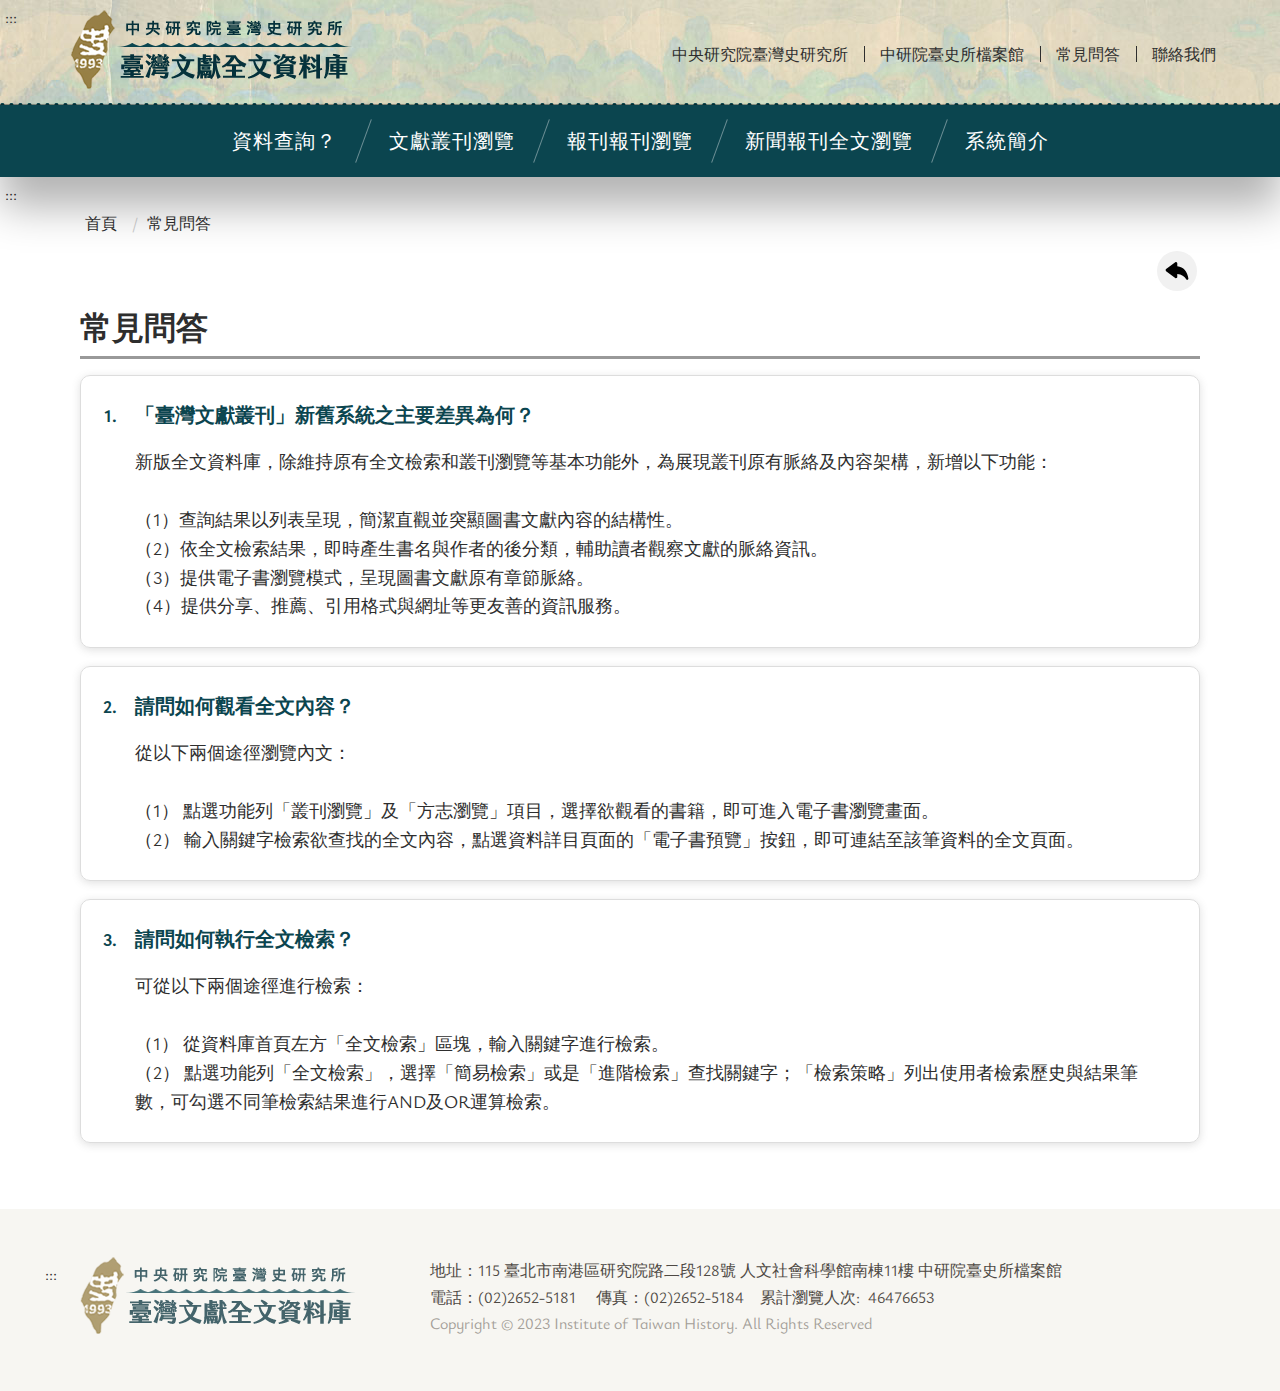
==== 02_lp1.htm @ 0f197e38 "20230822上傳檔案" ====
<!DOCTYPE html>
<html lang="zh-Hant" class="no-js">

<head>
  <meta name="robots" content="noindex" />
  <!-- 使用 noindex 禁止 Google 搜尋建立索引，套版時請工程師刪掉這行 -->
  <meta charset="utf-8" />
  <meta http-equiv="X-UA-Compatible" content="IE=edge" />
  <meta name="viewport" content="width=device-width, initial-scale=1" />
  <title>臺灣文獻全文資料庫</title>
  <!--HTML5 Shim and Respond.js IE8 support of HTML5 elements and media queries [if lt IE 9]>
    <script src="js/html5shiv.js"></script>
    <script src="js/respond.min.js"></script>
    <![endif]-->
  <!-- slick css-->
  <link rel="stylesheet" type="text/css" href="vendor/slick/slick.css" />
  <link rel="stylesheet" type="text/css" href="vendor/slick/slick-theme.css" />
  <!-- 燈箱facybox -->
  <link rel="stylesheet" type="text/css" href="vendor/fancybox/jquery.fancybox.min.css" />
  <!-- hyUI css -->
  <link rel="stylesheet" href="css/hyui.css" />
  <!-- 字型 -->
  <link rel="preconnect" href="https://fonts.googleapis.com">
  <link rel="preconnect" href="https://fonts.gstatic.com" crossorigin>
  <link href="https://fonts.googleapis.com/css2?family=Noto+Serif+TC:wght@700&family=Ysabeau+Infant:wght@600&display=swap" rel="stylesheet">

  <!-- favicon -->
  <link href="images/favicon.png" rel="icon" type="image/x-icon" />
</head>

<body>
  <!-- 直接跳主內容區 -->
  <a class="goCenter" href="#center" tabindex="1">按Enter到主內容區</a>
  <!-- wrapper Start -->
  <div class="wrapper">
    <!-- header Start -->
    <header class="header full">
      <div class="container">
        <a class="accesskey" href="#aU" id="aU" accesskey="U" title="網站標題" tabindex="2">:::</a>
        <div class="headergroup">
          <h1>
            <a href="index.htm"><img src="images/logo.png" alt="網站標題" /></a>
          </h1>
          <!-- navigation Start -->
          <nav class="navigation" role="navigation" aria-label="Site">
            <!-- 新增div navlist -->
            <div class="navlist">
              <ul>
                <li><a href="#">中央研究院臺灣史研究所</a></li>
                <li><a href="#">中研院臺史所檔案館</a></li>
                <li><a href="#">常見問答</a></li>
                <li><a href="#">聯絡我們</a></li>
              </ul>
            </div>
          </nav>
          <!-- navigation End -->
        </div>
        <!-- noscript -->
        <noscript>
          您的瀏覽器不支援JavaScript語法，JavaScript語法並不影響內容的陳述。您可使用按鍵盤上的Ctrl鍵+ (+)鍵放大/(-)鍵縮小來改變字型大小；回到上一頁可使用瀏覽器提供的 Alt+左方向鍵(←) 快速鍵功能；列印可使用瀏覽器提供的(Ctrl+P)功能。您的瀏覽器，不支援script語法，若您的瀏覽器無法支援請點選此超連結
          <a href="#">網站導覽</a>
        </noscript>
        <!-- menu Start -->
        <nav class="menu" role="navigation" aria-label="Header的導航列">
          <ul>
            <li>
              <a href="#">資料查詢？</a>
            </li>
            <li><a href="#">文獻叢刊瀏覽</a></li>
            <li>
              <a href="#">報刊報刊瀏覽</a>
            </li>
            <li>
              <a href="#">新聞報刊全文瀏覽</a>
            </li>
            <li>
              <a href="#">系統簡介</a>
            </li>
          </ul>
        </nav>
        <!-- menu End -->
      </div>
    </header>
    <!-- header End -->
    <!-- main Start -->
    <div id="center" class="main innerpage">
      <!-- 內頁新增一個classname-->
      <a class="accesskey" href="#aC" id="aC" accesskey="C" title="主要內容區">:::</a>
      <div class="container">
        <!-- 主要內容區 -->
        <div class="center_block">
          <!-- breadcrumb路徑 -->
          <div class="breadcrumb">
            <ul>
              <li><a href="#">首頁</a></li>
              <li>常見問答</li>
            </ul>
          </div>

          <!-- function_panel -->
          <div class="function_panel">
            <!-- function功能區塊 -->
            <div class="function">
              <ul>
                <li class="back"><a href="javascript:history.back()">回上一頁</a></li>
                <!-- <li class="print"><a href="#">友善列印</a></li>
                <li class="forward"><a href="#">轉寄友人</a></li> -->
              </ul>
            </div>
          </div>
          <!-- h2節點 -->
          <h2 class="title">常見問答</h2>
          <!-- LP Start -->
          <section class="lp">
            <!-- 文字列表 -->
            <div class="listqaBlock">
              <!-- 1 -->
              <div class="listqa">
                <div class="num">1.</div>
                <div class="title">「臺灣文獻叢刊」新舊系統之主要差異為何？</div>
                <div class="content">新版全文資料庫，除維持原有全文檢索和叢刊瀏覽等基本功能外，為展現叢刊原有脈絡及內容架構，新增以下功能：<br><br>
                  （1）查詢結果以列表呈現，簡潔直觀並突顯圖書文獻內容的結構性。<br>
                  （2）依全文檢索結果，即時產生書名與作者的後分類，輔助讀者觀察文獻的脈絡資訊。<br>
                  （3）提供電子書瀏覽模式，呈現圖書文獻原有章節脈絡。<br>
                  （4）提供分享、推薦、引用格式與網址等更友善的資訊服務。</div>
              </div>
              <!-- 2 -->
              <div class="listqa">
                <div class="num">2.</div>
                <div class="title">請問如何觀看全文內容？</div>
                <div class="content">從以下兩個途徑瀏覽內文：<br><br>
                  （1） 點選功能列「叢刊瀏覽」及「方志瀏覽」項目，選擇欲觀看的書籍，即可進入電子書瀏覽畫面。<br> （2） 輸入關鍵字檢索欲查找的全文內容，點選資料詳目頁面的「電子書預覽」按鈕，即可連結至該筆資料的全文頁面。</div>
              </div>
              <!-- 3 -->
              <div class="listqa">
                <div class="num">3.</div>
                <div class="title">請問如何執行全文檢索？</div>
                <div class="content">可從以下兩個途徑進行檢索：<br><br>
                  （1） 從資料庫首頁左方「全文檢索」區塊，輸入關鍵字進行檢索。 <br>（2） 點選功能列「全文檢索」，選擇「簡易檢索」或是「進階檢索」查找關鍵字；「檢索策略」列出使用者檢索歷史與結果筆數，可勾選不同筆檢索結果進行AND及OR運算檢索。</div>
              </div>
              <!--  -->
            </div>
          </section>
          <!-- LP End -->

        </div>
      </div>
    </div>

    <!-- footer Start-->
    <footer>
      <div class="container">
        <a class="accesskey" href="#aZ" id="aZ" accesskey="Z" title="頁尾區">:::</a>
        <div class="footer_logo">
          <img src="images/footer_logo.png" alt="" class="imgResponsive" />
        </div>
        <div class="footer_info">
          <p>
            地址：115 臺北市南港區研究院路二段128號 人文社會科學館南棟11樓 中研院臺史所檔案館 <br />
            <span>電話：(02)2652-5181</span> <span>傳真：(02)2652-5184</span><span class="counter">累計瀏覽人次:<em>46476653</em></span>
          </p>
          <p class="Copyright">Copyright © 2023 Institute of Taiwan History. All Rights Reserved</p>
        </div>
        <!-- <div class="footer_icon">
              <a target="_blank" href="javascript:;">
                <img src="images/basic/accessibility_aa.jpg" alt="通過AA優先等級無障礙網頁檢測,另開新視窗" />
              </a>
              <a target="_blank" href="javascript:;">
                <img src="images/basic/egov.png" alt="我的e政府,另開新視窗" />
              </a>
            </div> -->
      </div>
    </footer>
    <!-- footer End -->
  </div>
  <a href="javascript:;" class="scrollToTop">回頁首</a>
  <!-- JQ -->
  <script src="js/jquery-3.6.0.min.js"></script>
  <!-- 外掛 plugin js -->
  <script src="vendor/jquery.easing.min.js"></script>
  <!-- ease -->
  <script src="vendor/slick/slick.min.js "></script>
  <!-- slick -->
  <script src="vendor/lazyload/lazyload.js"></script>
  <!-- lazyload -->
  <script src="vendor/picturefill/picturefill.min.js" async></script>
  <!-- picturefill -->
  <script src="vendor/scrolltable/jquery.scroltable.min.js"></script>
  <!-- scrolltable -->
  <!-- sticky-sidebar -->
  <script src="vendor/sticky-sidebar/sticky-sidebar.js"></script>
  <script src="vendor/sticky-sidebar/ResizeSensor.js"></script>
  <!-- fancy -->
  <script src="vendor/fancybox/jquery.fancybox.min.js"></script>
  <!-- hyUI -->
  <script src="js/hyui.js"></script>
  <!-- 客製js -->
  <script src="js/customize.js"></script>
</body>

</html>
---- css/hyui.css ----
@charset "UTF-8";
.breadcrumb ul li:before {
  content: " / ";
  display: inline-block;
  padding: 0px 4px;
  margin: 0px 5px 0px 5px;
  color: #CCC;
}

.sitemap, .publish_info, .web_link, .pagination, div.function, .Syncing_slider, .slick-lightbox-slick-caption, .thumbnail .btn_grp, .tabSet, .fatfooter, .header, div.tag, .category, .divider, .divider-vertical, .container, .row {
  clear: both;
  zoom: 1;
}
.sitemap:before, .publish_info:before, .web_link:before, .pagination:before, div.function:before, .Syncing_slider:before, .slick-lightbox-slick-caption:before, .thumbnail .btn_grp:before, .tabSet:before, .fatfooter:before, .header:before, div.tag:before, .category:before, .divider:before, .divider-vertical:before, .container:before, .row:before, .sitemap:after, .publish_info:after, .web_link:after, .pagination:after, div.function:after, .Syncing_slider:after, .slick-lightbox-slick-caption:after, .thumbnail .btn_grp:after, .tabSet:after, .fatfooter:after, .header:after, div.tag:after, .category:after, .divider:after, .divider-vertical:after, .container:after, .row:after {
  content: "";
  display: table;
}
.sitemap:after, .publish_info:after, .web_link:after, .pagination:after, div.function:after, .Syncing_slider:after, .slick-lightbox-slick-caption:after, .thumbnail .btn_grp:after, .tabSet:after, .fatfooter:after, .header:after, div.tag:after, .category:after, .divider:after, .divider-vertical:after, .container:after, .row:after {
  clear: both;
}

.flex-form .flex-col-equal-1,
.flex-form .flex-col-equal-2,
.flex-form .flex-col-equal-3,
.flex-form .flex-col-equal-4, .mix-equal-2 .inner-4-8, .mix-equal-2 .Flex-set, .Flex-set {
  box-sizing: border-box;
  display: flex;
  flex-flow: row wrap;
  justify-content: space-between;
  align-items: flex-start;
}

/* Grid system*/
/*== Media queries breakpoints*/
/**/
/*## Define the breakpoints at which your layout will change, adapting to different screen sizes.*/
/* Extra small screen / phone*/
/*** Deprecated `$screen-xs` as of v3.0.1*/
/* $screen-xs:                  480px !default;*/
/*** Deprecated `$screen-xs-min` as of v3.2.0*/
/*** Deprecated `$screen-phone` as of v3.0.1*/
/* Small screen / tablet*/
/*** Deprecated `$screen-sm` as of v3.0.1*/
/* $screen-sm:                  768px !default;*/
/*** Deprecated `$screen-tablet` as of v3.0.1*/
/* Medium screen / desktop*/
/*** Deprecated `$screen-md` as of v3.0.1*/
/* $screen-md:                  992px !default;*/
/*** Deprecated `$screen-desktop` as of v3.0.1*/
/* Large screen / wide desktop*/
/*** Deprecated `$screen-lg` as of v3.0.1*/
/* $screen-lg:                  1400px !default;*/
/*** Deprecated `$screen-lg-desktop` as of v3.0.1*/
/* So media queries don't overlap when required, provide a maximum*/
/*== Grid system*/
/**/
/*## Define your custom responsive grid.*/
/*** Number of columns in the grid.*/
/* $grid-columns:              12 !default;*/
/*** Padding between columns. Gets divided in half for the left and right.*/
/* $grid-gutter-width:         30px !default;*/
/* Navbar collapse*/
/*** Point at which the navbar becomes uncollapsed.*/
/*** Point at which the navbar begins collapsing.*/
/*== Container sizes*/
/**/
/*## Define the maximum width of `.container` for different screen sizes.*/
/* Small screen / tablet*/
/*** For `$screen-sm-min` and up.*/
/* Medium screen / desktop*/
/*** For `$screen-md-min` and up.*/
/* Large screen / wide desktop*/
/*** For `$screen-lg-min` and up.*/
/* Centered container element*/
/* Creates a wrapper for a series of columns*/
/* Generate the extra small columns*/
/* Generate the small columns*/
/* Generate the medium columns*/
/* Generate the large columns*/
.row {
  margin-left: -40px;
  margin-right: -40px;
}
.row > div {
  box-sizing: border-box;
}

.container {
  position: relative;
  margin-right: auto;
  margin-left: auto;
  padding-left: 40px;
  padding-right: 40px;
}

.sitemap, .publish_info, .web_link, .pagination, div.function, .Syncing_slider, .slick-lightbox-slick-caption, .thumbnail .btn_grp, .tabSet, .fatfooter, .header, div.tag, .category, .divider, .divider-vertical, .row, .container {
  clear: both;
  zoom: 1;
}
.sitemap:before, .publish_info:before, .web_link:before, .pagination:before, div.function:before, .Syncing_slider:before, .slick-lightbox-slick-caption:before, .thumbnail .btn_grp:before, .tabSet:before, .fatfooter:before, .header:before, div.tag:before, .category:before, .divider:before, .divider-vertical:before, .row:before, .container:before, .sitemap:after, .publish_info:after, .web_link:after, .pagination:after, div.function:after, .Syncing_slider:after, .slick-lightbox-slick-caption:after, .thumbnail .btn_grp:after, .tabSet:after, .fatfooter:after, .header:after, div.tag:after, .category:after, .divider:after, .divider-vertical:after, .row:after, .container:after {
  content: "";
  display: table;
}
.sitemap:after, .publish_info:after, .web_link:after, .pagination:after, div.function:after, .Syncing_slider:after, .slick-lightbox-slick-caption:after, .thumbnail .btn_grp:after, .tabSet:after, .fatfooter:after, .header:after, div.tag:after, .category:after, .divider:after, .divider-vertical:after, .row:after, .container:after {
  clear: both;
}

img {
  max-width: 100%;
}

.demosection {
  padding: 0em 0 3em;
  text-align: center;
}
.demosection [class^=col] {
  border: 1px solid #0066cc;
  background: #66b3ff;
  min-height: 200px;
  color: #212121;
  text-align: center;
  line-height: 200px;
  font-size: 1.5em;
  font-weight: bold;
  box-sizing: border-box;
}
.demosection + .demosection {
  padding-top: 2em;
}
.demosection + .bg {
  background: #6ed9eb;
}
.demosection.full .container {
  max-width: 100% !important;
}

.full .container {
  max-width: 100% !important;
}

.col-6-6 .col {
  float: left;
  width: 100%;
}
@media (min-width: 768px) {
  .col-6-6 .col {
    float: left;
    width: 50%;
  }
}
@media (min-width: 992px) {
  .col-6-6 .col {
    float: left;
    width: 50%;
  }
}
@media (min-width: 1400px) {
  .col-6-6 .col {
    float: left;
    width: 50%;
  }
}

.col-4-4-4 .col {
  float: left;
  width: 100%;
}
@media (min-width: 768px) {
  .col-4-4-4 .col {
    float: left;
    width: 33.3333333333%;
  }
}
@media (min-width: 992px) {
  .col-4-4-4 .col {
    float: left;
    width: 33.3333333333%;
  }
}
@media (min-width: 1400px) {
  .col-4-4-4 .col {
    float: left;
    width: 33.3333333333%;
  }
}

.col-3-3-3-3 .col {
  float: left;
  width: 100%;
}
@media (min-width: 768px) {
  .col-3-3-3-3 .col {
    float: left;
    width: 50%;
  }
}
@media (min-width: 992px) {
  .col-3-3-3-3 .col {
    float: left;
    width: 25%;
  }
}
@media (min-width: 1400px) {
  .col-3-3-3-3 .col {
    float: left;
    width: 25%;
  }
}

.col-8-4 .col {
  float: left;
  width: 100%;
}
@media (min-width: 768px) {
  .col-8-4 .col {
    float: left;
    width: 66.6666666667%;
  }
}
@media (min-width: 992px) {
  .col-8-4 .col {
    float: left;
    width: 66.6666666667%;
  }
}
@media (min-width: 1400px) {
  .col-8-4 .col {
    float: left;
    width: 66.6666666667%;
  }
}
.col-8-4 .col:nth-of-type(2n) {
  float: left;
  width: 100%;
}
@media (min-width: 768px) {
  .col-8-4 .col:nth-of-type(2n) {
    float: left;
    width: 33.3333333333%;
  }
}
@media (min-width: 992px) {
  .col-8-4 .col:nth-of-type(2n) {
    float: left;
    width: 33.3333333333%;
  }
}
@media (min-width: 1400px) {
  .col-8-4 .col:nth-of-type(2n) {
    float: left;
    width: 33.3333333333%;
  }
}

.col-4-8 .col {
  float: left;
  width: 100%;
}
@media (min-width: 768px) {
  .col-4-8 .col {
    float: left;
    width: 33.3333333333%;
  }
}
@media (min-width: 992px) {
  .col-4-8 .col {
    float: left;
    width: 33.3333333333%;
  }
}
@media (min-width: 1400px) {
  .col-4-8 .col {
    float: left;
    width: 33.3333333333%;
  }
}
.col-4-8 .col:nth-of-type(2n) {
  float: left;
  width: 100%;
}
@media (min-width: 768px) {
  .col-4-8 .col:nth-of-type(2n) {
    float: left;
    width: 66.6666666667%;
  }
}
@media (min-width: 992px) {
  .col-4-8 .col:nth-of-type(2n) {
    float: left;
    width: 66.6666666667%;
  }
}
@media (min-width: 1400px) {
  .col-4-8 .col:nth-of-type(2n) {
    float: left;
    width: 66.6666666667%;
  }
}

.col-2-2-2-2-2-2 .col {
  float: left;
  width: 50%;
}
@media (min-width: 768px) {
  .col-2-2-2-2-2-2 .col {
    float: left;
    width: 16.6666666667%;
  }
}
@media (min-width: 992px) {
  .col-2-2-2-2-2-2 .col {
    float: left;
    width: 16.6666666667%;
  }
}
@media (min-width: 1400px) {
  .col-2-2-2-2-2-2 .col {
    float: left;
    width: 16.6666666667%;
  }
}

.cssname .news {
  float: left;
  width: 100%;
}
@media (min-width: 768px) {
  .cssname .news {
    float: left;
    width: 66.6666666667%;
  }
}
@media (min-width: 992px) {
  .cssname .news {
    float: left;
    width: 66.6666666667%;
  }
}
@media (min-width: 1400px) {
  .cssname .news {
    float: left;
    width: 66.6666666667%;
  }
}
.cssname .video {
  float: left;
  width: 100%;
}
@media (min-width: 768px) {
  .cssname .video {
    float: left;
    width: 33.3333333333%;
  }
}
@media (min-width: 992px) {
  .cssname .video {
    float: left;
    width: 33.3333333333%;
  }
}
@media (min-width: 1400px) {
  .cssname .video {
    float: left;
    width: 33.3333333333%;
  }
}

.col-3-6-3 .col {
  float: left;
  width: 100%;
}
@media (min-width: 768px) {
  .col-3-6-3 .col {
    float: left;
    width: 25%;
  }
}
@media (min-width: 992px) {
  .col-3-6-3 .col {
    float: left;
    width: 25%;
  }
}
@media (min-width: 1400px) {
  .col-3-6-3 .col {
    float: left;
    width: 25%;
  }
}
.col-3-6-3 .col:nth-child(2) {
  float: left;
  width: 100%;
}
@media (min-width: 768px) {
  .col-3-6-3 .col:nth-child(2) {
    float: left;
    width: 50%;
  }
}
@media (min-width: 992px) {
  .col-3-6-3 .col:nth-child(2) {
    float: left;
    width: 50%;
  }
}
@media (min-width: 1400px) {
  .col-3-6-3 .col:nth-child(2) {
    float: left;
    width: 50%;
  }
}

.col-5 .col {
  float: left;
  width: 100%;
}
@media (min-width: 768px) {
  .col-5 .col {
    float: left;
    width: 16.6666666667%;
  }
}
@media (min-width: 992px) {
  .col-5 .col {
    float: left;
    width: 16.6666666667%;
  }
}
@media (min-width: 1400px) {
  .col-5 .col {
    float: left;
    width: 16.6666666667%;
  }
}
.col-5 .col:first-child {
  margin-left: 0%;
}
@media (min-width: 768px) {
  .col-5 .col:first-child {
    margin-left: 8.3333333333%;
  }
}
@media (min-width: 992px) {
  .col-5 .col:first-child {
    margin-left: 8.3333333333%;
  }
}
@media (min-width: 1400px) {
  .col-5 .col:first-child {
    margin-left: 8.3333333333%;
  }
}

.Flex-set .col {
  background: #485b8a;
  color: #fff;
  margin: 4px 0;
}
.Flex-set .col p {
  color: rgba(255, 255, 255, 0.5);
}

.flex-equal-3 .Flex-set .col {
  position: relative;
  min-height: 1px;
  padding-left: 40px;
  padding-right: 40px;
  box-sizing: border-box;
}
@media (min-width: 320px) {
  .flex-equal-3 .Flex-set .col {
    flex-basis: calc(100% / 1 - 0px);
    max-width: calc(100% / 1 - 0px);
  }
  .flex-equal-3 .Flex-set .col:last-child {
    margin-right: 0;
  }
}
@media (min-width: 768px) {
  .flex-equal-3 .Flex-set .col {
    flex-basis: calc(100% / 2 - 4px);
    max-width: calc(100% / 2 - 4px);
  }
  .flex-equal-3 .Flex-set .col:last-child:nth-child(12n-1) {
    margin-right: 0;
  }
  .flex-equal-3 .Flex-set .col:last-child:nth-child(12n-2) {
    margin-right: 0;
  }
  .flex-equal-3 .Flex-set .col:last-child:nth-child(12n-3) {
    margin-right: 0;
  }
  .flex-equal-3 .Flex-set .col:last-child:nth-child(12n-4) {
    margin-right: 0;
  }
  .flex-equal-3 .Flex-set .col:last-child:nth-child(12n-5) {
    margin-right: 0;
  }
  .flex-equal-3 .Flex-set .col:last-child:nth-child(12n-6) {
    margin-right: 0;
  }
  .flex-equal-3 .Flex-set .col:last-child:nth-child(12n-7) {
    margin-right: 0;
  }
  .flex-equal-3 .Flex-set .col:last-child:nth-child(12n-8) {
    margin-right: 0;
  }
  .flex-equal-3 .Flex-set .col:last-child:nth-child(12n-9) {
    margin-right: 0;
  }
  .flex-equal-3 .Flex-set .col:last-child:nth-child(12n-10) {
    margin-right: 0;
  }
  .flex-equal-3 .Flex-set .col:last-child:nth-child(12n-11) {
    margin-right: 0;
  }
  .flex-equal-3 .Flex-set .col:last-child:nth-child(12n-12) {
    margin-right: 0;
  }
}
@media (min-width: 992px) {
  .flex-equal-3 .Flex-set .col {
    flex-basis: calc(100% / 3 - 4px);
    max-width: calc(100% / 3 - 4px);
  }
  .flex-equal-3 .Flex-set .col:last-child:nth-child(3n) {
    margin-right: 0;
  }
  .flex-equal-3 .Flex-set .col:last-child:nth-child(3n-1) {
    margin-right: calc( (100% / 3 - 4px)*1 + (4px*3)*1 / (3 - 1) );
  }
  .flex-equal-3 .Flex-set .col:last-child:nth-child(3n) {
    margin-right: 0;
  }
  .flex-equal-3 .Flex-set .col:last-child:nth-child(3n-2) {
    margin-right: calc( (100% / 3 - 4px)*2 + (4px*3)*2 / (3 - 1) );
  }
}
@media (min-width: 1400px) {
  .flex-equal-3 .Flex-set .col {
    flex-basis: calc(100% / 3 - 4px);
    max-width: calc(100% / 3 - 4px);
  }
  .flex-equal-3 .Flex-set .col:last-child:nth-child(3n) {
    margin-right: 0;
  }
  .flex-equal-3 .Flex-set .col:last-child:nth-child(3n-1) {
    margin-right: calc( (100% / 3 - 4px)*1 + (4px*3)*1 / (3 - 1) );
  }
  .flex-equal-3 .Flex-set .col:last-child:nth-child(3n) {
    margin-right: 0;
  }
  .flex-equal-3 .Flex-set .col:last-child:nth-child(3n-2) {
    margin-right: calc( (100% / 3 - 4px)*2 + (4px*3)*2 / (3 - 1) );
  }
}
.flex-equal-3 .Flex-set .thumbnail {
  margin-bottom: 30px;
}
@media (min-width: 320px) {
  .flex-equal-3 .Flex-set .thumbnail {
    flex-basis: calc(100% / 1 - 0px);
    max-width: calc(100% / 1 - 0px);
  }
  .flex-equal-3 .Flex-set .thumbnail:last-child {
    margin-right: 0;
  }
}
@media (min-width: 768px) {
  .flex-equal-3 .Flex-set .thumbnail {
    flex-basis: calc(100% / 2 - 4px);
    max-width: calc(100% / 2 - 4px);
  }
  .flex-equal-3 .Flex-set .thumbnail:last-child:nth-child(12n-1) {
    margin-right: 0;
  }
  .flex-equal-3 .Flex-set .thumbnail:last-child:nth-child(12n-2) {
    margin-right: 0;
  }
  .flex-equal-3 .Flex-set .thumbnail:last-child:nth-child(12n-3) {
    margin-right: 0;
  }
  .flex-equal-3 .Flex-set .thumbnail:last-child:nth-child(12n-4) {
    margin-right: 0;
  }
  .flex-equal-3 .Flex-set .thumbnail:last-child:nth-child(12n-5) {
    margin-right: 0;
  }
  .flex-equal-3 .Flex-set .thumbnail:last-child:nth-child(12n-6) {
    margin-right: 0;
  }
  .flex-equal-3 .Flex-set .thumbnail:last-child:nth-child(12n-7) {
    margin-right: 0;
  }
  .flex-equal-3 .Flex-set .thumbnail:last-child:nth-child(12n-8) {
    margin-right: 0;
  }
  .flex-equal-3 .Flex-set .thumbnail:last-child:nth-child(12n-9) {
    margin-right: 0;
  }
  .flex-equal-3 .Flex-set .thumbnail:last-child:nth-child(12n-10) {
    margin-right: 0;
  }
  .flex-equal-3 .Flex-set .thumbnail:last-child:nth-child(12n-11) {
    margin-right: 0;
  }
  .flex-equal-3 .Flex-set .thumbnail:last-child:nth-child(12n-12) {
    margin-right: 0;
  }
}
@media (min-width: 992px) {
  .flex-equal-3 .Flex-set .thumbnail {
    flex-basis: calc(100% / 3 - 4px);
    max-width: calc(100% / 3 - 4px);
  }
  .flex-equal-3 .Flex-set .thumbnail:last-child:nth-child(3n) {
    margin-right: 0;
  }
  .flex-equal-3 .Flex-set .thumbnail:last-child:nth-child(3n-1) {
    margin-right: calc( (100% / 3 - 4px)*1 + (4px*3)*1 / (3 - 1) );
  }
  .flex-equal-3 .Flex-set .thumbnail:last-child:nth-child(3n) {
    margin-right: 0;
  }
  .flex-equal-3 .Flex-set .thumbnail:last-child:nth-child(3n-2) {
    margin-right: calc( (100% / 3 - 4px)*2 + (4px*3)*2 / (3 - 1) );
  }
}
@media (min-width: 1400px) {
  .flex-equal-3 .Flex-set .thumbnail {
    flex-basis: calc(100% / 3 - 4px);
    max-width: calc(100% / 3 - 4px);
  }
  .flex-equal-3 .Flex-set .thumbnail:last-child:nth-child(3n) {
    margin-right: 0;
  }
  .flex-equal-3 .Flex-set .thumbnail:last-child:nth-child(3n-1) {
    margin-right: calc( (100% / 3 - 4px)*1 + (4px*3)*1 / (3 - 1) );
  }
  .flex-equal-3 .Flex-set .thumbnail:last-child:nth-child(3n) {
    margin-right: 0;
  }
  .flex-equal-3 .Flex-set .thumbnail:last-child:nth-child(3n-2) {
    margin-right: calc( (100% / 3 - 4px)*2 + (4px*3)*2 / (3 - 1) );
  }
}
@media screen and (max-width: 767px) {
  .flex-equal-3 .Flex-set .thumbnail {
    justify-content: center;
  }
}

.flex-6-6 .col {
  position: relative;
  min-height: 1px;
  padding-left: 40px;
  padding-right: 40px;
  box-sizing: border-box;
}
@media (min-width: 320px) {
  .flex-6-6 .col {
    flex-basis: calc(100% / 12 * 12 - 0px);
    max-width: calc(100% / 12 * 12 - 0px);
  }
}
@media (min-width: 768px) {
  .flex-6-6 .col {
    flex-basis: calc(100% / 12 * 12 - 4px);
    max-width: calc(100% / 12 * 12 - 4px);
  }
}
@media (min-width: 992px) {
  .flex-6-6 .col {
    flex-basis: calc(100% / 12 * 6 - 4px);
    max-width: calc(100% / 12 * 6 - 4px);
  }
}
@media (min-width: 1400px) {
  .flex-6-6 .col {
    flex-basis: calc(100% / 12 * 6 - 4px);
    max-width: calc(100% / 12 * 6 - 4px);
  }
}

.flex-4-4-4 .col {
  position: relative;
  min-height: 1px;
  padding-left: 40px;
  padding-right: 40px;
  box-sizing: border-box;
}
@media (min-width: 320px) {
  .flex-4-4-4 .col {
    flex-basis: calc(100% / 12 * 12 - 0px);
    max-width: calc(100% / 12 * 12 - 0px);
  }
}
@media (min-width: 768px) {
  .flex-4-4-4 .col {
    flex-basis: calc(100% / 12 * 12 - 4px);
    max-width: calc(100% / 12 * 12 - 4px);
  }
}
@media (min-width: 992px) {
  .flex-4-4-4 .col {
    flex-basis: calc(100% / 12 * 4 - 4px);
    max-width: calc(100% / 12 * 4 - 4px);
  }
}
@media (min-width: 1400px) {
  .flex-4-4-4 .col {
    flex-basis: calc(100% / 12 * 4 - 4px);
    max-width: calc(100% / 12 * 4 - 4px);
  }
}
.flex-4-4-4 .thumbnail {
  margin-bottom: 30px;
}
@media (min-width: 320px) {
  .flex-4-4-4 .thumbnail {
    flex-basis: calc(100% / 12 * 12 - 0px);
    max-width: calc(100% / 12 * 12 - 0px);
  }
}
@media (min-width: 768px) {
  .flex-4-4-4 .thumbnail {
    flex-basis: calc(100% / 12 * 12 - 10px);
    max-width: calc(100% / 12 * 12 - 10px);
  }
}
@media (min-width: 992px) {
  .flex-4-4-4 .thumbnail {
    flex-basis: calc(100% / 12 * 4 - 10px);
    max-width: calc(100% / 12 * 4 - 10px);
  }
}
@media (min-width: 1400px) {
  .flex-4-4-4 .thumbnail {
    flex-basis: calc(100% / 12 * 4 - 10px);
    max-width: calc(100% / 12 * 4 - 10px);
  }
}
@media screen and (max-width: 767px) {
  .flex-4-4-4 .thumbnail {
    justify-content: center;
  }
}

.flex-3-3-3-3 .col {
  position: relative;
  min-height: 1px;
  padding-left: 40px;
  padding-right: 40px;
  box-sizing: border-box;
}
@media (min-width: 320px) {
  .flex-3-3-3-3 .col {
    flex-basis: calc(100% / 12 * 12 - 0px);
    max-width: calc(100% / 12 * 12 - 0px);
  }
}
@media (min-width: 768px) {
  .flex-3-3-3-3 .col {
    flex-basis: calc(100% / 12 * 6 - 4px);
    max-width: calc(100% / 12 * 6 - 4px);
  }
}
@media (min-width: 992px) {
  .flex-3-3-3-3 .col {
    flex-basis: calc(100% / 12 * 3 - 4px);
    max-width: calc(100% / 12 * 3 - 4px);
  }
}
@media (min-width: 1400px) {
  .flex-3-3-3-3 .col {
    flex-basis: calc(100% / 12 * 3 - 4px);
    max-width: calc(100% / 12 * 3 - 4px);
  }
}

.flex-3-6-3 .col {
  position: relative;
  min-height: 1px;
  padding-left: 40px;
  padding-right: 40px;
  box-sizing: border-box;
}
@media (min-width: 320px) {
  .flex-3-6-3 .col {
    flex-basis: calc(100% / 12 * 12 - 0px);
    max-width: calc(100% / 12 * 12 - 0px);
  }
}
@media (min-width: 768px) {
  .flex-3-6-3 .col {
    flex-basis: calc(100% / 12 * 12 - 4px);
    max-width: calc(100% / 12 * 12 - 4px);
  }
}
@media (min-width: 992px) {
  .flex-3-6-3 .col {
    flex-basis: calc(100% / 12 * 3 - 4px);
    max-width: calc(100% / 12 * 3 - 4px);
  }
}
@media (min-width: 1400px) {
  .flex-3-6-3 .col {
    flex-basis: calc(100% / 12 * 3 - 4px);
    max-width: calc(100% / 12 * 3 - 4px);
  }
}
@media (min-width: 320px) {
  .flex-3-6-3 .col:nth-child(2) {
    flex-basis: calc(100% / 12 * 12 - 0px);
    max-width: calc(100% / 12 * 12 - 0px);
  }
}
@media (min-width: 768px) {
  .flex-3-6-3 .col:nth-child(2) {
    flex-basis: calc(100% / 12 * 12 - 4px);
    max-width: calc(100% / 12 * 12 - 4px);
  }
}
@media (min-width: 992px) {
  .flex-3-6-3 .col:nth-child(2) {
    flex-basis: calc(100% / 12 * 6 - 4px);
    max-width: calc(100% / 12 * 6 - 4px);
  }
}
@media (min-width: 1400px) {
  .flex-3-6-3 .col:nth-child(2) {
    flex-basis: calc(100% / 12 * 6 - 4px);
    max-width: calc(100% / 12 * 6 - 4px);
  }
}

.flex-8-4 .col {
  position: relative;
  min-height: 1px;
  padding-left: 40px;
  padding-right: 40px;
  box-sizing: border-box;
}
@media (min-width: 320px) {
  .flex-8-4 .col {
    flex-basis: calc(100% / 12 * 12 - 0px);
    max-width: calc(100% / 12 * 12 - 0px);
  }
}
@media (min-width: 768px) {
  .flex-8-4 .col {
    flex-basis: calc(100% / 12 * 6 - 4px);
    max-width: calc(100% / 12 * 6 - 4px);
  }
}
@media (min-width: 992px) {
  .flex-8-4 .col {
    flex-basis: calc(100% / 12 * 8 - 4px);
    max-width: calc(100% / 12 * 8 - 4px);
  }
}
@media (min-width: 1400px) {
  .flex-8-4 .col {
    flex-basis: calc(100% / 12 * 8 - 4px);
    max-width: calc(100% / 12 * 8 - 4px);
  }
}
@media (min-width: 320px) {
  .flex-8-4 .col:nth-child(2) {
    flex-basis: calc(100% / 12 * 12 - 0px);
    max-width: calc(100% / 12 * 12 - 0px);
  }
}
@media (min-width: 768px) {
  .flex-8-4 .col:nth-child(2) {
    flex-basis: calc(100% / 12 * 6 - 4px);
    max-width: calc(100% / 12 * 6 - 4px);
  }
}
@media (min-width: 992px) {
  .flex-8-4 .col:nth-child(2) {
    flex-basis: calc(100% / 12 * 4 - 4px);
    max-width: calc(100% / 12 * 4 - 4px);
  }
}
@media (min-width: 1400px) {
  .flex-8-4 .col:nth-child(2) {
    flex-basis: calc(100% / 12 * 4 - 4px);
    max-width: calc(100% / 12 * 4 - 4px);
  }
}

.flex-4-8 .col {
  position: relative;
  min-height: 1px;
  padding-left: 40px;
  padding-right: 40px;
  box-sizing: border-box;
}
@media (min-width: 320px) {
  .flex-4-8 .col {
    flex-basis: calc(100% / 12 * 12 - 0px);
    max-width: calc(100% / 12 * 12 - 0px);
  }
}
@media (min-width: 768px) {
  .flex-4-8 .col {
    flex-basis: calc(100% / 12 * 6 - 4px);
    max-width: calc(100% / 12 * 6 - 4px);
  }
}
@media (min-width: 992px) {
  .flex-4-8 .col {
    flex-basis: calc(100% / 12 * 4 - 4px);
    max-width: calc(100% / 12 * 4 - 4px);
  }
}
@media (min-width: 1400px) {
  .flex-4-8 .col {
    flex-basis: calc(100% / 12 * 4 - 4px);
    max-width: calc(100% / 12 * 4 - 4px);
  }
}
@media (min-width: 320px) {
  .flex-4-8 .col:nth-child(2) {
    flex-basis: calc(100% / 12 * 12 - 0px);
    max-width: calc(100% / 12 * 12 - 0px);
  }
}
@media (min-width: 768px) {
  .flex-4-8 .col:nth-child(2) {
    flex-basis: calc(100% / 12 * 6 - 4px);
    max-width: calc(100% / 12 * 6 - 4px);
  }
}
@media (min-width: 992px) {
  .flex-4-8 .col:nth-child(2) {
    flex-basis: calc(100% / 12 * 8 - 4px);
    max-width: calc(100% / 12 * 8 - 4px);
  }
}
@media (min-width: 1400px) {
  .flex-4-8 .col:nth-child(2) {
    flex-basis: calc(100% / 12 * 8 - 4px);
    max-width: calc(100% / 12 * 8 - 4px);
  }
}

.mix-equal-2 .Flex-set .col {
  padding: 1em;
}
@media (min-width: 320px) {
  .mix-equal-2 .Flex-set .col {
    flex-basis: calc(100% / 12 * 12 - 0px);
    max-width: calc(100% / 12 * 12 - 0px);
  }
}
@media (min-width: 768px) {
  .mix-equal-2 .Flex-set .col {
    flex-basis: calc(100% / 12 * 12 - 4px);
    max-width: calc(100% / 12 * 12 - 4px);
  }
}
@media (min-width: 992px) {
  .mix-equal-2 .Flex-set .col {
    flex-basis: calc(100% / 12 * 6 - 4px);
    max-width: calc(100% / 12 * 6 - 4px);
  }
}
@media (min-width: 1400px) {
  .mix-equal-2 .Flex-set .col {
    flex-basis: calc(100% / 12 * 6 - 4px);
    max-width: calc(100% / 12 * 6 - 4px);
  }
}
.mix-equal-2 .Flex-set .col h3 {
  margin: 10px 0;
}
@media (min-width: 320px) {
  .mix-equal-2 .inner-4-8 div {
    flex-basis: calc(100% / 12 * 12 - 0px);
    max-width: calc(100% / 12 * 12 - 0px);
  }
}
@media (min-width: 768px) {
  .mix-equal-2 .inner-4-8 div {
    flex-basis: calc(100% / 12 * 4 - 4px);
    max-width: calc(100% / 12 * 4 - 4px);
  }
}
@media (min-width: 992px) {
  .mix-equal-2 .inner-4-8 div {
    flex-basis: calc(100% / 12 * 4 - 4px);
    max-width: calc(100% / 12 * 4 - 4px);
  }
}
@media (min-width: 1400px) {
  .mix-equal-2 .inner-4-8 div {
    flex-basis: calc(100% / 12 * 4 - 4px);
    max-width: calc(100% / 12 * 4 - 4px);
  }
}
@media (min-width: 320px) {
  .mix-equal-2 .inner-4-8 div:last-child {
    flex-basis: calc(100% / 12 * 12 - 0px);
    max-width: calc(100% / 12 * 12 - 0px);
  }
}
@media (min-width: 768px) {
  .mix-equal-2 .inner-4-8 div:last-child {
    flex-basis: calc(100% / 12 * 8 - 4px);
    max-width: calc(100% / 12 * 8 - 4px);
  }
}
@media (min-width: 992px) {
  .mix-equal-2 .inner-4-8 div:last-child {
    flex-basis: calc(100% / 12 * 8 - 4px);
    max-width: calc(100% / 12 * 8 - 4px);
  }
}
@media (min-width: 1400px) {
  .mix-equal-2 .inner-4-8 div:last-child {
    flex-basis: calc(100% / 12 * 8 - 4px);
    max-width: calc(100% / 12 * 8 - 4px);
  }
}
html {
  font-family: sans-serif;
  -ms-text-size-adjust: 100%;
  -webkit-text-size-adjust: 100%;
}

body {
  margin: 0;
}

article,
aside,
details,
figcaption,
figure,
footer,
header,
hgroup,
main,
menu,
nav,
section,
summary {
  display: block;
}

audio,
canvas,
progress,
video {
  display: inline-block;
  vertical-align: baseline;
}

audio:not([controls]) {
  display: none;
  height: 0;
}

[hidden],
template {
  display: none;
}

a {
  background-color: transparent;
}

a:active, a:hover {
  outline: 0;
}

abbr[title] {
  border-bottom: 1px dotted;
}

b,
strong {
  font-weight: bold;
}

dfn {
  font-style: italic;
}

h1 {
  font-size: 2em;
  margin: 0.67em 0;
}

mark {
  background: #ff0;
  color: #000;
}

small {
  font-size: 80%;
}

sub,
sup {
  font-size: 75%;
  line-height: 0;
  position: relative;
  vertical-align: baseline;
}

sup {
  top: -0.5em;
}

sub {
  bottom: -0.25em;
}

img {
  border: 0;
}

svg:not(:root) {
  overflow: hidden;
}

figure {
  margin: 1em 40px;
}

hr {
  box-sizing: content-box;
  height: 0;
}

pre {
  overflow: auto;
}

code,
kbd,
pre,
samp {
  font-family: monospace, monospace;
  font-size: 1em;
}

button,
input,
optgroup,
select,
textarea {
  color: inherit;
  font: inherit;
  margin: 0;
}

button {
  overflow: visible;
}

button,
select {
  text-transform: none;
}

button,
html input[type=button],
input[type=reset],
input[type=submit] {
  -webkit-appearance: button;
  cursor: pointer;
}

button[disabled],
html input[disabled] {
  cursor: default;
}

button::-moz-focus-inner,
input::-moz-focus-inner {
  border: 0;
  padding: 0;
}

input {
  line-height: normal;
}

input[type=checkbox],
input[type=radio] {
  box-sizing: border-box;
  padding: 0;
}

input[type=number]::-webkit-inner-spin-button,
input[type=number]::-webkit-outer-spin-button {
  height: auto;
}

input[type=search] {
  -webkit-appearance: textfield;
  box-sizing: content-box;
}

input[type=search]::-webkit-search-cancel-button,
input[type=search]::-webkit-search-decoration {
  -webkit-appearance: none;
}

fieldset {
  border: 1px solid #c0c0c0;
  margin: 0 2px;
  padding: 0.35em 0.625em 0.75em;
}

legend {
  border: 0;
  padding: 0;
}

textarea {
  overflow: auto;
}

optgroup {
  font-weight: bold;
}

table {
  border-collapse: collapse;
  border-spacing: 0;
}

td,
th {
  padding: 0;
}

.cp {
  font-size: 1.0666666em;
  line-height: 1.65em;
}
@media screen and (max-width: 575px) {
  .cp {
    font-size: 1.2em;
  }
}
.cp h1 {
  font-size: 2em;
}
.cp h2 {
  font-size: 1.75em;
  margin-bottom: 1.25em;
}
.cp h3 {
  font-size: 1.5em;
}
.cp h4 {
  font-size: 1.25em;
  margin-top: 0;
  margin-bottom: 1em;
}
.cp h5 {
  font-size: 1.125em;
  margin-top: 0;
  margin-bottom: 1em;
}
.cp h6 {
  font-size: 1.125em;
  margin-top: 0;
  margin-bottom: 1em;
}
.cp p {
  font-size: 1em;
  line-height: 1.85em;
  margin-top: 0;
}
.cp ul,
.cp ol {
  font-size: 1em;
  margin-bottom: 1em;
}
.cp ul li,
.cp ol li {
  margin-bottom: 0.5em;
}
.cp dd,
.cp th,
.cp td figure {
  font-size: 1em;
}
.cp blockquote {
  background: #f1f1f1;
  font-style: normal;
  display: block;
  font-size: 1em;
  border-left: 5px solid #0b454f;
  padding: 2em;
  box-sizing: border-box;
  margin: 0 0em 2em;
}
.cp img {
  max-width: 100%;
}
@media screen and (max-width: 767px) {
  .cp img {
    max-width: 100%;
    width: auto;
    clear: both;
  }
}

:focus:not(:focus-visible) {
  outline: none;
}

:focus-visible {
  outline: 2px dashed #978045;
}

.accesskey {
  position: absolute;
  top: 5px;
  left: 5px;
  z-index: 9;
  color: #2e2e2e;
  font-size: 1em;
}
@media screen and (max-width: 767px) {
  .accesskey {
    display: none;
  }
}

a.goCenter {
  position: absolute;
  top: -2.2em;
  left: 50%;
  margin-left: -480px;
  padding: 0 0.5em;
  height: 2em;
  line-height: 2em;
  background: #978045;
  color: #fff;
  text-decoration: none;
  z-index: 999999999999;
  opacity: 0;
  transition: 0.5s;
  border-radius: 0px 0px 4px 4px;
  color: #FFF;
}
@media screen and (max-width: 767px) {
  a.goCenter {
    display: none;
  }
}
a.goCenter:hover, a.goCenter:focus {
  outline: none;
  top: 0;
  opacity: 1;
}

.no-js noscript {
  display: block;
  padding: 0.5em;
  border: 2px solid #0b454f;
  background: #FFF;
  color: #666;
  overflow: hidden;
  line-height: 1.45em;
  font-size: 0.813em;
  margin: 0 0.5em 0.5em;
  border-radius: 4px;
  box-sizing: border-box;
}
.no-js noscript a {
  color: #0b454f;
}
.no-js noscript a:hover, .no-js noscript a:focus {
  color: #0e5965;
}
.no-js .mpSlider .img-container {
  display: none;
}
.no-js .mpSlider .img-container img {
  -o-object-fit: cover;
     object-fit: cover;
}
.no-js .mpSlider .img-container:nth-child(1) {
  display: block;
}
.no-js .navigation {
  padding-right: 170px;
}
.no-js .navigation .language {
  width: auto;
  position: absolute;
  right: 160px;
}
.no-js .navigation .language > a {
  display: none;
}
.no-js .navigation .language ul {
  top: 0;
  width: 160px;
}
.no-js .navigation .language ul li {
  display: block;
  width: auto;
}
.no-js .search noscript {
  margin-left: 1%;
  margin-right: 1%;
}
.no-js .tabSet {
  width: 100%;
  max-width: 800px;
  margin: 0 auto;
}
.no-js .tabSet .tabItem {
  width: 100%;
  display: block;
  position: relative;
  color: #000;
  margin-bottom: 0px;
  border-bottom: 3px solid #ddd;
}
.no-js .tabSet .tabItem > a {
  background: none;
  font-size: 1.5em;
  color: #000;
}
.no-js .tabSet .tabItem:before {
  display: none;
}
.no-js .tabSet .tabItem.active {
  color: #000;
  width: 100%;
  display: block;
  position: relative;
  border-bottom: 3px solid #ddd;
}
.no-js .tabSet .tabItem.active > a {
  color: #000;
  background: none;
}
.no-js .tabSet .tabContent {
  width: 100%;
  position: relative;
  display: block;
}
.no-js .cp_slider .img-container {
  display: inline-block;
  width: 30%;
  margin: 0 1% 1em;
}
@media screen and (max-width: 767px) {
  .no-js .cp_slider .img-container {
    width: 47%;
    margin: 0 1% 1em;
  }
}
.no-js .cp_slider .img-container img {
  -o-object-fit: cover;
     object-fit: cover;
}
.no-js .adSlider .img-container {
  display: inline-block;
  width: 22%;
  margin: 0 1% 1em;
  border: 1px solid #DDD;
}
@media screen and (max-width: 767px) {
  .no-js .adSlider .img-container {
    width: 47%;
    margin: 0 1% 1em;
  }
}
.no-js .adSlider .img-container img {
  -o-object-fit: cover;
     object-fit: cover;
}
.no-js img.lazy {
  display: none;
}
.no-js img.lazy + noscript img {
  display: block;
  -o-object-fit: cover;
     object-fit: cover;
}

br {
  font-family: unset !important;
  font: unset !important;
}

.gsc-control-cse {
  padding: 1rem 0 !important;
}

.gsc-control-cse.gsc-control-cse-zh-TW table td {
  padding: 0 0.5em !important;
}
.gsc-control-cse.gsc-control-cse-zh-TW table td.gsib_a, .gsc-control-cse.gsc-control-cse-zh-TW table td.gsib_b, .gsc-control-cse.gsc-control-cse-zh-TW table td.gsc-search-button {
  border: 0 !important;
}

.gsc-input-box {
  border: 0 !important;
}

.gsc-search-box.gsc-search-box-tools {
  margin-bottom: 2rem !important;
}

.table.gsc-search-box table td {
  border-bottom: 0 !important;
}

.gs-result .gs-title, .gs-result .gs-title * {
  color: #0b454f !important;
}

.gsst_a .gscb_a {
  color: #ccc !important;
  line-height: 2rem !important;
}

.gs-webResult div.gs-visibleUrl {
  color: #978045 !important;
}

.gsc-search-button.gsc-search-button-v2 {
  border: 0 !important;
}

.gsc-search-button-v2,
.gsc-search-button-v2:hover,
.gsc-search-button-v2:focus {
  background-color: #0b454f !important;
}

.gsc-tabHeader {
  font-size: 1rem !important;
}

.gsc-search-button-v2 svg {
  vertical-align: middle;
}

.gsc-result-info-container, .gsc-orderby-container {
  border: 0 !important;
}

.gsc-selected-option {
  white-space: nowrap;
}

body {
  font-size: 1em;
  font-weight: normal;
  color: #2e2e2e;
  line-height: 1.5em;
  font-family: "Ysabeau Infant", "Helvetica Neue", Helvetica, 微軟正黑體, Arial, sans-serif;
  -webkit-text-size-adjust: none;
}

a {
  color: #0b454f;
  text-decoration: none;
}
a:hover, a:focus {
  color: #0e5965;
  cursor: pointer;
}

kbd {
  background: #fff;
  border-radius: 0.2em;
  color: #555;
  font-weight: bold;
  display: inline-block;
  padding: 0.1em 0.6em;
  font-size: 0.938em;
  font-family: sans-serif;
  margin-right: 0.4em;
  margin-bottom: 0.1em;
  vertical-align: middle;
  border-top: 1px solid #bbb;
  border-bottom: 3px solid #bbb;
  border-left: 2px solid #bbb;
  border-right: 2px solid #bbb;
}
kbd ~ kbd {
  margin-left: 0.4em;
}
kbd kbd {
  border: none;
}

.font_size {
  display: flex;
  flex: 0 1 12.5em;
  padding: 0.3em;
}
.font_size span {
  font-size: 0.875em;
  color: #222;
  padding-top: 0.3em;
}
.font_size ul {
  margin: 0;
  padding: 0;
  list-style: none;
  display: flex;
  flex: 0 0 6em;
}
.font_size ul li {
  font-size: 1em;
  flex: 0 0 auto;
  margin: 2px;
  align-items: center;
}
.font_size ul li a {
  display: block;
  text-align: center;
  line-height: 32px;
  border-radius: 50%;
  background: #f1f1f1;
  width: 32px;
  height: 32px;
  color: #333;
}
.font_size ul li a:hover, .font_size ul li a:focus {
  background: #0e5965;
  color: #fff;
}
.font_size ul li a.active {
  background: #0e5965;
  color: #fff;
}
.font_size ul li a.active:hover, .font_size ul li a.active:focus {
  background: #0e5965;
  color: #fff;
}
.font_size ul li a.small {
  font-size: 0.938em;
}
.font_size ul li a.large {
  font-size: 1.125em;
}
@media screen and (max-width: 767px) {
  .font_size {
    display: none;
  }
}

.language {
  font-weight: bold;
  font-size: 0.75em;
  flex: 0 0 140px;
  width: 140px;
  z-index: 9999;
  position: relative;
}
.language > a {
  display: block;
  background: #555;
  box-sizing: border-box;
  color: #fff;
  padding: 0.2em 1em;
  position: relative;
  transition: 0.3s ease-out;
  flex-grow: 1;
  flex-shrink: 1;
  flex-basis: 100%;
}
.language > a:after {
  position: absolute;
  right: 0.8em;
  top: 1em;
  content: "";
  width: 0;
  height: 0;
  border-style: solid;
  border-width: 6px 3px 0 3px;
  border-color: #ffffff transparent transparent transparent;
}
.language > a:before {
  position: absolute;
  width: 1px;
  height: 1.6em;
  right: 2em;
  top: 0.4em;
  content: "";
  border-left: 1px solid #ddd;
}
.language > a:focus {
  box-shadow: none;
  background: #444;
}
.language ul {
  background: #444;
  padding: 1em 1.5em;
  display: none;
  position: absolute;
  width: 100%;
  top: 100%;
  margin: 0;
  padding: 0;
  list-style: none;
}
.language ul li {
  flex: 1;
  box-sizing: border-box;
  margin: 0;
}
.language ul li a {
  display: block;
  color: #fff;
  padding: 0.5em 0.5em 0.5em 1em;
  transition: 0.3s ease-out;
}
.language ul li a:hover, .language ul li a:focus {
  background: RGBA(0, 0, 0, 0.3);
}

.btn_grp {
  text-align: center;
  padding: 1em 0;
}

.upload_grp .upload_btn, .btn {
  font-size: 1em;
  touch-action: manipulation;
  background-image: none;
  display: inline-block;
  text-align: center;
  vertical-align: middle;
  text-decoration: none;
  white-space: nowrap;
  line-height: normal;
  width: auto;
  padding: 0.5em 1.25em;
  min-width: 4em;
  margin: 0.25em 0.1em;
}
.upload_grp .upload_btn i, .btn i {
  margin-right: 0.25em;
  margin-left: 0.25em;
}

.btn {
  background: #e0e0e0;
  border: 1px solid #e0e0e0;
  color: #222;
  text-shadow: none;
}
.btn:hover {
  background: #c7c7c7;
  border: 1px solid #adadad;
  cursor: pointer;
  color: #fff;
  outline: none;
}
.btn:focus {
  background: #c7c7c7;
  border: 1px solid #adadad;
  cursor: pointer;
  color: #fff;
  outline: none;
  box-shadow: 0 0px 0px 2px #978045 !important;
}
.btn.active {
  background: #ededed;
  cursor: pointer;
}
.btn:hover, .btn:focus {
  color: #222;
  outline: none;
}

.btn-green {
  background: #298729;
  border: 1px solid #298729;
  color: #fff;
}
.btn-green:hover {
  background: #1d601d;
  border: 1px solid #113911;
  cursor: pointer;
  color: #fff;
  outline: none;
}
.btn-green:focus {
  background: #1d601d;
  border: 1px solid #113911;
  cursor: pointer;
  color: #fff;
  outline: none;
  box-shadow: 0 0px 0px 2px #978045 !important;
}
.btn-green.active {
  background: #2f9b2f;
  cursor: pointer;
}

.btn-blue {
  background: #0066cc;
  border: 1px solid #0066cc;
  color: #fff;
}
.btn-blue:hover {
  background: #004d99;
  border: 1px solid #003366;
  cursor: pointer;
  color: #fff;
  outline: none;
}
.btn-blue:focus {
  background: #004d99;
  border: 1px solid #003366;
  cursor: pointer;
  color: #fff;
  outline: none;
  box-shadow: 0 0px 0px 2px #978045 !important;
}
.btn-blue.active {
  background: #0073e6;
  cursor: pointer;
}

.btn-yellow {
  background: #fec61c;
  border: 1px solid #fec61c;
  color: #333;
}
.btn-yellow:hover {
  background: #e7ae01;
  border: 1px solid #b48801;
  cursor: pointer;
  color: #fff;
  outline: none;
}
.btn-yellow:focus {
  background: #e7ae01;
  border: 1px solid #b48801;
  cursor: pointer;
  color: #fff;
  outline: none;
  box-shadow: 0 0px 0px 2px #978045 !important;
}
.btn-yellow.active {
  background: #fecd36;
  cursor: pointer;
}

.btn-orange {
  background: #d04500;
  border: 1px solid #d04500;
  color: #fff;
}
.btn-orange:hover {
  background: #9d3400;
  border: 1px solid #6a2300;
  cursor: pointer;
  color: #fff;
  outline: none;
}
.btn-orange:focus {
  background: #9d3400;
  border: 1px solid #6a2300;
  cursor: pointer;
  color: #fff;
  outline: none;
  box-shadow: 0 0px 0px 2px #978045 !important;
}
.btn-orange.active {
  background: #ea4d00;
  cursor: pointer;
}

.btn-red {
  background: #d30000;
  border: 1px solid #d30000;
  color: #fff;
}
.btn-red:hover {
  background: #a00000;
  border: 1px solid #6d0000;
  cursor: pointer;
  color: #fff;
  outline: none;
}
.btn-red:focus {
  background: #a00000;
  border: 1px solid #6d0000;
  cursor: pointer;
  color: #fff;
  outline: none;
  box-shadow: 0 0px 0px 2px #978045 !important;
}
.btn-red.active {
  background: #ed0000;
  cursor: pointer;
}

.btn-purple {
  background: #8c248d;
  border: 1px solid #8c248d;
  color: #fff;
}
.btn-purple:hover {
  background: #641a65;
  border: 1px solid #3c0f3c;
  cursor: pointer;
  color: #fff;
  outline: none;
}
.btn-purple:focus {
  background: #641a65;
  border: 1px solid #3c0f3c;
  cursor: pointer;
  color: #fff;
  outline: none;
  box-shadow: 0 0px 0px 2px #978045 !important;
}
.btn-purple.active {
  background: #a029a2;
  cursor: pointer;
}

.btn-submit {
  background: #0b454f;
  border: 1px solid #0b454f;
  color: #fff;
}
.btn-submit:hover {
  background: #051e22;
  border: 1px solid black;
  cursor: pointer;
  color: #fff;
  outline: none;
}
.btn-submit:focus {
  background: #051e22;
  border: 1px solid black;
  cursor: pointer;
  color: #fff;
  outline: none;
  box-shadow: 0 0px 0px 2px #978045 !important;
}
.btn-submit.active {
  background: #0e5965;
  cursor: pointer;
}

.btn-reset {
  color: #545454;
}

.btn-search {
  background: #0e5965;
  border: 1px solid #0e5965;
  color: #fff;
}
.btn-search:hover {
  background: #083139;
  border: 1px solid #020a0c;
  cursor: pointer;
  color: #fff;
  outline: none;
}
.btn-search:focus {
  background: #083139;
  border: 1px solid #020a0c;
  cursor: pointer;
  color: #fff;
  outline: none;
  box-shadow: 0 0px 0px 2px #978045 !important;
}
.btn-search.active {
  background: #116c7c;
  cursor: pointer;
}

.btn-primary {
  background: #0b454f !important;
  color: #fff !important;
  border: solid 1px #0b454f !important;
}
.btn-primary:hover, .btn-primary:focus {
  background: #051e22 !important;
  border: solid 1px #0b454f !important;
}

.btn-secondary {
  background: #fff !important;
  color: #020a0c !important;
  border: solid 1px #0b454f !important;
  text-shadow: none !important;
}
.btn-secondary:hover, .btn-secondary:focus {
  color: black !important;
  background: #b5deff !important;
  border: solid 1px #b5deff !important;
}

.btn-normal {
  background: #ccc !important;
  color: #0b454f !important;
  border: solid 1px #c3c3c3 !important;
  text-shadow: none !important;
}
.btn-normal:hover, .btn-normal:focus {
  color: #0b454f !important;
  background: #bbb !important;
  border: solid 1px #c3c3c3 !important;
}

.btn-back {
  background: #555 !important;
  color: #fff !important;
  border: 1px solid #ddd !important;
}
.btn-back:hover, .btn-back:focus {
  background: #051e22 !important;
  border: 1px solid #ddd !important;
}

.disabled,
[disabled] {
  opacity: 0.5;
  cursor: not-allowed !important;
  text-shadow: none;
}

.readonly,
[readonly] {
  cursor: not-allowed !important;
  text-shadow: none;
}

.btn-xl {
  font-size: 1.5em;
}

.btn-lg {
  font-size: 1.25em;
}

.btn-sm {
  font-size: 0.938em;
}

.btn-xs {
  font-size: 0.75em;
}

.breadcrumb {
  padding: 0.1em 0em 0.1em;
  margin: 0px auto 5px;
}
.breadcrumb ul {
  margin: 0;
  padding: 0;
  list-style: none;
}
.breadcrumb ul li {
  display: inline-block;
  margin: 0px 0.1em 0.1em 0px;
}
.breadcrumb ul li:first-child:before {
  content: "";
  display: inline-block;
  color: #666;
  margin-left: 0;
  padding: 0;
}
.breadcrumb a {
  color: #2e2e2e;
  text-decoration: none;
}
.breadcrumb a:hover, .breadcrumb a:focus {
  color: #0e5965;
  cursor: pointer;
}

.divider, .divider-vertical {
  text-align: center;
  white-space: nowrap;
  -webkit-user-select: none;
  -moz-user-select: none;
  -o-user-select: none;
  user-select: none;
  font-size: 0.813em;
  color: grey;
  text-shadow: 0 1px 1px #fff;
  display: block;
}

.divider {
  display: table;
  line-height: 1;
  margin: 20px 0;
}
.divider:after, .divider:before {
  content: "";
  display: table-cell;
  position: relative;
  top: 50%;
  width: 50%;
  background-repeat: no-repeat;
  background-image: url("../images/basic/divider.jpg");
}
.divider:before {
  background-position: right 1em top 50%;
}
.divider:after {
  background-position: left 1em top 50%;
}

.divider-vertical {
  position: absolute;
  z-index: 2;
  top: 50%;
  left: 50%;
  width: auto;
  height: 50%;
  line-height: 0;
  transform: translateX(-50%);
}
.divider-vertical:after, .divider-vertical:before {
  content: "";
  position: absolute;
  left: 50%;
  z-index: 3;
  width: 0;
  height: calc(100% - 1.2rem);
  border-left: 1px solid #CFCFCF;
  border-right: 1px solid rgba(255, 255, 255, 0.05);
}
.divider-vertical:before {
  top: -100%;
}
.divider-vertical:after {
  bottom: 0;
}

hr {
  border: none;
  border-top: 1px solid #CFCFCF;
  margin: 1em 0px;
  display: block;
  clear: both;
}

img.img_rounded {
  border-radius: 5px;
}
img.img_circle {
  border-radius: 50%;
}
img:not([src]) {
  visibility: hidden;
  opacity: 0;
}
img.lazy {
  visibility: hidden;
}
img.loaded {
  visibility: visible;
  animation: lazy_animation 0.5s ease-out;
}

@keyframes lazy_animation {
  from {
    opacity: 0;
  }
  to {
    opacity: 1;
  }
}
/*for IE */
.img-container {
  width: 100%;
  position: relative;
  overflow: hidden;
  background: #F1F1F1;
}
.img-container:before {
  display: inline-block;
  content: "";
  padding-top: 75%;
}
.img-container img {
  display: block;
  position: absolute;
  top: 0;
  bottom: 0;
  right: 0;
  left: 0;
  width: 100%;
  height: 100%;
  margin: auto;
}
.img-container a {
  height: 100%;
  width: 100%;
  position: absolute;
  top: 0;
  left: 0;
}
.img-container a .caption {
  position: absolute;
  width: 100%;
  height: 3em;
  line-height: 3em;
  background: rgba(0, 0, 0, 0.45);
  padding: 0 1em;
  font-size: 1.25em;
  color: #FFF;
  margin: 0;
  bottom: 0;
  left: 0;
  right: 0;
  z-index: 2;
  text-align: center;
  overflow: hidden;
  white-space: nowrap;
  text-overflow: ellipsis;
  box-sizing: border-box;
}
@media screen and (max-width: 767px) {
  .img-container a .caption {
    width: 100%;
    height: 2em;
    line-height: 2em;
    left: 0;
    padding: 0 1em;
  }
}
.img-container a:focus:before {
  content: "";
  position: absolute;
  z-index: 2;
  width: 100%;
  height: 100%;
  top: 0;
  left: 0;
  bottom: 0;
  right: 0;
}
.img-container a:focus-visible:before {
  box-shadow: 0 0px 0px 2px #0e5965 inset;
}
.img-container img {
  position: absolute;
  width: 100% !important;
  height: 100% !important;
  top: 0;
  left: 0;
  right: 0;
  bottom: 0;
}
.img-container iframe {
  position: absolute;
  width: 100% !important;
  height: 100% !important;
  top: 0;
  left: 0;
  right: 0;
  bottom: 0;
}

.ie-object-contain, .ie-object-fill, .ie-object-cover, .ie-object-none {
  position: relative;
  background-position: center center;
  background-repeat: no-repeat;
}
.ie-object-contain img, .ie-object-fill img, .ie-object-cover img, .ie-object-none img {
  opacity: 0;
  width: 0px;
  height: 0px;
}

.ie-object-none {
  background-size: auto;
}

.ie-object-cover {
  background-size: cover;
}

.ie-object-fill {
  background-size: 100% 100%;
}

.ie-object-contain {
  background-size: contain;
}

.fill {
  -o-object-fit: fill;
     object-fit: fill;
}

.contain {
  -o-object-fit: contain;
     object-fit: contain;
}

.cover {
  -o-object-fit: cover;
     object-fit: cover;
}

.none {
  -o-object-fit: none;
     object-fit: none;
}

.scale-down {
  -o-object-fit: scale-down;
     object-fit: scale-down;
}

[class^=i_]:before {
  content: "";
  display: inline-block;
  height: 1em;
  width: 1em;
  vertical-align: middle;
}

.i_calendar_color:before {
  background: url(../images/icon/icon_calendar_color.svg) center center no-repeat;
  background-size: contain;
}

.i_add:before {
  background: url(../images/icon/icon_add.svg) center center no-repeat;
  background-size: contain;
}

.i_apple:before {
  background: url(../images/icon/icon_apple.svg) center center no-repeat;
  background-size: contain;
}

.i_arrow_left:before {
  background: url(../images/icon/icon_arrow_left.svg) center center no-repeat;
  background-size: contain;
}

.i_arrow_right:before {
  background: url(../images/icon/icon_arrow_right.svg) center center no-repeat;
  background-size: contain;
}

.i_arrow_up:before {
  background: url(../images/icon/icon_arrow_up.svg) center center no-repeat;
  background-size: contain;
}

.i_arrow_down:before {
  background: url(../images/icon/icon_arrow_down.svg) center center no-repeat;
  background-size: contain;
}

.i_bookmark:before {
  background: url(../images/icon/icon_bookmark.svg) center center no-repeat;
  background-size: contain;
}

.i_calendar:before {
  background: url(../images/icon/icon_calendar.svg) center center no-repeat;
  background-size: contain;
}

.i_chat:before {
  background: url(../images/icon/icon_chat.svg) center center no-repeat;
  background-size: contain;
}

.i_check:before {
  background: url(../images/icon/icon_check.svg) center center no-repeat;
  background-size: contain;
}

.i_clock:before {
  background: url(../images/icon/icon_clock.svg) center center no-repeat;
  background-size: contain;
}

.i_close:before {
  background: url(../images/icon/icon_close.svg) center center no-repeat;
  background-size: contain;
}

.i_copy:before {
  background: url(../images/icon/icon_copy.svg) center center no-repeat;
  background-size: contain;
}

.i_dot:before {
  background: url(../images/icon/icon_dot.svg) center center no-repeat;
  background-size: contain;
}

.i_edit:before {
  background: url(../images/icon/icon_edit.svg) center center no-repeat;
  background-size: contain;
}

.i_facebook:before {
  background: url(../images/icon/icon_facebook.svg) center center no-repeat;
  background-size: contain;
}

.i_global:before {
  background: url(../images/icon/icon_global.svg) center center no-repeat;
  background-size: contain;
}

.i_googleplus:before {
  background: url(../images/icon/icon_googleplus.svg) center center no-repeat;
  background-size: contain;
}

.i_grid:before {
  background: url(../images/icon/icon_grid.svg) center center no-repeat;
  background-size: contain;
}

.i_heart:before {
  background: url(../images/icon/icon_heart.svg) center center no-repeat;
  background-size: contain;
}

.i_hide:before {
  background: url(../images/icon/icon_hide.svg) center center no-repeat;
  background-size: contain;
}

.i_home:before {
  background: url(../images/icon/icon_home.svg) center center no-repeat;
  background-size: contain;
}

.i_info:before {
  background: url(../images/icon/icon_info.svg) center center no-repeat;
  background-size: contain;
}

.i_layout:before {
  background: url(../images/icon/icon_layout.svg) center center no-repeat;
  background-size: contain;
}

.i_link:before {
  background: url(../images/icon/icon_link.svg) center center no-repeat;
  background-size: contain;
}

.i_linkedin:before {
  background: url(../images/icon/icon_linkedin.svg) center center no-repeat;
  background-size: contain;
}

.i_lock:before {
  background: url(../images/icon/icon_lock.svg) center center no-repeat;
  background-size: contain;
}

.i_mail:before {
  background: url(../images/icon/icon_mail.svg) center center no-repeat;
  background-size: contain;
}

.i_man:before {
  background: url(../images/icon/icon_man.svg) center center no-repeat;
  background-size: contain;
}

.i_minus:before {
  background: url(../images/icon/icon_minus.svg) center center no-repeat;
  background-size: contain;
}

.i_move:before {
  background: url(../images/icon/icon_move.svg) center center no-repeat;
  background-size: contain;
}

.i_order:before {
  background: url(../images/icon/icon_order.svg) center center no-repeat;
  background-size: contain;
}

.i_photo:before {
  background: url(../images/icon/icon_photo.svg) center center no-repeat;
  background-size: contain;
}

.i_pick:before {
  background: url(../images/icon/icon_pick.svg) center center no-repeat;
  background-size: contain;
}

.i_play:before {
  background: url(../images/icon/icon_play.svg) center center no-repeat;
  background-size: contain;
}

.i_reflash:before {
  background: url(../images/icon/icon_reflash.svg) center center no-repeat;
  background-size: contain;
}

.i_rss:before {
  background: url(../images/icon/icon_rss.svg) center center no-repeat;
  background-size: contain;
}

.i_search:before {
  background: url(../images/icon/icon_search.svg) center center no-repeat;
  background-size: contain;
}

.i_setting:before {
  background: url(../images/icon/icon_setting.svg) center center no-repeat;
  background-size: contain;
}

.i_sort:before {
  background: url(../images/icon/icon_sort.svg) center center no-repeat;
  background-size: contain;
}

.i_star:before {
  background: url(../images/icon/icon_star.svg) center center no-repeat;
  background-size: contain;
}

.i_show:before {
  background: url(../images/icon/icon_show.svg) center center no-repeat;
  background-size: contain;
}

.i_top:before {
  background: url(../images/icon/icon_top.svg) center center no-repeat;
  background-size: contain;
}

.i_trash:before {
  background: url(../images/icon/icon_trash.svg) center center no-repeat;
  background-size: contain;
}

.i_twitter:before {
  background: url(../images/icon/icon_twitter.svg) center center no-repeat;
  background-size: contain;
}

.i_video:before {
  background: url(../images/icon/icon_video.svg) center center no-repeat;
  background-size: contain;
}

.i_view:before {
  background: url(../images/icon/icon_view.svg) center center no-repeat;
  background-size: contain;
}

.i_vimeo:before {
  background: url(../images/icon/icon_vimeo.svg) center center no-repeat;
  background-size: contain;
}

.i_youtube:before {
  background: url(../images/icon/icon_youtube.svg) center center no-repeat;
  background-size: contain;
}

.i_add2:before {
  background: url(../images/icon/icon_add2.svg) center center no-repeat;
  background-size: contain;
}

.i_apple2:before {
  background: url(../images/icon/icon_apple2.svg) center center no-repeat;
  background-size: contain;
}

.i_arrow_left2:before {
  background: url(../images/icon/icon_arrow_left2.svg) center center no-repeat;
  background-size: contain;
}

.i_arrow_right2:before {
  background: url(../images/icon/icon_arrow_right2.svg) center center no-repeat;
  background-size: contain;
}

.i_arrow_up2:before {
  background: url(../images/icon/icon_arrow_up2.svg) center center no-repeat;
  background-size: contain;
}

.i_arrow_down2:before {
  background: url(../images/icon/icon_arrow_down2.svg) center center no-repeat;
  background-size: contain;
}

.i_bookmark2:before {
  background: url(../images/icon/icon_bookmark2.svg) center center no-repeat;
  background-size: contain;
}

.i_calendar2:before {
  background: url(../images/icon/icon_calendar2.svg) center center no-repeat;
  background-size: contain;
}

.i_calendar_color2:before {
  background: url(../images/icon/icon_calendar_color2.svg) center center no-repeat;
  background-size: contain;
}

.i_chat2:before {
  background: url(../images/icon/icon_chat2.svg) center center no-repeat;
  background-size: contain;
}

.i_check2:before {
  background: url(../images/icon/icon_check2.svg) center center no-repeat;
  background-size: contain;
}

.i_clock2:before {
  background: url(../images/icon/icon_clock2.svg) center center no-repeat;
  background-size: contain;
}

.i_close2:before {
  background: url(../images/icon/icon_close2.svg) center center no-repeat;
  background-size: contain;
}

.i_copy2:before {
  background: url(../images/icon/icon_copy2.svg) center center no-repeat;
  background-size: contain;
}

.i_dot2:before {
  background: url(../images/icon/icon_dot2.svg) center center no-repeat;
  background-size: contain;
}

.i_edit2:before {
  background: url(../images/icon/icon_edit2.svg) center center no-repeat;
  background-size: contain;
}

.i_facebook2:before {
  background: url(../images/icon/icon_facebook2.svg) center center no-repeat;
  background-size: contain;
}

.i_global2:before {
  background: url(../images/icon/icon_global2.svg) center center no-repeat;
  background-size: contain;
}

.i_googleplus2:before {
  background: url(../images/icon/icon_googleplus2.svg) center center no-repeat;
  background-size: contain;
}

.i_grid2:before {
  background: url(../images/icon/icon_grid2.svg) center center no-repeat;
  background-size: contain;
}

.i_heart2:before {
  background: url(../images/icon/icon_heart2.svg) center center no-repeat;
  background-size: contain;
}

.i_home2:before {
  background: url(../images/icon/icon_home2.svg) center center no-repeat;
  background-size: contain;
}

.i_info2:before {
  background: url(../images/icon/icon_info2.svg) center center no-repeat;
  background-size: contain;
}

.i_layout2:before {
  background: url(../images/icon/icon_layout2.svg) center center no-repeat;
  background-size: contain;
}

.i_link2:before {
  background: url(../images/icon/icon_link2.svg) center center no-repeat;
  background-size: contain;
}

.i_linkedin2:before {
  background: url(../images/icon/icon_linkedin2.svg) center center no-repeat;
  background-size: contain;
}

.i_lock2:before {
  background: url(../images/icon/icon_lock2.svg) center center no-repeat;
  background-size: contain;
}

.i_mail2:before {
  background: url(../images/icon/icon_mail2.svg) center center no-repeat;
  background-size: contain;
}

.i_man2:before {
  background: url(../images/icon/icon_man2.svg) center center no-repeat;
  background-size: contain;
}

.i_minus2:before {
  background: url(../images/icon/icon_minus2.svg) center center no-repeat;
  background-size: contain;
}

.i_move2:before {
  background: url(../images/icon/icon_move2.svg) center center no-repeat;
  background-size: contain;
}

.i_order2:before {
  background: url(../images/icon/icon_order2.svg) center center no-repeat;
  background-size: contain;
}

.i_photo2:before {
  background: url(../images/icon/icon_photo2.svg) center center no-repeat;
  background-size: contain;
}

.i_pick2:before {
  background: url(../images/icon/icon_pick2.svg) center center no-repeat;
  background-size: contain;
}

.i_play2:before {
  background: url(../images/icon/icon_play2.svg) center center no-repeat;
  background-size: contain;
}

.i_reflash2:before {
  background: url(../images/icon/icon_reflash2.svg) center center no-repeat;
  background-size: contain;
}

.i_rss2:before {
  background: url(../images/icon/icon_rss2.svg) center center no-repeat;
  background-size: contain;
}

.i_search2:before {
  background: url(../images/icon/icon_search2.svg) center center no-repeat;
  background-size: contain;
}

.i_setting2:before {
  background: url(../images/icon/icon_setting2.svg) center center no-repeat;
  background-size: contain;
}

.i_sort2:before {
  background: url(../images/icon/icon_sort2.svg) center center no-repeat;
  background-size: contain;
}

.i_star2:before {
  background: url(../images/icon/icon_star2.svg) center center no-repeat;
  background-size: contain;
}

.i_top2:before {
  background: url(../images/icon/icon_top2.svg) center center no-repeat;
  background-size: contain;
}

.i_trash2:before {
  background: url(../images/icon/icon_trash2.svg) center center no-repeat;
  background-size: contain;
}

.i_twitter2:before {
  background: url(../images/icon/icon_twitter2.svg) center center no-repeat;
  background-size: contain;
}

.i_video2:before {
  background: url(../images/icon/icon_video2.svg) center center no-repeat;
  background-size: contain;
}

.i_view2:before {
  background: url(../images/icon/icon_view2.svg) center center no-repeat;
  background-size: contain;
}

.i_vimeo2:before {
  background: url(../images/icon/icon_vimeo2.svg) center center no-repeat;
  background-size: contain;
}

.i_youtube2:before {
  background: url(../images/icon/icon_youtube2.svg) center center no-repeat;
  background-size: contain;
}

[tooltip] {
  position: relative;
}

em[tooltip] {
  color: #0b454f;
  text-decoration: none;
}
em[tooltip]:hover, em[tooltip]:focus {
  color: #0e5965;
  cursor: pointer;
}

[tooltip]:before,
[tooltip]:after {
  text-transform: none;
  -webkit-user-select: none;
     -moz-user-select: none;
          user-select: none;
  pointer-events: none;
  position: absolute;
  display: none;
  opacity: 0;
}

[tooltip]:before {
  content: "";
  border: 5px solid transparent;
  z-index: 1001;
}

[tooltip]:after {
  content: attr(tooltip);
  text-align: left;
  min-width: 150px;
  line-height: 1.5em;
  max-width: 300px;
  font-size: 0.813em;
  max-height: 5.182875em;
  overflow: hidden;
  padding: 0.5em;
  border-radius: 4px;
  box-shadow: 0 1em 2em -0.5em rgba(0, 0, 0, 0.35);
  background: #333;
  color: #fff;
  z-index: 1000;
  box-sizing: border-box;
}

[tooltip]:hover:before,
[tooltip]:hover:after {
  display: block;
}

[tooltip=""]:before,
[tooltip=""]:after {
  display: none !important;
}

[tooltip]:not([flow]):before,
[tooltip][flow^=up]:before {
  bottom: 100%;
  border-bottom-width: 0;
  border-top-color: #333;
}

[tooltip]:not([flow]):after,
[tooltip][flow^=up]:after {
  bottom: calc(100% + 5px);
}

[tooltip]:not([flow]):before,
[tooltip]:not([flow]):after,
[tooltip][flow^=up]:before,
[tooltip][flow^=up]:after {
  left: 50%;
  transform: translate(-50%, -0.5em);
}

[tooltip][flow^=down]:before {
  top: 100%;
  border-top-width: 0;
  border-bottom-color: #333;
}

[tooltip][flow^=down]:after {
  top: calc(100% + 5px);
}

[tooltip][flow^=down]:before,
[tooltip][flow^=down]:after {
  left: 50%;
  transform: translate(-50%, 0.5em);
}

[tooltip][flow^=left]:before {
  top: 50%;
  border-right-width: 0;
  border-left-color: #333;
  left: calc(0em - 5px);
  transform: translate(-0.5em, -50%);
}

[tooltip][flow^=left]:after {
  top: 50%;
  right: calc(100% + 5px);
  transform: translate(-0.5em, -50%);
}

[tooltip][flow^=right]:before {
  top: 50%;
  border-left-width: 0;
  border-right-color: #333;
  right: calc(0em - 5px);
  transform: translate(0.5em, -50%);
}

[tooltip][flow^=right]:after {
  top: 50%;
  left: calc(100% + 5px);
  transform: translate(0.5em, -50%);
}

@keyframes tooltips-vert {
  to {
    opacity: 0.9;
    transform: translate(-50%, 0);
  }
}
@keyframes tooltips-horz {
  to {
    opacity: 0.9;
    transform: translate(0, -50%);
  }
}
/* FX All The Things */
[tooltip]:not([flow]):hover:before,
[tooltip]:not([flow]):hover:after,
[tooltip][flow^=up]:hover:before,
[tooltip][flow^=up]:hover:after,
[tooltip][flow^=down]:hover:before,
[tooltip][flow^=down]:hover:after {
  animation: tooltips-vert 300ms ease-out forwards;
}

[tooltip][flow^=left]:hover:before,
[tooltip][flow^=left]:hover:after,
[tooltip][flow^=right]:hover:before,
[tooltip][flow^=right]:hover:after {
  animation: tooltips-horz 300ms ease-out forwards;
}

.tooltip {
  text-align: center;
  padding: 40px 0;
}
.tooltip span {
  display: inline-block;
  background: #DEDEDE;
  text-align: center;
  padding: 10px;
  width: 100px;
  line-height: 20px;
  vertical-align: baseline;
}
.tooltip p > em {
  color: red;
}

.category {
  text-align: left;
  margin: 1em auto;
}
.category ul {
  margin: 0;
  padding: 0;
  list-style: none;
}
.category ul li {
  margin: 0px 3px 3px 0px;
  display: block;
  float: left;
}
.category a {
  border: 1px solid #ccc;
  padding: 0.4em 1em;
  display: block;
  color: #333;
  box-sizing: border-box;
  border-radius: 4px;
}
.category a:hover, .category a:focus {
  color: #fff;
  background: #0b454f;
  border: 1px solid #0b454f;
  box-shadow: none;
}
.category a.active {
  color: #fff;
  background: #0b454f;
  background: linear-gradient(to bottom, #0b454f, #020a0c);
}
.category a span {
  font-size: 0.813em;
}
.category a span:before {
  content: "(";
  display: inline-block;
}
.category a span:after {
  content: ")";
  display: inline-block;
}

div.tag {
  padding: 0.5em 0;
  margin-bottom: 0.5em;
  position: relative;
}
div.tag:before {
  content: "";
  width: 16px;
  height: 16px;
  position: absolute;
  left: 0;
  top: 1em;
  background: url(../images/basic/icon_tag.png) no-repeat center center;
  background-size: 16px;
}
div.tag ul {
  margin: 0;
  padding: 0;
  list-style: none;
  display: flex;
  flex-wrap: wrap;
  margin-left: 20px;
}
div.tag ul li {
  margin: 0 0.2em 0.2em 0;
  flex: 0 0 auto;
}
div.tag ul li a {
  display: block;
  font-size: 0.813em;
  color: #2e2e2e;
  text-decoration: none;
  border-radius: 4px;
  border: 1px solid #DDD;
  padding: 0.2em 0.5em;
}
div.tag ul li a:hover, div.tag ul li a:focus {
  color: #0e5965;
  cursor: pointer;
}

.scrollToTop {
  width: 66px;
  height: 66px;
  border-radius: 50%;
  background: url(../images/scrolltop_bg01.png) no-repeat 22px 24px rgba(0, 0, 0, 0.7);
  text-align: center;
  color: #fff;
  line-height: 66px;
  text-decoration: none;
  position: fixed;
  bottom: 60px;
  right: calc(50% - 600px);
  transition: 0.3s ease-out;
  display: none;
  z-index: 99999999;
  text-indent: -999999px;
}
.scrollToTop:before {
  content: "";
  width: 1px;
  height: 42px;
  background-color: #9e9e9e;
  position: absolute;
  right: calc(50% - 2px);
  bottom: 0;
}
.scrollToTop:after {
  content: "";
  width: 1px;
  height: 20px;
  background-color: #9e9e9e;
  position: absolute;
  right: calc(50% - 2px);
  bottom: -20px;
}
.scrollToTop:hover, .scrollToTop:focus-visible {
  background-color: #000;
}

.header {
  position: relative;
  width: 100%;
  top: 0;
  left: 0;
  z-index: 99;
  transition: 0.3s ease-out;
  box-shadow: rgba(0, 0, 0, 0.3) 0px 30px 40px;
}
.header.full .container {
  max-width: 100% !important;
  position: relative;
  min-height: 1px;
  padding-left: 0;
  padding-right: 0;
  box-sizing: border-box;
}
@media screen and (max-width: 767px) {
  .header {
    position: fixed;
    width: 100%;
    background-color: #f1ecd4;
    box-shadow: rgba(17, 17, 26, 0.1) 0px 4px 16px, rgba(17, 17, 26, 0.1) 0px 8px 24px, rgba(17, 17, 26, 0.1) 0px 16px 56px;
  }
}
.header:before {
  position: absolute;
  content: "";
  width: 100%;
  height: 100%;
  top: 0;
  left: 0;
  pointer-events: none;
  z-index: -1;
}
@media screen and (max-width: 767px) {
  .header:before {
    height: 60px;
  }
}
.header > .container .searchCtrl, .header > .container .sidebarCtrl {
  width: 60px !important;
  height: 60px !important;
  position: absolute;
  top: 0px;
  display: block;
  font-size: 0em;
  padding: 15px;
  margin: 0;
  min-width: auto;
  min-height: auto;
  background: transparent;
  border: none;
  box-shadow: none;
  box-sizing: border-box;
  z-index: 9;
}
@media screen and (max-width: 767px) {
  .header > .container .searchCtrl, .header > .container .sidebarCtrl {
    display: block !important;
  }
}
.header > .container {
  max-width: 1200px;
  margin: 0 auto;
  overflow: visible;
  position: relative;
}
@media screen and (max-width: 767px) {
  .header > .container {
    padding: 0;
  }
}
.header > .container .sidebarCtrl {
  display: none;
  left: 0px;
}
.header > .container .sidebarCtrl span {
  position: absolute;
  background: #0b454f;
  width: 50%;
  height: 3px;
  top: 20px;
  left: 50%;
  margin-left: -25%;
  display: block;
  border-radius: 2px;
}
.header > .container .sidebarCtrl span:nth-child(2) {
  top: 28px;
}
.header > .container .sidebarCtrl span:nth-child(3) {
  top: 36px;
}
.header > .container .searchCtrl {
  display: none;
  right: 0px;
  font-size: 0em;
}
.header > .container .searchCtrl:before {
  width: 40px;
  height: 40px;
  background: url(../images/basic/icon_search.png) no-repeat center center;
  background-size: 28px;
  opacity: 0.6;
  content: "";
  position: absolute;
  top: 10px;
  left: 10px;
  display: block;
}
.header .headergroup {
  max-width: 1200px;
  margin: 0 auto;
  display: flex;
  align-items: center;
}
@media screen and (max-width: 767px) {
  .header .headergroup {
    display: block;
  }
}
.header h1 {
  flex: 0 0 auto;
  flex-basis: 290px;
  margin: 10px 0 15px 30px;
  padding: 0;
  box-sizing: border-box;
  position: relative;
}
.header h1 a {
  display: inline-block;
}
.header h1 img {
  display: block;
  width: 284px;
  height: 80px;
}
@media screen and (max-width: 767px) {
  .header h1 {
    padding: 2px 60px;
    width: 100%;
    text-align: center;
    height: 60px;
    margin: 0;
  }
  .header h1 img {
    width: auto;
    height: auto;
    max-height: 60px;
    margin: 0px auto;
    transform: scale(0.9);
  }
}
.header .navigation {
  flex: 1 1 auto;
  box-sizing: border-box;
  display: flex;
  flex-wrap: wrap;
  justify-content: flex-end;
  position: relative;
  z-index: 55;
  align-items: center;
  margin: 0;
}
@media screen and (max-width: 767px) {
  .header .navigation {
    display: none;
  }
}
.header .navigation .navlist {
  flex: 1 1 auto;
  margin: 0.25em 0.5em 0 0;
}
.header .navigation .navlist ul {
  padding: 0;
  margin: 0;
  list-style: none;
  display: flex;
  flex-wrap: wrap;
  justify-content: flex-end;
}
.header .navigation .navlist li {
  flex: 0 0 auto;
  position: relative;
  line-height: 1.8;
}
.header .navigation .navlist li:before {
  content: "";
  width: 1px;
  height: 16px;
  background-color: #2e2e2e;
  position: absolute;
  top: 6px;
}
.header .navigation .navlist li:first-child:before {
  display: none;
}
.header .navigation .navlist li a {
  display: block;
  padding: 0em 1em;
  text-decoration: none;
  color: #2e2e2e;
  text-decoration: none;
}
.header .navigation .navlist li a:hover, .header .navigation .navlist li a:focus {
  color: #0e5965;
  cursor: pointer;
}
.header .navigation .submenuBox {
  display: flex;
  align-items: center;
  padding: 15px;
  background: linear-gradient(135deg, #005d9d 0%, #98d1a7 100%);
  position: relative;
}
.header .navigation .submenuBox > div + div::after {
  content: "";
  width: 1px;
  height: 17px;
  background: #fff;
  display: block;
  position: absolute;
  left: 0;
  top: 50%;
  transform: translateY(-50%);
}

.search {
  display: flex;
  justify-content: flex-end;
  flex-wrap: wrap;
  vertical-align: top;
  font-size: 0.938em;
  margin: 1em 0.5em;
  box-sizing: border-box;
}
@media screen and (max-width: 767px) {
  .search {
    display: none;
  }
}
.search label {
  font-size: 0em;
}
.search .form_grp {
  flex: 0 0 auto;
  margin: 0;
}
.search .form_grp input {
  margin: 0 0 0 0.5em;
  padding: 0.25em 0.5em;
  box-shadow: none;
  width: auto;
}
.search .form_grp input[type=submit] {
  min-width: auto;
  padding: 0.2em 0.8em;
}
.search .form_grp input:focus {
  box-shadow: 0 0px 0px 2px #978045;
}
.search .form_grp button,
.search .form_grp .btn,
.search .form_grp .btn-search {
  min-width: auto;
  padding: 0.2em 0.8em;
  margin: 0;
}
.search .form_grp button:hover, .search .form_grp button:focus,
.search .form_grp .btn:hover,
.search .form_grp .btn:focus,
.search .form_grp .btn-search:hover,
.search .form_grp .btn-search:focus {
  box-shadow: none !important;
}
.search .btn_grp {
  flex: 0 0 auto;
  padding: 0 0.5em 0;
  margin: 0;
}
.search .btn_grp button,
.search .btn_grp .btn,
.search .btn_grp .btn-search {
  min-width: auto;
  padding: 0.2em 0.8em;
  margin: 0;
}
.search .btn_grp button:hover, .search .btn_grp button:focus,
.search .btn_grp .btn:hover,
.search .btn_grp .btn:focus,
.search .btn_grp .btn-search:hover,
.search .btn_grp .btn-search:focus {
  box-shadow: none !important;
}
.search .keywordHot {
  flex: 1 1 100%;
}
.search .keywordHot ul {
  font-size: 0.813em;
  line-height: 1.65em;
  margin: 0;
  padding: 0;
  display: flex;
  justify-content: flex-end;
  list-style-type: none;
}
.search .keywordHot ul li {
  margin: 0;
  padding: 0.5em;
  flex: 0 0 auto;
}
.search .keywordHot ul a {
  color: #2e2e2e;
  text-decoration: none;
}
.search .keywordHot ul a:hover, .search .keywordHot ul a:focus {
  color: #0e5965;
  cursor: pointer;
}

.m_search {
  width: 100% !important;
  max-width: 100% !important;
  min-width: auto;
  padding: 0.8em 0.3em;
  display: block;
  height: auto;
  position: fixed;
  top: 60px;
  left: 0;
  z-index: 98;
  background: #333;
  display: none;
  margin: 0;
}
.m_search label {
  font-size: 0em;
  line-height: 0;
}
.m_search .form_grp {
  display: flex;
  align-items: center;
}
.m_search .form_grp label {
  display: none;
  flex: 0 0 0%;
}
.m_search .form_grp input {
  margin: 0.5em;
  padding: 0.5em;
  flex: 1 1 50%;
  max-width: 70%;
}
.m_search .form_grp input[type=submit] {
  flex: 0 1 15%;
  margin: 0.5em;
}
.m_search .form_grp .btn,
.m_search .form_grp .btn-search {
  min-width: auto;
  padding: 0.5em 0.8em;
  margin: 0;
  flex: 1 1 20%;
  max-width: 25%;
}
.m_search .form_grp .btn:hover, .m_search .form_grp .btn:focus,
.m_search .form_grp .btn-search:hover,
.m_search .form_grp .btn-search:focus {
  box-shadow: none !important;
}
.m_search .btn_grp {
  flex: 1 1 auto;
  padding: 0.25em 0.5em;
  border-bottom: solid 1px #444;
  box-sizing: border-box;
  text-align: right;
}
.m_search .btn_grp .btn {
  width: auto !important;
  padding: 0.2em 0.5em !important;
  margin: 0;
  background: transparent;
  font-size: 0.875rem;
  color: #ddd;
  border: none;
}
.m_search .btn_grp .btn:hover, .m_search .btn_grp .btn:focus {
  color: #148092;
}
.m_search .keywordHot {
  flex: 1 1 100%;
}
.m_search .keywordHot ul {
  font-size: 0.875em;
  line-height: 1.65em;
  margin: 0;
  padding: 0.5em 0 0 0.5em;
  display: flex;
  justify-content: flex-start;
  list-style-type: none;
}
.m_search .keywordHot ul li {
  margin: 0;
  padding: 0.5em;
  flex: 0 0 auto;
}
.m_search .keywordHot ul a {
  color: #fff;
}
.m_search .keywordHot ul a:hover, .m_search .keywordHot ul a:focus {
  color: #148092;
}

@keyframes showMenu {
  0% {
    left: 20px;
  }
  100% {
    left: 0px;
  }
}
.menu {
  box-sizing: border-box;
  position: relative;
  z-index: 50;
  clear: both;
  flex: 1 1 100%;
  flex-basis: 100%;
  background-color: #0b454f;
  background-image: url("../images/menu_bg01.png");
  background-repeat: repeat-x;
  background-position: 0 -2px;
}
.menu:before {
  content: "";
  background-image: url("../images/menu_bg01.png");
  background-repeat: repeat-x;
  height: 2px;
  width: 100%;
  position: absolute;
  top: -2px;
  left: 0;
  right: 0;
}
.menu.sticky {
  position: fixed;
  top: 0;
  left: 0;
  width: 100%;
  z-index: 999;
  background-color: #0b454f;
  box-shadow: rgba(50, 50, 93, 0.25) 0px 2px 5px -1px, rgba(0, 0, 0, 0.3) 0px 1px 3px -1px;
}
.menu.sticky:after {
  position: absolute;
  content: "";
  width: 100%;
  height: 100%;
  top: 0;
  left: 0;
  z-index: -1;
}
.menu.sticky > ul {
  width: 100%;
  max-width: 1200px;
  margin: 0 auto;
}
@media screen and (max-width: 767px) {
  .menu {
    display: none;
  }
}
.menu > ul {
  max-width: 1200px;
  margin: 0 auto;
  padding: 0;
  list-style-type: none;
  display: flex;
  flex-wrap: wrap;
  justify-content: center;
}
.menu > ul > li {
  flex: 0 1 auto;
  position: relative;
}
.menu > ul > li:before {
  content: "";
  width: 1px;
  height: 46px;
  background-color: rgba(255, 255, 255, 0.4);
  position: absolute;
  left: 0;
  top: 50%;
  margin-top: -23px;
  transform: rotate(20deg);
}
.menu > ul > li:first-child::before {
  display: none;
}
@media screen and (max-width: 767px) {
  .menu > ul > li:before {
    display: none;
  }
}
.menu > ul > li > a {
  display: block;
  padding: 1.2em 1.3em;
  font-size: 1.25em;
  white-space: nowrap;
  color: #fff;
  box-sizing: border-box;
  letter-spacing: 0.05em;
  transition: 0.5s;
}
.menu > ul > li > a:focus-visible {
  color: #d6c18a;
}
@media screen and (max-width: 991px) {
  .menu > ul > li > a {
    padding: 1.2em 0.8em;
  }
}
.menu > ul > li.active > a, .menu > ul > li:hover > a {
  color: #d6c18a;
}
.menu > ul > li.active > a:after, .menu > ul > li:hover > a:after {
  border: 2px solid #0e5965;
  border-bottom: none;
  border-left: none;
}
.menu ul li {
  position: relative;
}
.menu ul li a {
  display: block;
  outline: none;
  text-decoration: none;
}
.menu ul li ul {
  display: none;
  overflow: visible;
  width: 99%;
  background: rgba(0, 0, 0, 0.8);
  padding: 0;
  z-index: 999999;
  position: absolute;
  top: auto;
  left: 0;
  opacity: 0;
  list-style: none;
  text-align: left;
  font-size: 0.875em;
}
.menu ul li ul li a {
  padding: 0.6em 1.2em;
  color: #fff;
  font-weight: bold;
}
.menu ul li ul li a:hover, .menu ul li ul li a:focus-visible {
  color: #fff;
  background: #0e5965;
}
.menu ul li ul li.hasChild > ul {
  z-index: 999;
}
.menu ul li ul li.hasChild > a {
  padding-right: 2em;
}
.menu ul li ul li.hasChild > a:hover, .menu ul li ul li.hasChild > a:focus-visible {
  background: #0b454f;
}
.menu ul li ul li.hasChild > a:after {
  content: "";
  position: absolute;
  right: 10px;
  top: 1.3em;
  width: 6px;
  height: 6px;
  border: 2px solid #fff;
  transform: rotate(45deg);
  border-bottom: none;
  border-left: none;
}
.menu ul li ul ul {
  top: 0;
  left: 100%;
  animation: none;
  font-size: 1em;
}
.menu ul li.active > ul {
  opacity: 1;
  display: block;
}
.menu > ul > li.active > ul {
  animation: showMenu 0.3s cubic-bezier(0.4, 0.01, 0.165, 0.99);
}
.menu > ul > li.leftSlider ul ul {
  left: auto;
  right: 100%;
}

.sidebar {
  position: fixed;
  top: 0;
  left: 0;
  height: 100%;
  width: 100%;
  z-index: 9999;
  display: none;
  overflow-x: hidden !important;
  overflow-y: auto !important;
  -webkit-overflow-scrolling: touch;
  -webkit-transform: translate3d(0, 0, 0);
  box-sizing: border-box;
}
.sidebar .menu,
.sidebar .megamenu {
  display: block;
}
.sidebar > .menu_overlay {
  background: RGBA(0, 0, 0, 0.5);
  position: fixed;
  top: 0;
  left: 0;
  right: 0;
  bottom: 0;
  width: 100%;
  height: 100%;
  display: block;
  z-index: 9;
  display: none;
  overflow-x: hidden !important;
  overflow-y: auto !important;
}
.sidebar .m_area {
  width: 300px;
  padding: 3em 0;
  position: absolute;
  top: 0;
  left: 0;
  height: 100%;
  background: black;
  overflow: hidden;
  overflow-y: auto;
  z-index: 9999;
  -webkit-overflow-scrolling: touch;
  -webkit-transform: translate3d(0, 0, 0);
  box-sizing: border-box;
}
.sidebar .m_area.open .menu > ul > li,
.sidebar .m_area.open .megamenu > ul > li {
  transform: scale(1) translateX(0px);
  opacity: 1;
}
.sidebar .m_area.open .menu > ul > li:nth-child(1),
.sidebar .m_area.open .megamenu > ul > li:nth-child(1) {
  transition-delay: 0.27s;
}
.sidebar .m_area.open .menu > ul > li:nth-child(2),
.sidebar .m_area.open .megamenu > ul > li:nth-child(2) {
  transition-delay: 0.34s;
}
.sidebar .m_area.open .menu > ul > li:nth-child(3),
.sidebar .m_area.open .megamenu > ul > li:nth-child(3) {
  transition-delay: 0.41s;
}
.sidebar .m_area.open .menu > ul > li:nth-child(4),
.sidebar .m_area.open .megamenu > ul > li:nth-child(4) {
  transition-delay: 0.48s;
}
.sidebar .m_area.open .menu > ul > li:nth-child(5),
.sidebar .m_area.open .megamenu > ul > li:nth-child(5) {
  transition-delay: 0.55s;
}
.sidebar .m_area.open .menu > ul > li:nth-child(6),
.sidebar .m_area.open .megamenu > ul > li:nth-child(6) {
  transition-delay: 0.62s;
}
.sidebar .m_area.open .menu > ul > li:nth-child(7),
.sidebar .m_area.open .megamenu > ul > li:nth-child(7) {
  transition-delay: 0.69s;
}
.sidebar .m_area.open .menu > ul > li:nth-child(8),
.sidebar .m_area.open .megamenu > ul > li:nth-child(8) {
  transition-delay: 0.76s;
}
.sidebar .m_area.open .menu > ul > li:nth-child(9),
.sidebar .m_area.open .megamenu > ul > li:nth-child(9) {
  transition-delay: 0.83s;
}
.sidebar .m_area.open .menu > ul > li:nth-child(10),
.sidebar .m_area.open .megamenu > ul > li:nth-child(10) {
  transition-delay: 0.9s;
}
.sidebar .m_area.open .menu > ul > li:nth-child(11),
.sidebar .m_area.open .megamenu > ul > li:nth-child(11) {
  transition-delay: 0.97s;
}
.sidebar .m_area.open .menu > ul > li:nth-child(12),
.sidebar .m_area.open .megamenu > ul > li:nth-child(12) {
  transition-delay: 1.04s;
}
.sidebar .m_area.open .menu > ul > li:nth-child(13),
.sidebar .m_area.open .megamenu > ul > li:nth-child(13) {
  transition-delay: 1.11s;
}
.sidebar .m_area.open .menu > ul > li:nth-child(14),
.sidebar .m_area.open .megamenu > ul > li:nth-child(14) {
  transition-delay: 1.18s;
}
.sidebar .m_area.open .menu > ul > li:nth-child(15),
.sidebar .m_area.open .megamenu > ul > li:nth-child(15) {
  transition-delay: 1.25s;
}
.sidebar .m_area .menu,
.sidebar .m_area .megamenu {
  width: 90%;
  margin: 0 auto 1em;
}
.sidebar .m_area .menu a,
.sidebar .m_area .megamenu a {
  display: block;
  color: #fff;
  text-decoration: none;
  transition: 0.3s cubic-bezier(0.4, 0.01, 0.165, 0.99);
  text-align: left;
}
.sidebar .m_area .menu > ul > li,
.sidebar .m_area .megamenu > ul > li {
  transform: scale(1.15) translateX(-30px);
  opacity: 0;
  transition: transform 0.5s cubic-bezier(0.4, 0.01, 0.165, 0.99), opacity 0.6s cubic-bezier(0.4, 0.01, 0.165, 0.99);
}
.sidebar .m_area .menu > ul > li:nth-child(1),
.sidebar .m_area .megamenu > ul > li:nth-child(1) {
  transition-delay: 0.49s;
}
.sidebar .m_area .menu > ul > li:nth-child(2),
.sidebar .m_area .megamenu > ul > li:nth-child(2) {
  transition-delay: 0.42s;
}
.sidebar .m_area .menu > ul > li:nth-child(3),
.sidebar .m_area .megamenu > ul > li:nth-child(3) {
  transition-delay: 0.35s;
}
.sidebar .m_area .menu > ul > li:nth-child(4),
.sidebar .m_area .megamenu > ul > li:nth-child(4) {
  transition-delay: 0.28s;
}
.sidebar .m_area .menu > ul > li:nth-child(5),
.sidebar .m_area .megamenu > ul > li:nth-child(5) {
  transition-delay: 0.21s;
}
.sidebar .m_area .menu > ul > li:nth-child(6),
.sidebar .m_area .megamenu > ul > li:nth-child(6) {
  transition-delay: 0.14s;
}
.sidebar .m_area .menu > ul > li:nth-child(7),
.sidebar .m_area .megamenu > ul > li:nth-child(7) {
  transition-delay: 0.07s;
}
.sidebar .m_area .menu > ul > li:nth-child(8),
.sidebar .m_area .megamenu > ul > li:nth-child(8) {
  transition-delay: 0s;
}
.sidebar .m_area .menu > ul > li:nth-child(9),
.sidebar .m_area .megamenu > ul > li:nth-child(9) {
  transition-delay: -0.07s;
}
.sidebar .m_area .menu > ul > li:nth-child(10),
.sidebar .m_area .megamenu > ul > li:nth-child(10) {
  transition-delay: -0.14s;
}
.sidebar .m_area .menu > ul > li:nth-child(11),
.sidebar .m_area .megamenu > ul > li:nth-child(11) {
  transition-delay: -0.21s;
}
.sidebar .m_area .menu > ul > li:nth-child(12),
.sidebar .m_area .megamenu > ul > li:nth-child(12) {
  transition-delay: -0.28s;
}
.sidebar .m_area .menu > ul > li:nth-child(13),
.sidebar .m_area .megamenu > ul > li:nth-child(13) {
  transition-delay: -0.35s;
}
.sidebar .m_area .menu > ul > li:nth-child(14),
.sidebar .m_area .megamenu > ul > li:nth-child(14) {
  transition-delay: -0.42s;
}
.sidebar .m_area .menu > ul > li:nth-child(15),
.sidebar .m_area .megamenu > ul > li:nth-child(15) {
  transition-delay: -0.49s;
}
.sidebar .m_area .menu ul,
.sidebar .m_area .megamenu ul {
  display: flex;
  animation: showMenu 0.3s cubic-bezier(0.4, 0.01, 0.165, 0.99);
  left: 0;
}
.sidebar .m_area .menu ul li,
.sidebar .m_area .megamenu ul li {
  flex: 1 1 100%;
  flex-direction: row;
}
.sidebar .m_area .menu ul li > a,
.sidebar .m_area .megamenu ul li > a {
  padding: 0.5em 1em;
  min-height: 2em;
  line-height: 2em;
  border-bottom: 1px solid rgba(255, 255, 255, 0.15);
}
.sidebar .m_area .menu ul li.hasChild > a,
.sidebar .m_area .megamenu ul li.hasChild > a {
  position: relative;
  padding: 0.5em 2em 0.5em 1em;
  color: #fff;
}
.sidebar .m_area .menu ul li.hasChild > a:after,
.sidebar .m_area .megamenu ul li.hasChild > a:after {
  content: "";
  position: absolute;
  right: 1em;
  top: 1.25em;
  width: 5px;
  line-height: 1.25em;
  height: 5px;
  border: 2px solid #fff;
  transform: rotate(45deg);
  border-top: none;
  border-left: none;
  transition: 0.3s cubic-bezier(0.4, 0.01, 0.165, 0.99);
}
.sidebar .m_area .menu ul li ul,
.sidebar .m_area .megamenu ul li ul {
  display: none;
  position: relative;
  width: 100%;
  background-color: transparent;
  font-size: 0.938em;
  border-bottom: 1px solid rgba(255, 255, 255, 0.15);
}
.sidebar .m_area .menu ul li ul li a,
.sidebar .m_area .megamenu ul li ul li a {
  display: block;
  min-height: 1.5em;
  line-height: 1.5em;
  font-weight: normal;
  padding: 0.5em 1em 0.5em 2em !important;
  border: none;
}
.sidebar .m_area .menu ul li ul li.hasChild > a,
.sidebar .m_area .megamenu ul li ul li.hasChild > a {
  padding: 0.5em 1em 0.5em 2em !important;
}
.sidebar .m_area .menu ul li ul li.hasChild > a:after,
.sidebar .m_area .megamenu ul li ul li.hasChild > a:after {
  top: 0.85em;
}
.sidebar .m_area .menu ul li ul li li a,
.sidebar .m_area .megamenu ul li ul li li a {
  padding: 0.5em 1em 0.5em 4em !important;
}
.sidebar .m_area .menu ul li ul li li a:after,
.sidebar .m_area .megamenu ul li ul li li a:after {
  display: none;
}
.sidebar .navigation {
  position: relative;
  margin: 1em auto;
  text-align: left;
  width: 90%;
}
.sidebar .navigation ul {
  float: none;
  overflow: hidden;
  padding: 0;
  list-style: none;
  display: flex;
  flex-flow: row wrap;
}
.sidebar .navigation ul li {
  flex-grow: 1;
  flex-shrink: 1;
  flex-basis: 100%;
  margin: 0;
  padding: 0;
}
.sidebar .navigation ul li:nth-child(odd):last-child {
  width: 100%;
}
.sidebar .navigation ul li a {
  display: block;
  line-height: 1.5em;
  padding: 0.25em 0.5em 0.25em 1.1em;
  font-size: 0.875em;
  color: #fff;
  font-weight: normal;
  text-decoration: none;
  position: relative;
}
.sidebar .navigation ul li a:before {
  position: absolute;
  top: 0.75em;
  left: 0;
  content: "";
  width: 0;
  height: 0;
  border-style: solid;
  border-width: 2px 0 2px 4px;
  border-color: transparent transparent transparent #ffffff;
  transition: 0.3s cubic-bezier(0.4, 0.01, 0.165, 0.99);
  opacity: 0;
}
.sidebar .navigation ul li a:hover:before, .sidebar .navigation ul li a:focus:before {
  left: 0.5em;
  opacity: 1;
}
.sidebar .navigation .language {
  position: relative;
  width: 100%;
  position: relative;
  min-height: 1px;
  padding-left: 40px;
  padding-right: 40px;
  box-sizing: border-box;
}
.sidebar .navigation .language a {
  padding: 0.6em 1em;
  background: rgba(0, 0, 0, 0.4);
}
.sidebar .navigation .language a:after {
  top: 1.3em;
}
.sidebar .navigation .language a:before {
  top: 0.8em;
}
.sidebar .navigation .language ul {
  width: 100%;
  margin: 0;
  position: relative;
  top: 0;
  padding: 0;
  border: none;
  background: none;
}
.sidebar .navigation .language ul li {
  width: 100% !important;
}
.sidebar .navigation .language ul li a {
  border: none;
  background: rgba(0, 0, 0, 0.4);
}
.sidebar .navigation .font_size {
  display: none;
}
.sidebar button.sidebarClose {
  position: absolute;
  display: block;
  width: 3em !important;
  height: 3em !important;
  padding: 0;
  min-width: auto;
  top: 0px;
  right: 0px;
  margin: 0;
  text-indent: -999px;
  border: none;
  background: none;
  border: none;
}
.sidebar button.sidebarClose:hover, .sidebar button.sidebarClose:focus {
  box-shadow: none;
}
.sidebar button.sidebarClose:before {
  position: absolute;
  width: 15px;
  height: 15px;
  border: 3px solid #eee;
  content: "";
  top: 15px;
  right: 10px;
  transform: rotate(45deg);
  border-right: none;
  border-top: none;
}

.megamenu {
  box-sizing: border-box;
  position: relative;
  z-index: 99;
  clear: both;
}
@media screen and (max-width: 767px) {
  .megamenu {
    display: none;
  }
}
.megamenu > ul {
  margin: 0;
  padding: 0;
  list-style-type: none;
  display: flex;
  flex-wrap: wrap;
}
.megamenu > ul > li {
  flex: 0 1 16.6666666667%;
}
.megamenu > ul > li > a {
  display: block;
  padding: 0 1em;
  min-height: 2.5em;
  font-weight: bold;
  line-height: 2.5em;
  color: #2e2e2e;
}
.megamenu > ul > li.hasChild > a:after {
  content: "";
  width: 4px;
  height: 4px;
  display: inline-block;
  margin-left: 0.5em;
  vertical-align: middle;
  border: 2px solid #949494;
  transform: rotate(135deg);
  border-bottom: none;
  border-left: none;
  margin-bottom: 0.2em;
}
.megamenu > ul > li:hover > a {
  color: #0e5965;
}
.megamenu > ul > li:hover > a:after {
  border: 2px solid #0e5965;
  border-bottom: none;
  border-left: none;
}
.megamenu ul li a {
  display: block;
  outline: none;
  text-decoration: none;
}
.megamenu ul li ul {
  display: flex;
  overflow: visible;
  width: 100%;
  background: rgba(0, 0, 0, 0.8);
  padding: 15px;
  margin: 0;
  z-index: 999999;
  position: absolute;
  top: auto;
  left: 0;
  right: 0;
  list-style: none;
  text-align: left;
  align-items: flex-start;
  flex-wrap: wrap;
}
.megamenu ul li ul li {
  flex: none;
  flex-basis: 23%;
  margin: 0 1%;
  padding: 0;
}
.megamenu ul li ul li a {
  padding: 0.6em 1.2em;
  color: #FFF;
  font-weight: bold;
  box-sizing: border-box;
}
.megamenu ul li ul li a:hover, .megamenu ul li ul li a:focus {
  background: #0e5965;
}
.megamenu ul li ul li ul {
  margin: 0 0 20px;
  padding: 0 !important;
  background: #fff;
}
.megamenu ul li ul li ul li {
  margin: 0;
  padding: 0;
}
.megamenu ul li ul li ul li a {
  padding: 0.8em 1.2em;
  color: #000;
}
.megamenu ul li ul li ul li a:hover, .megamenu ul li ul li ul li a:focus {
  color: #fff;
}
.megamenu ul li ul li ul li ul {
  margin: 0;
  padding: 0 !important;
}
.megamenu ul li ul li ul li ul li a {
  padding: 0.8em 1.2em 0.8em 2.2em;
}
.megamenu ul li ul li.hasChild > ul {
  position: relative;
  z-index: 999;
  top: 0;
  left: 0;
  animation: none;
  display: block;
}
.megamenu ul li ul li.hasChild > ul li {
  display: block;
  width: 100%;
}
.megamenu ul li ul li.hasChild > ul li > a:hover, .megamenu ul li ul li.hasChild > ul li > a:focus {
  background: #0b454f;
}
.megamenu ul li ul ul {
  top: 0;
  left: 100%;
  animation: none;
  font-size: 1em;
}

.sidebar {
  position: fixed;
  top: 0;
  left: 0;
  height: 100%;
  width: 100%;
  z-index: 999999;
  display: none;
  overflow-x: hidden !important;
  overflow-y: auto !important;
  -webkit-overflow-scrolling: touch;
  -webkit-transform: translate3d(0, 0, 0);
  box-sizing: border-box;
}
.sidebar .megamenu {
  display: block;
}
.sidebar > .menu_overlay {
  background: RGBA(0, 0, 0, 0.5);
  position: fixed;
  top: 0;
  left: 0;
  right: 0;
  bottom: 0;
  width: 100%;
  height: 100%;
  display: block;
  z-index: 9;
  display: none;
  overflow-x: hidden !important;
  overflow-y: auto !important;
}
.sidebar .m_area {
  width: 280px;
  padding: 3em 0;
  position: absolute;
  top: 0;
  left: 0;
  height: 100%;
  background: #0b454f;
  overflow: hidden;
  overflow-y: auto;
  z-index: 9999;
  -webkit-overflow-scrolling: touch;
  -webkit-transform: translate3d(0, 0, 0);
  box-sizing: border-box;
}
.sidebar .m_area:before {
  content: "";
  width: 280px;
  position: absolute;
  top: 0;
  left: 0;
  color: #FFF;
  width: 100%;
  height: 3em;
  background: #0b454f;
  padding: 0 1em;
  line-height: 3em;
  box-sizing: border-box;
}
.sidebar .m_area .megamenu {
  width: 100%;
  box-shadow: 0px 0px 4px RGBA(0, 0, 0, 0.4);
  margin-bottom: 1em;
  background: #CCC;
}
.sidebar .m_area .megamenu a {
  display: block;
  color: #222;
  text-decoration: none;
  transition: 0.4s ease-out;
  text-align: left;
}
.sidebar .m_area .megamenu ul {
  display: flex;
}
.sidebar .m_area .megamenu ul li {
  flex: 1 1 100%;
  flex-direction: column;
}
.sidebar .m_area .megamenu ul li > a {
  padding: 0.5em 1em;
  min-height: 2em;
  line-height: 2em;
  background: #FFF;
  border-bottom: 1px solid #CCC;
}
.sidebar .m_area .megamenu ul li.hasChild > a {
  padding: 0.5em 1em;
  color: #222;
  background: #FFF;
  padding-right: 36px;
  position: relative;
}
.sidebar .m_area .megamenu ul li.hasChild > a:after {
  content: "";
  position: absolute;
  right: 16px;
  top: 1.25em;
  width: 5px;
  line-height: 1.25em;
  height: 5px;
  border: 2px solid #222;
  transform: rotate(45deg);
  border-top: none;
  border-left: none;
  transition: 0.3s;
}
.sidebar .m_area .megamenu ul li ul {
  display: none;
  position: relative;
  width: 100%;
  padding: 0;
  background-color: transparent;
  font-size: 0.938em;
}
.sidebar .m_area .megamenu ul li ul li a {
  display: block;
  min-height: 1.5em;
  line-height: 1.5em;
  padding: 0.5em 1em 0.5em 2em !important;
  background: #eee;
}
.sidebar .m_area .megamenu ul li ul li a:hover, .sidebar .m_area .megamenu ul li ul li a:focus {
  color: #000;
  background: #ccc;
}
.sidebar .m_area .megamenu ul li ul li.hasChild > a {
  background: #eee;
}
.sidebar .m_area .megamenu ul li ul li li a {
  background: rgba(0, 0, 0, 0.15) !important;
  padding: 0.5em 1em 0.5em 4em !important;
  border-bottom: 1px solid #BBB;
}
.sidebar .m_area .megamenu ul li ul li li a:hover, .sidebar .m_area .megamenu ul li ul li li a:focus {
  background: rgba(0, 0, 0, 0.25) !important;
}
.sidebar .m_area .megamenu ul li ul li li a:after {
  display: none !important;
}
.sidebar .navigation {
  position: relative;
  text-align: left;
}
.sidebar .navigation ul {
  float: none;
  width: 90%;
  margin: 1em auto;
  padding: 0;
  overflow: hidden;
  list-style: none;
  border: 1px solid rgba(255, 255, 255, 0.5);
  border-bottom: none;
  border-right: none;
}
.sidebar .navigation ul li {
  float: left;
  width: 50%;
  margin: 0;
  padding: 0;
  box-sizing: border-box;
}
.sidebar .navigation ul li:nth-child(odd):last-child {
  width: 100%;
}
.sidebar .navigation ul li a {
  display: block;
  height: 3em;
  line-height: 2em;
  padding: 0.5em 1em;
  font-size: 0.938em;
  color: #FFF;
  font-weight: bold;
  text-decoration: none;
  border: 1px solid rgba(255, 255, 255, 0.5);
  box-sizing: border-box;
}
.sidebar .navigation ul li a:nth-child(odd) {
  border-left: none;
  border-top: none;
}
.sidebar .navigation ul li a:hover, .sidebar .navigation ul li a:focus {
  background: black;
}
.sidebar .navigation .language {
  position: relative;
  width: 100%;
  position: relative;
  min-height: 1px;
  padding-left: 40px;
  padding-right: 40px;
  box-sizing: border-box;
}
.sidebar .navigation .language a {
  padding: 0.6em 1em;
  background: rgba(0, 0, 0, 0.4);
}
.sidebar .navigation .language a:after {
  top: 1.3em;
}
.sidebar .navigation .language a:before {
  top: 0.8em;
}
.sidebar .navigation .language ul {
  width: 100%;
  margin: 0;
  position: relative;
  top: 0;
  padding: 0;
  border: none;
  background: none;
}
.sidebar .navigation .language ul li {
  width: 100% !important;
}
.sidebar .navigation .language ul li a {
  border: none;
  background: rgba(0, 0, 0, 0.4);
}
.sidebar button.sidebarClose {
  position: absolute;
  display: block;
  width: 3em !important;
  height: 3em !important;
  padding: 0;
  min-width: auto;
  top: 0px;
  right: 0px;
  margin: 0;
  text-indent: -9999px;
  border: none;
  background: none;
  border: none;
}
.sidebar button.sidebarClose:before {
  position: absolute;
  width: 15px;
  height: 15px;
  border: 3px solid #eee;
  content: "";
  top: 15px;
  right: 10px;
  transform: rotate(45deg);
  border-right: none;
  border-top: none;
}

@keyframes showMenu {
  0% {
    left: 20px;
  }
  100% {
    left: 0px;
  }
}
.demo_fixed_sidebar {
  min-height: 300px;
}

.fixed_sidebar {
  background: RGBA(0, 0, 0, 0.6);
  width: 50px;
  min-height: 200px;
  position: fixed;
  z-index: 999;
  right: 0;
  top: 10%;
  margin: 0;
  padding: 0;
  border-radius: 6px 0 0 6px;
}
.fixed_sidebar ul {
  margin: 0;
  padding: 0;
}
.fixed_sidebar ul li {
  width: 50px;
  height: 50px;
  list-style: none;
}
.fixed_sidebar ul li a {
  display: block;
  padding: 0;
  height: 50px;
  line-height: 50px;
  position: relative;
  text-align: center;
  font-weight: bold;
  transition: 0.3s ease-out;
  color: #fff;
  text-decoration: none;
}
.fixed_sidebar ul li a:before {
  position: absolute;
  content: attr(title);
  width: 10em;
  text-align: left;
  right: -10em;
  padding: 0 1em 0 1em;
  height: 50px;
  line-height: 50px;
  background: #00A688;
  color: #FFF;
  font-size: 1em;
  box-sizing: border-box;
  overflow: hidden;
  white-space: nowrap;
  text-overflow: ellipsis;
  display: none;
  transition: 0.3s ease-out;
  z-index: 9;
}
.fixed_sidebar ul li a:hover:before, .fixed_sidebar ul li a:focus:before {
  display: block;
  right: 0;
}
.fixed_sidebar ul li img {
  width: 24px;
  height: 24px;
  margin: 13px auto;
}

footer {
  box-sizing: border-box;
  clear: both;
  zoom: 1;
  text-align: left;
  padding: 3em 0 2em;
  background-color: #f7f6f2;
}
footer:before, footer:after {
  content: "";
  display: table;
}
footer:after {
  clear: both;
}
footer .container {
  position: relative;
  min-height: 1px;
  padding-left: 40px;
  padding-right: 40px;
  box-sizing: border-box;
  display: flex;
}
footer .container > div {
  padding-bottom: 1em;
}
@media screen and (max-width: 991px) {
  footer .container {
    flex-wrap: wrap;
  }
}
footer a {
  text-decoration: none;
  color: #0b454f;
}
footer a:hover, footer a:focus {
  color: #051e22;
}
footer .footer_logo {
  flex: 0 1 350px;
}
footer .footer_info {
  flex: 1 1 auto;
}
footer .footer_info p {
  color: #4e4944;
  margin: 0;
}
footer .footer_info p span {
  margin-right: 1em;
}
footer .footer_info p.Copyright {
  color: #a39e98;
}
footer .footer_icon {
  flex: 0 1 200px;
}
@media screen and (max-width: 991px) {
  footer .footer_icon {
    flex: 1 1 100%;
  }
}
footer .footer_link {
  margin: 0;
  padding: 0;
  list-style: none;
  clear: both;
  zoom: 1;
  display: flex;
}
footer .footer_link:before, footer .footer_link:after {
  content: "";
  display: table;
}
footer .footer_link:after {
  clear: both;
}
@media screen and (max-width: 767px) {
  footer .footer_link {
    flex-direction: column;
  }
}
footer .footer_link li {
  flex: 0 1 auto;
  margin: 0px 5px 5px 0px;
}
@media screen and (max-width: 767px) {
  footer .footer_link li {
    flex: 1 1 100%;
  }
}
footer .footer_link li a {
  display: block;
  padding: 0.25em 1em;
  background: #0b454f;
  color: #fff;
  text-align: center;
  transition: all 0.3s ease-out;
}
footer .footer_link li a:hover, footer .footer_link li a:focus {
  background: #051e22;
}
footer p {
  line-height: 1.65em;
}
footer .update,
footer .counter {
  display: inline-block;
  margin-right: 5px;
}
footer .update em,
footer .counter em {
  font-style: normal;
  color: #4e4944;
  padding: 0 0.5em;
}
footer .footer_icon a {
  display: inline-block;
  vertical-align: top;
  position: relative;
}
footer .footer_icon a:focus:after {
  content: "";
  width: 100%;
  height: 100%;
  position: absolute;
  top: 0;
  left: 0;
  box-shadow: 0px 0px 0px 1px #0e5965 inset;
  z-index: 99;
}
footer .footer_icon img {
  max-width: 120px;
}

.fatfooter {
  overflow: hidden;
  padding-bottom: 1em;
  margin: 0 auto;
  background: #f1f1f1;
}
@media screen and (max-width: 767px) {
  .fatfooter {
    display: none;
  }
}
.fatfooter .container {
  overflow: hidden;
  box-sizing: border-box;
  position: relative;
  min-height: 1px;
  padding-left: 40px;
  padding-right: 40px;
  box-sizing: border-box;
}
.fatfooter .btn-fatfooter {
  font-size: 0.813em;
  display: block;
  min-width: 6em;
  color: #FFF;
  border: none;
  background: #0e5965;
  position: absolute;
  right: 1%;
  z-index: 90;
  text-indent: -9999px;
  border-radius: 4px;
}
.fatfooter .btn-fatfooter:before {
  content: "";
  position: absolute;
  width: 12px;
  height: 12px;
  border: 2px solid #FFF;
  border-left: none;
  border-bottom: none;
  transform: rotate(-45deg);
  left: 50%;
  top: 12px;
  margin-left: -6px;
  transition: 0.3s ease-out;
}
.fatfooter .btn-fatfooter:hover, .fatfooter .btn-fatfooter:focus {
  background: #083139;
  color: #fff;
  text-decoration: none;
  cursor: pointer;
  border: none;
  box-shadow: none;
  outline: none;
  border: none;
  cursor: pointer;
}
.fatfooter .btn-fatfooter.close:before {
  transform: rotate(135deg) !important;
  top: 5px;
}
.fatfooter nav {
  overflow: hidden;
  display: block;
  position: relative;
  padding: 3em 0 0 2em;
  box-sizing: border-box;
}
.fatfooter nav ul {
  display: flex;
  margin: 0;
  padding: 0;
  list-style: none;
}
.fatfooter nav ul li {
  flex: 1 1 16%;
  box-sizing: border-box;
}
.fatfooter nav ul li a {
  line-height: 1.5;
  display: block;
  font-weight: bold;
  padding: 0.5em 0px;
  box-sizing: border-box;
}
.fatfooter nav ul li a:hover {
  box-shadow: none;
}
.fatfooter nav ul li ul {
  display: block;
  margin: 0;
  padding: 0 1em 0 0;
}
@media screen and (max-width: 767px) {
  .fatfooter nav ul li ul {
    width: auto;
  }
}
.fatfooter nav ul li ul li a {
  display: block;
  color: #2e2e2e;
  text-decoration: none;
  font-weight: normal;
  text-align: left;
  font-size: 0.938em;
  line-height: 1.5em;
  padding: 0.5em 0;
  background: none;
}
.fatfooter nav ul li ul li a:hover, .fatfooter nav ul li ul li a:focus {
  color: #0e5965;
  cursor: pointer;
}
.fatfooter nav ul li ul ul {
  display: none;
}

.R {
  color: #bf0000;
}

.B {
  color: #0541b1;
}

select::-ms-expand {
  display: none;
}

.labelEffect {
  display: flex;
  flex: 1 1 46%;
  position: relative;
}
.labelEffect.input-i .btn-icon {
  padding: 0.15em 1.6em;
}
@media screen and (max-width: 767px) {
  .labelEffect {
    margin-left: 0;
  }
}
.labelEffect.password_toggle input[type=text],
.labelEffect.password_toggle input[type=password], .labelEffect.hasBtn input[type=text],
.labelEffect.hasBtn input[type=password] {
  padding-right: 3em;
}
.labelEffect > label {
  width: 100%;
  color: #666;
  align-items: flex-start;
  font-size: 1em;
  font-weight: normal;
  position: absolute;
  pointer-events: none;
  left: 0px;
  bottom: 0;
  height: 100%;
  padding: 0.6em 0.5em 0.1em;
  transition: 0.2s cubic-bezier(0.215, 0.61, 0.355, 1);
}
.labelEffect > label:before, .labelEffect > label:after {
  content: "";
  display: block;
  width: 0%;
  left: 50%;
  position: absolute;
  bottom: -2px;
  height: 2px;
  background: #978045;
  transition: 0.2s ease all;
}
.labelEffect input,
.labelEffect textarea,
.labelEffect select {
  flex: 1 1 70%;
  border-radius: 0.2em;
}
.labelEffect input:focus ~ label, .labelEffect input.used ~ label,
.labelEffect textarea:focus ~ label,
.labelEffect textarea.used ~ label,
.labelEffect select:focus ~ label,
.labelEffect select.used ~ label {
  bottom: 0;
  font-size: 0.813em;
  color: #051e22;
  padding: 0;
  pointer-events: none;
  height: calc(100% + 1.95em);
}
.labelEffect input:focus ~ label:before, .labelEffect input.used ~ label:before,
.labelEffect textarea:focus ~ label:before,
.labelEffect textarea.used ~ label:before,
.labelEffect select:focus ~ label:before,
.labelEffect select.used ~ label:before {
  width: 50%;
  left: 0%;
}
.labelEffect input:focus ~ label:after, .labelEffect input.used ~ label:after,
.labelEffect textarea:focus ~ label:after,
.labelEffect textarea.used ~ label:after,
.labelEffect select:focus ~ label:after,
.labelEffect select.used ~ label:after {
  width: 50%;
  right: 50%;
}
.labelEffect input.used ~ label:before,
.labelEffect textarea.used ~ label:before,
.labelEffect select.used ~ label:before {
  width: 0%;
  left: 50%;
}
.labelEffect input.used ~ label:after,
.labelEffect textarea.used ~ label:after,
.labelEffect select.used ~ label:after {
  width: 0%;
  left: 50%;
}
.labelEffect [class^=btn],
.labelEffect .additonal {
  flex: 0 1 10%;
  min-width: 0em;
  margin: 0em 0 0 0.5em;
  padding: 0.2em 0.25em;
  font-size: 0.938em;
}
.labelEffect .btn-icon {
  flex: 0 1 3em;
  min-width: 0em;
  margin: 0;
  font-size: 0.938em;
  right: 0.3em;
  top: 0.35em;
  height: 38px;
  background: none;
  border: transparent;
  position: absolute;
}
.labelEffect .btn-icon i {
  font-size: 1.25em;
  border-right: none;
  top: 0;
}
.labelEffect .additional {
  white-space: nowrap;
  font-size: 0.875rem;
  color: #666;
  padding: 0 0.5em;
  display: flex;
  align-items: center;
}
.labelEffect .additional img {
  max-height: 3em;
}
.labelEffect .additional label input {
  flex: 0 1 1.2em !important;
}
.labelEffect .additional .btn_circle {
  padding: 0;
  width: 2.5em;
  height: 2.5em;
  border-radius: 50%;
  min-width: 2.5em;
  background: #fff;
  position: relative;
  border: 1px solid #ddd;
}
.labelEffect .additional .btn_circle:hover, .labelEffect .additional .btn_circle:focus {
  border: 1px solid #978045;
  background: #fff;
  box-shadow: none;
  background: #978045;
}
.labelEffect .additional .btn_circle:hover:before, .labelEffect .additional .btn_circle:focus:before {
  border: 2px solid #fff;
  border-left: none;
  border-top: none;
}
.labelEffect .additional .btn_circle:hover i, .labelEffect .additional .btn_circle:focus i {
  filter: invert(100%);
}
.labelEffect .additional .btn_circle:hover i span, .labelEffect .additional .btn_circle:focus i span {
  filter: invert(100%);
}
.labelEffect .additional .btn_circle:hover span, .labelEffect .additional .btn_circle:focus span {
  filter: invert(100%);
}

.necessary {
  font-size: 0.875rem;
  color: #d30000;
  padding: 1px 6px;
  border-radius: 2px;
  margin: 0 6px 0 0;
  box-shadow: 0 0 0 1px #d30000 inset;
}

.flex-form {
  font-size: 100%;
  margin: 0.5em 0;
}
.flex-form .form_grp {
  padding: 0.5em 0;
}
.flex-form.form_inline {
  border-bottom: 1px dashed #ddd;
}
.flex-form.form_inline .form_grp {
  border-bottom: 0;
}
.flex-form.form_inline .form_grp .form_title {
  max-width: -moz-max-content;
  max-width: max-content;
}
.flex-form .form_grp {
  display: flex;
  flex-wrap: wrap;
}
.flex-form .form_grp.agree {
  border-bottom: none;
}
.flex-form .form_grp.agree label {
  width: auto;
  margin: 0 0.5em 0.5em 0;
}
.flex-form .form_grp .tel input[type=text]:first-child,
.flex-form .form_grp .tel input[type=tel]:first-child {
  background: url(../images/icon/icon_add.svg) no-repeat 0.5em center;
  background-size: 12px;
  padding-left: 1.5em;
}
.flex-form .form_grp .tel input[type=text]:first-child,
.flex-form .form_grp .tel select:first-child,
.flex-form .form_grp .tel input[type=tel]:first-child {
  width: 100px !important;
}
.flex-form .form_grp .tel input[type=text]:first-child ~ input,
.flex-form .form_grp .tel select:first-child ~ input,
.flex-form .form_grp .tel input[type=tel]:first-child ~ input {
  width: calc(100% - 120px);
}
@media screen and (max-width: 575px) {
  .flex-form .form_grp .tel input[type=text]:first-child ~ input,
  .flex-form .form_grp .tel select:first-child ~ input,
  .flex-form .form_grp .tel input[type=tel]:first-child ~ input {
    width: 100% !important;
    display: block !important;
  }
}
.flex-form .form_grp .birthday select {
  display: inline-block;
  margin-right: 0.5em;
  -moz-text-align-last: center;
       text-align-last: center;
}
@media screen and (max-width: 575px) {
  .flex-form .form_grp .birthday select {
    width: 88% !important;
    min-width: 88% !important;
    display: inline-block !important;
    -moz-text-align-last: left;
         text-align-last: left;
  }
}
.flex-form .form_grp .birthday select option {
  text-align: center;
}
.flex-form .form_grp .address select {
  min-width: 100px;
}
.flex-form .form_grp .address select option {
  text-align: center;
}
@media screen and (max-width: 575px) {
  .flex-form .form_grp .address select {
    width: 100px;
    display: inline-block !important;
  }
}
.flex-form .form_grp .address input[type=text].user_typing {
  flex: 1 1 auto;
  width: calc(100% - 240px) !important;
}
@media screen and (max-width: 767px) {
  .flex-form .form_grp .address input[type=text] {
    display: block !important;
    width: calc(100% - 0.6em) !important;
  }
  .flex-form .form_grp .address input[type=text].user_typing {
    width: 100% !important;
  }
}
.flex-form .form_grp .datepick {
  position: relative;
}
@media screen and (max-width: 767px) {
  .flex-form .form_grp .datepick {
    width: 100%;
    display: block;
    padding-right: 0;
  }
}
.flex-form .form_grp .datepick + .datepick {
  margin-left: 0.3em;
  margin-right: 0;
  padding-right: 0;
}
.flex-form .form_grp .datepick + .datepick:before {
  content: "~";
  font-size: 1.5em;
  color: #777;
  position: relative;
  top: 6px;
}
@media screen and (max-width: 767px) {
  .flex-form .form_grp .datepick + .datepick {
    margin-left: 0em;
  }
  .flex-form .form_grp .datepick + .datepick:before {
    display: none;
  }
}
.flex-form .form_grp .datepick i {
  position: absolute;
  padding: 0.37em 0.1em !important;
  right: 1em;
  top: 0.2em;
  min-width: 1em;
  background: none;
  border: none;
  width: auto;
  pointer-events: none;
}
.flex-form .form_grp .datepick i:hover, .flex-form .form_grp .datepick i:focus {
  box-shadow: none;
  border: none !important;
}
.flex-form .form_grp .datepick > input[type=text],
.flex-form .form_grp .datepick > input[type=date] {
  width: 10em;
}
@media screen and (max-width: 767px) {
  .flex-form .form_grp .datepick > input[type=text],
  .flex-form .form_grp .datepick > input[type=date] {
    width: calc(100% - 0.6em);
  }
}
.flex-form .form_grp .datepick > input[type=text] {
  padding-right: 2em;
}
.flex-form .form_grp .form_title {
  color: #051e22;
}
.flex-form .form_title {
  max-width: 100px;
  flex: 0 0 100px;
  align-self: flex-start;
  padding: 0.3em 0;
  color: #051e22;
}
@media screen and (max-width: 767px) {
  .flex-form .form_title {
    max-width: calc(100% - 0.6em);
    flex-basis: calc(100% - 0.6em);
    margin: 0 0.3em;
    position: relative;
    min-height: 1px;
    padding-left: 0;
    padding-right: 0;
    box-sizing: border-box;
  }
}
.flex-form .form_title + .form_content[class*=form_col] {
  flex-basis: calc(100% - 100px);
  max-width: calc(100% - 100px);
  padding-top: 0;
}
@media screen and (max-width: 767px) {
  .flex-form .form_title + .form_content[class*=form_col] {
    flex-basis: 100%;
    max-width: 100%;
  }
}
.flex-form .form_content {
  display: flex;
  max-width: calc(100% - 100px);
  flex: auto;
  flex-basis: calc(100% - 100px);
  position: relative;
  min-height: 1px;
  flex-wrap: wrap;
  align-items: center;
}
.flex-form .form_content > section {
  width: 100%;
}
@media screen and (max-width: 767px) {
  .flex-form .form_content {
    max-width: 100%;
    flex-basis: 100%;
    position: relative;
    min-height: 1px;
    padding-left: 0;
    padding-right: 0;
    box-sizing: border-box;
  }
}
.flex-form .form_content *[class^=notice] {
  margin: 0.3em;
  width: calc(100% - 0.6em);
}
.flex-form .form_content.additional {
  flex-wrap: nowrap;
  align-items: center;
}
.flex-form .form_content.additional .checkbox {
  flex: 1 0 auto;
  width: auto;
  display: inline-flex;
  align-items: center;
}
.flex-form .form_content.additional .checkbox label {
  margin-bottom: 0;
}
.flex-form .form_content .help {
  font-size: 0.813em;
  color: #888;
  padding: 0 0.5em;
}
.flex-form .form_content .form_grp {
  flex: 0 0 100%;
  min-height: 50px;
  margin: 0;
  padding: 0;
  border-bottom: none;
}
.flex-form .form_content .form_grp .form_title {
  color: #008175;
}
.flex-form .form_content .form_grp .form_content {
  flex-shrink: 0;
  display: flex;
  flex-wrap: wrap;
  align-items: center;
  position: relative;
  min-height: 1px;
  padding-left: 0;
  padding-right: 0;
  box-sizing: border-box;
}
@media screen and (max-width: 767px) {
  .flex-form .form_content .form_grp .form_content {
    flex-basis: 100%;
  }
}
.flex-form .form_content .form_grp .form_content.form_inline input[type=text],
.flex-form .form_content .form_grp .form_content.form_inline input[type=tel],
.flex-form .form_content .form_grp .form_content.form_inline select,
.flex-form .form_content .form_grp .form_content.form_inline .checkbox {
  width: auto;
  min-width: 100px;
  display: inline-block;
}
@media screen and (max-width: 575px) {
  .flex-form .form_content .form_grp .form_content.form_inline input[type=text],
  .flex-form .form_content .form_grp .form_content.form_inline input[type=tel],
  .flex-form .form_content .form_grp .form_content.form_inline select,
  .flex-form .form_content .form_grp .form_content.form_inline .checkbox {
    width: calc(100% - 0.6em);
    display: block;
  }
}
.flex-form .form_content .form_grp .form_content .form_grp .form_title {
  color: #222;
  padding-bottom: 0;
}
.flex-form .form_content .form_grp:last-child {
  border-bottom: none;
  margin-bottom: 0;
}
.flex-form [class*=form_col] {
  flex-basis: 100%;
  max-width: 100%;
  align-items: center;
  position: relative;
  min-height: 1px;
  padding-left: 0;
  padding-right: 0;
  box-sizing: border-box;
}
.flex-form [class*=form_col] > .form_grp {
  border-bottom: 0;
  padding-top: 0;
}
.flex-form [class*=form_col] label {
  position: relative;
  min-height: 1px;
  padding-left: 0.3em;
  padding-right: 0.3em;
  box-sizing: border-box;
  padding-top: 5px;
}
@media screen and (max-width: 767px) {
  .flex-form [class*=form_col] {
    position: relative;
    min-height: 1px;
    padding-left: 40px;
    padding-right: 40px;
    box-sizing: border-box;
  }
}
.flex-form .flex-col-equal-1,
.flex-form .flex-col-equal-2,
.flex-form .flex-col-equal-3,
.flex-form .flex-col-equal-4 {
  width: 100%;
}
.flex-form .flex-col-equal-1 .form_grp,
.flex-form .flex-col-equal-2 .form_grp,
.flex-form .flex-col-equal-3 .form_grp,
.flex-form .flex-col-equal-4 .form_grp {
  border-bottom: 0;
}
@media (min-width: 320px) {
  .flex-form .flex-col-equal-1 > .form_grp {
    flex-basis: calc(100% / 1 - 0px);
    max-width: calc(100% / 1 - 0px);
  }
  .flex-form .flex-col-equal-1 > .form_grp:last-child {
    margin-right: 0;
  }
}
@media (min-width: 768px) {
  .flex-form .flex-col-equal-1 > .form_grp {
    flex-basis: calc(100% / 1 - 4px);
    max-width: calc(100% / 1 - 4px);
  }
  .flex-form .flex-col-equal-1 > .form_grp:last-child {
    margin-right: 0;
  }
}
@media (min-width: 992px) {
  .flex-form .flex-col-equal-1 > .form_grp {
    flex-basis: calc(100% / 1 - 4px);
    max-width: calc(100% / 1 - 4px);
  }
  .flex-form .flex-col-equal-1 > .form_grp:last-child {
    margin-right: 0;
  }
}
@media (min-width: 1400px) {
  .flex-form .flex-col-equal-1 > .form_grp {
    flex-basis: calc(100% / 1 - 4px);
    max-width: calc(100% / 1 - 4px);
  }
  .flex-form .flex-col-equal-1 > .form_grp:last-child {
    margin-right: 0;
  }
}
@media (min-width: 320px) {
  .flex-form .flex-col-equal-2 > .form_grp {
    flex-basis: calc(100% / 1 - 0px);
    max-width: calc(100% / 1 - 0px);
  }
  .flex-form .flex-col-equal-2 > .form_grp:last-child {
    margin-right: 0;
  }
}
@media (min-width: 768px) {
  .flex-form .flex-col-equal-2 > .form_grp {
    flex-basis: calc(100% / 2 - 4px);
    max-width: calc(100% / 2 - 4px);
  }
  .flex-form .flex-col-equal-2 > .form_grp:last-child:nth-child(12n-1) {
    margin-right: 0;
  }
  .flex-form .flex-col-equal-2 > .form_grp:last-child:nth-child(12n-2) {
    margin-right: 0;
  }
  .flex-form .flex-col-equal-2 > .form_grp:last-child:nth-child(12n-3) {
    margin-right: 0;
  }
  .flex-form .flex-col-equal-2 > .form_grp:last-child:nth-child(12n-4) {
    margin-right: 0;
  }
  .flex-form .flex-col-equal-2 > .form_grp:last-child:nth-child(12n-5) {
    margin-right: 0;
  }
  .flex-form .flex-col-equal-2 > .form_grp:last-child:nth-child(12n-6) {
    margin-right: 0;
  }
  .flex-form .flex-col-equal-2 > .form_grp:last-child:nth-child(12n-7) {
    margin-right: 0;
  }
  .flex-form .flex-col-equal-2 > .form_grp:last-child:nth-child(12n-8) {
    margin-right: 0;
  }
  .flex-form .flex-col-equal-2 > .form_grp:last-child:nth-child(12n-9) {
    margin-right: 0;
  }
  .flex-form .flex-col-equal-2 > .form_grp:last-child:nth-child(12n-10) {
    margin-right: 0;
  }
  .flex-form .flex-col-equal-2 > .form_grp:last-child:nth-child(12n-11) {
    margin-right: 0;
  }
  .flex-form .flex-col-equal-2 > .form_grp:last-child:nth-child(12n-12) {
    margin-right: 0;
  }
}
@media (min-width: 992px) {
  .flex-form .flex-col-equal-2 > .form_grp {
    flex-basis: calc(100% / 2 - 4px);
    max-width: calc(100% / 2 - 4px);
  }
  .flex-form .flex-col-equal-2 > .form_grp:last-child:nth-child(12n-1) {
    margin-right: 0;
  }
  .flex-form .flex-col-equal-2 > .form_grp:last-child:nth-child(12n-2) {
    margin-right: 0;
  }
  .flex-form .flex-col-equal-2 > .form_grp:last-child:nth-child(12n-3) {
    margin-right: 0;
  }
  .flex-form .flex-col-equal-2 > .form_grp:last-child:nth-child(12n-4) {
    margin-right: 0;
  }
  .flex-form .flex-col-equal-2 > .form_grp:last-child:nth-child(12n-5) {
    margin-right: 0;
  }
  .flex-form .flex-col-equal-2 > .form_grp:last-child:nth-child(12n-6) {
    margin-right: 0;
  }
  .flex-form .flex-col-equal-2 > .form_grp:last-child:nth-child(12n-7) {
    margin-right: 0;
  }
  .flex-form .flex-col-equal-2 > .form_grp:last-child:nth-child(12n-8) {
    margin-right: 0;
  }
  .flex-form .flex-col-equal-2 > .form_grp:last-child:nth-child(12n-9) {
    margin-right: 0;
  }
  .flex-form .flex-col-equal-2 > .form_grp:last-child:nth-child(12n-10) {
    margin-right: 0;
  }
  .flex-form .flex-col-equal-2 > .form_grp:last-child:nth-child(12n-11) {
    margin-right: 0;
  }
  .flex-form .flex-col-equal-2 > .form_grp:last-child:nth-child(12n-12) {
    margin-right: 0;
  }
}
@media (min-width: 1400px) {
  .flex-form .flex-col-equal-2 > .form_grp {
    flex-basis: calc(100% / 2 - 4px);
    max-width: calc(100% / 2 - 4px);
  }
  .flex-form .flex-col-equal-2 > .form_grp:last-child:nth-child(12n-1) {
    margin-right: 0;
  }
  .flex-form .flex-col-equal-2 > .form_grp:last-child:nth-child(12n-2) {
    margin-right: 0;
  }
  .flex-form .flex-col-equal-2 > .form_grp:last-child:nth-child(12n-3) {
    margin-right: 0;
  }
  .flex-form .flex-col-equal-2 > .form_grp:last-child:nth-child(12n-4) {
    margin-right: 0;
  }
  .flex-form .flex-col-equal-2 > .form_grp:last-child:nth-child(12n-5) {
    margin-right: 0;
  }
  .flex-form .flex-col-equal-2 > .form_grp:last-child:nth-child(12n-6) {
    margin-right: 0;
  }
  .flex-form .flex-col-equal-2 > .form_grp:last-child:nth-child(12n-7) {
    margin-right: 0;
  }
  .flex-form .flex-col-equal-2 > .form_grp:last-child:nth-child(12n-8) {
    margin-right: 0;
  }
  .flex-form .flex-col-equal-2 > .form_grp:last-child:nth-child(12n-9) {
    margin-right: 0;
  }
  .flex-form .flex-col-equal-2 > .form_grp:last-child:nth-child(12n-10) {
    margin-right: 0;
  }
  .flex-form .flex-col-equal-2 > .form_grp:last-child:nth-child(12n-11) {
    margin-right: 0;
  }
  .flex-form .flex-col-equal-2 > .form_grp:last-child:nth-child(12n-12) {
    margin-right: 0;
  }
}
@media (min-width: 320px) {
  .flex-form .flex-col-equal-3 > .form_grp {
    flex-basis: calc(100% / 1 - 0px);
    max-width: calc(100% / 1 - 0px);
  }
  .flex-form .flex-col-equal-3 > .form_grp:last-child {
    margin-right: 0;
  }
}
@media (min-width: 768px) {
  .flex-form .flex-col-equal-3 > .form_grp {
    flex-basis: calc(100% / 3 - 4px);
    max-width: calc(100% / 3 - 4px);
  }
  .flex-form .flex-col-equal-3 > .form_grp:last-child:nth-child(3n) {
    margin-right: 0;
  }
  .flex-form .flex-col-equal-3 > .form_grp:last-child:nth-child(3n-1) {
    margin-right: calc( (100% / 3 - 4px)*1 + (4px*3)*1 / (3 - 1) );
  }
  .flex-form .flex-col-equal-3 > .form_grp:last-child:nth-child(3n) {
    margin-right: 0;
  }
  .flex-form .flex-col-equal-3 > .form_grp:last-child:nth-child(3n-2) {
    margin-right: calc( (100% / 3 - 4px)*2 + (4px*3)*2 / (3 - 1) );
  }
}
@media (min-width: 992px) {
  .flex-form .flex-col-equal-3 > .form_grp {
    flex-basis: calc(100% / 3 - 4px);
    max-width: calc(100% / 3 - 4px);
  }
  .flex-form .flex-col-equal-3 > .form_grp:last-child:nth-child(3n) {
    margin-right: 0;
  }
  .flex-form .flex-col-equal-3 > .form_grp:last-child:nth-child(3n-1) {
    margin-right: calc( (100% / 3 - 4px)*1 + (4px*3)*1 / (3 - 1) );
  }
  .flex-form .flex-col-equal-3 > .form_grp:last-child:nth-child(3n) {
    margin-right: 0;
  }
  .flex-form .flex-col-equal-3 > .form_grp:last-child:nth-child(3n-2) {
    margin-right: calc( (100% / 3 - 4px)*2 + (4px*3)*2 / (3 - 1) );
  }
}
@media (min-width: 1400px) {
  .flex-form .flex-col-equal-3 > .form_grp {
    flex-basis: calc(100% / 3 - 4px);
    max-width: calc(100% / 3 - 4px);
  }
  .flex-form .flex-col-equal-3 > .form_grp:last-child:nth-child(3n) {
    margin-right: 0;
  }
  .flex-form .flex-col-equal-3 > .form_grp:last-child:nth-child(3n-1) {
    margin-right: calc( (100% / 3 - 4px)*1 + (4px*3)*1 / (3 - 1) );
  }
  .flex-form .flex-col-equal-3 > .form_grp:last-child:nth-child(3n) {
    margin-right: 0;
  }
  .flex-form .flex-col-equal-3 > .form_grp:last-child:nth-child(3n-2) {
    margin-right: calc( (100% / 3 - 4px)*2 + (4px*3)*2 / (3 - 1) );
  }
}
@media (min-width: 320px) {
  .flex-form .flex-col-equal-4 > .form_grp {
    flex-basis: calc(100% / 1 - 0px);
    max-width: calc(100% / 1 - 0px);
  }
  .flex-form .flex-col-equal-4 > .form_grp:last-child {
    margin-right: 0;
  }
}
@media (min-width: 768px) {
  .flex-form .flex-col-equal-4 > .form_grp {
    flex-basis: calc(100% / 2 - 4px);
    max-width: calc(100% / 2 - 4px);
  }
  .flex-form .flex-col-equal-4 > .form_grp:last-child:nth-child(12n-1) {
    margin-right: 0;
  }
  .flex-form .flex-col-equal-4 > .form_grp:last-child:nth-child(12n-2) {
    margin-right: 0;
  }
  .flex-form .flex-col-equal-4 > .form_grp:last-child:nth-child(12n-3) {
    margin-right: 0;
  }
  .flex-form .flex-col-equal-4 > .form_grp:last-child:nth-child(12n-4) {
    margin-right: 0;
  }
  .flex-form .flex-col-equal-4 > .form_grp:last-child:nth-child(12n-5) {
    margin-right: 0;
  }
  .flex-form .flex-col-equal-4 > .form_grp:last-child:nth-child(12n-6) {
    margin-right: 0;
  }
  .flex-form .flex-col-equal-4 > .form_grp:last-child:nth-child(12n-7) {
    margin-right: 0;
  }
  .flex-form .flex-col-equal-4 > .form_grp:last-child:nth-child(12n-8) {
    margin-right: 0;
  }
  .flex-form .flex-col-equal-4 > .form_grp:last-child:nth-child(12n-9) {
    margin-right: 0;
  }
  .flex-form .flex-col-equal-4 > .form_grp:last-child:nth-child(12n-10) {
    margin-right: 0;
  }
  .flex-form .flex-col-equal-4 > .form_grp:last-child:nth-child(12n-11) {
    margin-right: 0;
  }
  .flex-form .flex-col-equal-4 > .form_grp:last-child:nth-child(12n-12) {
    margin-right: 0;
  }
}
@media (min-width: 992px) {
  .flex-form .flex-col-equal-4 > .form_grp {
    flex-basis: calc(100% / 4 - 4px);
    max-width: calc(100% / 4 - 4px);
  }
  .flex-form .flex-col-equal-4 > .form_grp:last-child:nth-child(4n) {
    margin-right: 0;
  }
  .flex-form .flex-col-equal-4 > .form_grp:last-child:nth-child(4n-1) {
    margin-right: calc( (100% / 4 - 4px)*1 + (4px*4)*1 / (4 - 1) );
  }
  .flex-form .flex-col-equal-4 > .form_grp:last-child:nth-child(4n) {
    margin-right: 0;
  }
  .flex-form .flex-col-equal-4 > .form_grp:last-child:nth-child(4n-2) {
    margin-right: calc( (100% / 4 - 4px)*2 + (4px*4)*2 / (4 - 1) );
  }
  .flex-form .flex-col-equal-4 > .form_grp:last-child:nth-child(4n) {
    margin-right: 0;
  }
  .flex-form .flex-col-equal-4 > .form_grp:last-child:nth-child(4n-3) {
    margin-right: calc( (100% / 4 - 4px)*3 + (4px*4)*3 / (4 - 1) );
  }
}
@media (min-width: 1400px) {
  .flex-form .flex-col-equal-4 > .form_grp {
    flex-basis: calc(100% / 4 - 4px);
    max-width: calc(100% / 4 - 4px);
  }
  .flex-form .flex-col-equal-4 > .form_grp:last-child:nth-child(4n) {
    margin-right: 0;
  }
  .flex-form .flex-col-equal-4 > .form_grp:last-child:nth-child(4n-1) {
    margin-right: calc( (100% / 4 - 4px)*1 + (4px*4)*1 / (4 - 1) );
  }
  .flex-form .flex-col-equal-4 > .form_grp:last-child:nth-child(4n) {
    margin-right: 0;
  }
  .flex-form .flex-col-equal-4 > .form_grp:last-child:nth-child(4n-2) {
    margin-right: calc( (100% / 4 - 4px)*2 + (4px*4)*2 / (4 - 1) );
  }
  .flex-form .flex-col-equal-4 > .form_grp:last-child:nth-child(4n) {
    margin-right: 0;
  }
  .flex-form .flex-col-equal-4 > .form_grp:last-child:nth-child(4n-3) {
    margin-right: calc( (100% / 4 - 4px)*3 + (4px*4)*3 / (4 - 1) );
  }
}
.flex-form .form_col-6-6 > .form_grp {
  width: 50%;
  flex-basis: 50%;
  max-width: 50%;
}
@media screen and (max-width: 575px) {
  .flex-form .form_col-6-6 > .form_grp {
    width: 100%;
    flex-basis: 100%;
    max-width: 100%;
  }
}
.flex-form .form_col-6-6 > input,
.flex-form .form_col-6-6 > select,
.flex-form .form_col-6-6 > label {
  width: calc(50% - 0.6em);
  flex-basis: calc(50% - 0.6em);
  max-width: calc(50% - 0.6em);
}
@media screen and (max-width: 575px) {
  .flex-form .form_col-6-6 > input,
  .flex-form .form_col-6-6 > select,
  .flex-form .form_col-6-6 > label {
    width: calc(100% - 0.6em);
    flex-basis: calc(100% - 0.6em);
    max-width: calc(100% - 0.6em);
  }
}
.flex-form .form_col-4-4-4 > .form_grp {
  width: 33.333%;
  flex-basis: 33.333%;
  max-width: 33.333%;
}
@media screen and (max-width: 575px) {
  .flex-form .form_col-4-4-4 > .form_grp {
    width: 100%;
    flex-basis: 100%;
    max-width: 100%;
  }
}
.flex-form .form_col-4-4-4 > input,
.flex-form .form_col-4-4-4 > select,
.flex-form .form_col-4-4-4 > label {
  width: calc(33.333% - 0.6em);
  flex-basis: calc(33.333% - 0.6em);
  max-width: calc(33.333% - 0.6em);
}
@media screen and (max-width: 575px) {
  .flex-form .form_col-4-4-4 > input,
  .flex-form .form_col-4-4-4 > select,
  .flex-form .form_col-4-4-4 > label {
    width: calc(100% - 0.6em);
    flex-basis: calc(100% - 0.6em);
    max-width: calc(100% - 0.6em);
  }
}
.flex-form .form_col-3-3-3-3 > .form_grp {
  width: 25%;
  flex-basis: 25%;
  max-width: 25%;
}
@media screen and (max-width: 767px) {
  .flex-form .form_col-3-3-3-3 > .form_grp {
    width: 50%;
    flex-basis: 50%;
    max-width: 50%;
  }
}
@media screen and (max-width: 575px) {
  .flex-form .form_col-3-3-3-3 > .form_grp {
    width: 100%;
    flex-basis: 100%;
    max-width: 100%;
  }
}
.flex-form .form_col-3-3-3-3 > input,
.flex-form .form_col-3-3-3-3 > select,
.flex-form .form_col-3-3-3-3 > label {
  width: calc(25% - 0.6em);
  flex-basis: calc(25% - 0.6em);
  max-width: calc(25% - 0.6em);
}
@media screen and (max-width: 575px) {
  .flex-form .form_col-3-3-3-3 > input,
  .flex-form .form_col-3-3-3-3 > select,
  .flex-form .form_col-3-3-3-3 > label {
    width: calc(100% - 0.6em);
    flex-basis: calc(100% - 0.6em);
    max-width: calc(100% - 0.6em);
  }
}
.flex-form .form_col-2-2-2-2-2-2 > .form_grp {
  width: 16.6666666667%;
  flex-basis: 16.6666666667%;
  max-width: 16.6666666667%;
}
@media screen and (max-width: 767px) {
  .flex-form .form_col-2-2-2-2-2-2 > .form_grp {
    width: 50%;
    flex-basis: 50%;
    max-width: 50%;
  }
}
.flex-form .form_col-2-2-2-2-2-2 > input,
.flex-form .form_col-2-2-2-2-2-2 > select,
.flex-form .form_col-2-2-2-2-2-2 > label {
  width: calc(16.6666666667% - 0.6em);
  flex-basis: calc(16.6666666667% - 0.6em);
  max-width: calc(16.6666666667% - 0.6em);
}
@media screen and (max-width: 575px) {
  .flex-form .form_col-2-2-2-2-2-2 > input,
  .flex-form .form_col-2-2-2-2-2-2 > select,
  .flex-form .form_col-2-2-2-2-2-2 > label {
    width: calc(50% - 0.6em);
    flex-basis: calc(50% - 0.6em);
    max-width: calc(50% - 0.6em);
  }
}
.flex-form .form_col-3-9 > .form_grp {
  width: 25%;
  flex-basis: 25%;
  max-width: 25%;
}
@media screen and (max-width: 575px) {
  .flex-form .form_col-3-9 > .form_grp {
    width: 100%;
    flex-basis: 100%;
    max-width: 100%;
  }
}
.flex-form .form_col-3-9 > .form_grp:nth-child(2) {
  width: 75%;
  flex-basis: 75%;
  max-width: 75%;
}
@media screen and (max-width: 575px) {
  .flex-form .form_col-3-9 > .form_grp:nth-child(2) {
    width: 100%;
    flex-basis: 100%;
    max-width: 100%;
  }
}
.flex-form .form_col-3-9 > input,
.flex-form .form_col-3-9 > select,
.flex-form .form_col-3-9 > label {
  width: calc(25% - 0.6em);
  max-width: calc(25% - 0.6em);
  flex-basis: calc(25% - 0.6em);
}
@media screen and (max-width: 575px) {
  .flex-form .form_col-3-9 > input,
  .flex-form .form_col-3-9 > select,
  .flex-form .form_col-3-9 > label {
    width: calc(25% - 0.6em);
    max-width: calc(25% - 0.6em);
    flex-basis: calc(100% - 0.6em);
  }
}
.flex-form .form_col-3-9 > input:nth-child(2),
.flex-form .form_col-3-9 > select:nth-child(2),
.flex-form .form_col-3-9 > label:nth-child(2) {
  width: calc(75% - 0.6em);
  flex-basis: calc(75% - 0.6em);
  max-width: calc(75% - 0.6em);
}
@media screen and (max-width: 575px) {
  .flex-form .form_col-3-9 > input:nth-child(2),
  .flex-form .form_col-3-9 > select:nth-child(2),
  .flex-form .form_col-3-9 > label:nth-child(2) {
    width: calc(100% - 0.6em);
    flex-basis: calc(100% - 0.6em);
    max-width: calc(100% - 0.6em);
  }
}
.flex-form .form_col-9-3 > .form_grp {
  flex-basis: 75%;
  max-width: 75%;
  width: 75%;
}
@media screen and (max-width: 575px) {
  .flex-form .form_col-9-3 > .form_grp {
    flex-basis: 100%;
    max-width: 100%;
    width: 100%;
  }
}
.flex-form .form_col-9-3 > .form_grp:nth-child(2) {
  flex-basis: 25%;
  max-width: 25%;
  width: 25%;
}
@media screen and (max-width: 575px) {
  .flex-form .form_col-9-3 > .form_grp:nth-child(2) {
    flex-basis: 100%;
    max-width: 100%;
    width: 100%;
  }
}
.flex-form .form_col-9-3 > input,
.flex-form .form_col-9-3 > select,
.flex-form .form_col-9-3 > label {
  width: calc(75% - 0.6em);
  max-width: calc(75% - 0.6em);
  flex-basis: calc(75% - 0.6em);
}
@media screen and (max-width: 575px) {
  .flex-form .form_col-9-3 > input,
  .flex-form .form_col-9-3 > select,
  .flex-form .form_col-9-3 > label {
    width: calc(100% - 0.6em);
    max-width: calc(100% - 0.6em);
    flex-basis: calc(100% - 0.6em);
  }
}
.flex-form .form_col-9-3 > input:nth-child(2),
.flex-form .form_col-9-3 > select:nth-child(2),
.flex-form .form_col-9-3 > label:nth-child(2) {
  width: calc(25% - 0.6em);
  max-width: calc(25% - 0.6em);
  flex-basis: calc(25% - 0.6em);
}
@media screen and (max-width: 575px) {
  .flex-form .form_col-9-3 > input:nth-child(2),
  .flex-form .form_col-9-3 > select:nth-child(2),
  .flex-form .form_col-9-3 > label:nth-child(2) {
    width: calc(100% - 0.6em);
    max-width: calc(100% - 0.6em);
    flex-basis: calc(100% - 0.6em);
  }
}
.flex-form .form_col-3-3-6 > .form_grp {
  width: 25%;
  flex-basis: 25%;
  max-width: 25%;
}
@media screen and (max-width: 575px) {
  .flex-form .form_col-3-3-6 > .form_grp {
    width: 50%;
    flex-basis: 50%;
    max-width: 50%;
  }
}
.flex-form .form_col-3-3-6 > .form_grp:last-child {
  width: 50%;
  flex-basis: 50%;
  max-width: 50%;
}
@media screen and (max-width: 575px) {
  .flex-form .form_col-3-3-6 > .form_grp:last-child {
    width: 100%;
    flex-basis: 100%;
    max-width: 100%;
  }
}
.flex-form .form_col-3-3-6 > input,
.flex-form .form_col-3-3-6 > select,
.flex-form .form_col-3-3-6 > label {
  width: calc(25% - 0.6em);
  max-width: calc(25% - 0.6em);
  flex-basis: calc(25% - 0.6em);
}
@media screen and (max-width: 575px) {
  .flex-form .form_col-3-3-6 > input,
  .flex-form .form_col-3-3-6 > select,
  .flex-form .form_col-3-3-6 > label {
    width: calc(50% - 0.6em);
    max-width: calc(50% - 0.6em);
    flex-basis: calc(50% - 0.6em);
  }
}
.flex-form .form_col-3-3-6 > input:last-child,
.flex-form .form_col-3-3-6 > select:last-child,
.flex-form .form_col-3-3-6 > label:last-child {
  width: calc(50% - 0.6em);
  max-width: calc(50% - 0.6em);
  flex-basis: calc(50% - 0.6em);
}
@media screen and (max-width: 575px) {
  .flex-form .form_col-3-3-6 > input:last-child,
  .flex-form .form_col-3-3-6 > select:last-child,
  .flex-form .form_col-3-3-6 > label:last-child {
    width: calc(100% - 0.6em);
    max-width: calc(100% - 0.6em);
    flex-basis: calc(100% - 0.6em);
  }
}
.flex-form .form_col-6-3-3 > .form_grp,
.flex-form .form_col-6-3-3 > input[type=text],
.flex-form .form_col-6-3-3 > select {
  width: 25%;
  flex-basis: 25%;
  max-width: 25%;
}
@media screen and (max-width: 575px) {
  .flex-form .form_col-6-3-3 > .form_grp,
  .flex-form .form_col-6-3-3 > input[type=text],
  .flex-form .form_col-6-3-3 > select {
    width: 50%;
    max-width: 50%;
    flex-basis: 50%;
  }
}
.flex-form .form_col-6-3-3 > .form_grp:first-child,
.flex-form .form_col-6-3-3 > input[type=text]:first-child,
.flex-form .form_col-6-3-3 > select:first-child {
  width: 50%;
  max-width: 50%;
  flex-basis: 50%;
}
@media screen and (max-width: 575px) {
  .flex-form .form_col-6-3-3 > .form_grp:first-child,
  .flex-form .form_col-6-3-3 > input[type=text]:first-child,
  .flex-form .form_col-6-3-3 > select:first-child {
    width: 100%;
    max-width: 100%;
    flex-basis: 100%;
  }
}
.flex-form .form_col-4-8 > .form_grp {
  width: 33.3333333333%;
  max-width: 33.3333333333%;
  flex-basis: 33.3333333333%;
}
@media screen and (max-width: 575px) {
  .flex-form .form_col-4-8 > .form_grp {
    width: 50%;
    max-width: 50%;
    flex-basis: 50%;
  }
}
.flex-form .form_col-4-8 > .form_grp:last-child {
  width: 66.6666666667%;
  max-width: 66.6666666667%;
  flex-basis: 66.6666666667%;
}
@media screen and (max-width: 575px) {
  .flex-form .form_col-4-8 > .form_grp:last-child {
    width: 100%;
    max-width: 100%;
    flex-basis: 100%;
  }
}
.flex-form .form_col-4-8 > input,
.flex-form .form_col-4-8 > select,
.flex-form .form_col-4-8 > label {
  width: calc(33.3333333333% - 0.6em);
  max-width: calc(33.3333333333% - 0.6em);
  flex-basis: calc(33.3333333333% - 0.6em);
}
@media screen and (max-width: 575px) {
  .flex-form .form_col-4-8 > input,
  .flex-form .form_col-4-8 > select,
  .flex-form .form_col-4-8 > label {
    width: calc(100% - 0.6em);
    max-width: calc(100% - 0.6em);
    flex-basis: calc(100% - 0.6em);
  }
}
.flex-form .form_col-4-8 > input:last-child,
.flex-form .form_col-4-8 > select:last-child,
.flex-form .form_col-4-8 > label:last-child {
  width: calc(66.6666666667% - 0.6em);
  max-width: calc(66.6666666667% - 0.6em);
  flex-basis: calc(66.6666666667% - 0.6em);
}
@media screen and (max-width: 575px) {
  .flex-form .form_col-4-8 > input:last-child,
  .flex-form .form_col-4-8 > select:last-child,
  .flex-form .form_col-4-8 > label:last-child {
    width: calc(100% - 0.6em);
    max-width: calc(100% - 0.6em);
    flex-basis: calc(100% - 0.6em);
  }
}
.flex-form .form_col-2-10 > .form_grp {
  width: 16.6666666667%;
  max-width: 16.6666666667%;
  flex-basis: 16.6666666667%;
}
@media screen and (max-width: 575px) {
  .flex-form .form_col-2-10 > .form_grp {
    width: 100%;
    max-width: 100%;
    flex-basis: 100%;
  }
}
.flex-form .form_col-2-10 > .form_grp:last-child {
  max-width: 83.3333333333%;
  flex-basis: 83.3333333333%;
  width: 83.3333333333%;
}
@media screen and (max-width: 575px) {
  .flex-form .form_col-2-10 > .form_grp:last-child {
    max-width: 100%;
    flex-basis: 100%;
    width: 100%;
  }
}
.flex-form .form_col-2-10 > input,
.flex-form .form_col-2-10 > select,
.flex-form .form_col-2-10 > label {
  width: calc(16.6666666667% - 0.6em);
  max-width: calc(16.6666666667% - 0.6em);
  flex-basis: calc(16.6666666667% - 0.6em);
}
@media screen and (max-width: 575px) {
  .flex-form .form_col-2-10 > input,
  .flex-form .form_col-2-10 > select,
  .flex-form .form_col-2-10 > label {
    width: calc(100% - 0.6em);
    max-width: calc(100% - 0.6em);
    flex-basis: calc(100% - 0.6em);
  }
}
.flex-form .form_col-2-10 > input:last-child,
.flex-form .form_col-2-10 > select:last-child,
.flex-form .form_col-2-10 > label:last-child {
  width: calc(83.3333333333% - 0.6em);
  max-width: calc(83.3333333333% - 0.6em);
  flex-basis: calc(83.3333333333% - 0.6em);
}
@media screen and (max-width: 575px) {
  .flex-form .form_col-2-10 > input:last-child,
  .flex-form .form_col-2-10 > select:last-child,
  .flex-form .form_col-2-10 > label:last-child {
    width: calc(100% - 0.6em);
    max-width: calc(100% - 0.6em);
    flex-basis: calc(100% - 0.6em);
  }
}
.flex-form .form_col-10-2 > .form_grp {
  width: 16.6666666667%;
  max-width: 16.6666666667%;
  flex-basis: 16.6666666667%;
}
@media screen and (max-width: 575px) {
  .flex-form .form_col-10-2 > .form_grp {
    width: 100%;
    max-width: 100%;
    flex-basis: 100%;
  }
}
.flex-form .form_col-10-2 > .form_grp:first-child {
  width: 83.3333333333%;
  max-width: 83.3333333333%;
  flex-basis: 83.3333333333%;
}
@media screen and (max-width: 575px) {
  .flex-form .form_col-10-2 > .form_grp:first-child {
    width: 100%;
    max-width: 100%;
    flex-basis: 100%;
  }
}
.flex-form .form_col-10-2 > input,
.flex-form .form_col-10-2 > select,
.flex-form .form_col-10-2 > label {
  width: calc(16.6666666667% - 0.6em);
  max-width: calc(16.6666666667% - 0.6em);
  flex-basis: calc(16.6666666667% - 0.6em);
}
@media screen and (max-width: 575px) {
  .flex-form .form_col-10-2 > input,
  .flex-form .form_col-10-2 > select,
  .flex-form .form_col-10-2 > label {
    width: calc(100% - 0.6em);
    max-width: calc(100% - 0.6em);
    flex-basis: calc(100% - 0.6em);
  }
}
.flex-form .form_col-10-2 > input:first-child,
.flex-form .form_col-10-2 > select:first-child,
.flex-form .form_col-10-2 > label:first-child {
  width: calc(83.3333333333% - 0.6em);
  max-width: calc(83.3333333333% - 0.6em);
  flex-basis: calc(83.3333333333% - 0.6em);
}
@media screen and (max-width: 575px) {
  .flex-form .form_col-10-2 > input:first-child,
  .flex-form .form_col-10-2 > select:first-child,
  .flex-form .form_col-10-2 > label:first-child {
    width: calc(100% - 0.6em);
    max-width: calc(100% - 0.6em);
    flex-basis: calc(100% - 0.6em);
  }
}
.flex-form .form_col-2-2-8 > .form_grp {
  width: 16.6666666667%;
  max-width: 16.6666666667%;
  flex-basis: 16.6666666667%;
}
@media screen and (max-width: 575px) {
  .flex-form .form_col-2-2-8 > .form_grp {
    width: 50%;
    max-width: 50%;
    flex-basis: 50%;
  }
}
.flex-form .form_col-2-2-8 > .form_grp:last-child {
  width: 66.6666666667%;
  max-width: 66.6666666667%;
  flex-basis: 66.6666666667%;
}
@media screen and (max-width: 575px) {
  .flex-form .form_col-2-2-8 > .form_grp:last-child {
    width: 100%;
    max-width: 100%;
    flex-basis: 100%;
  }
}
.flex-form .form_col-2-2-8 > input,
.flex-form .form_col-2-2-8 > select,
.flex-form .form_col-2-2-8 > label {
  width: calc(16.6666666667% - 0.6em);
  max-width: calc(16.6666666667% - 0.6em);
  flex-basis: calc(16.6666666667% - 0.6em);
}
@media screen and (max-width: 575px) {
  .flex-form .form_col-2-2-8 > input,
  .flex-form .form_col-2-2-8 > select,
  .flex-form .form_col-2-2-8 > label {
    width: calc(50% - 0.6em);
    max-width: calc(50% - 0.6em);
    flex-basis: calc(50% - 0.6em);
  }
}
.flex-form .form_col-2-2-8 > input:last-child,
.flex-form .form_col-2-2-8 > select:last-child,
.flex-form .form_col-2-2-8 > label:last-child {
  width: calc(66.6666666667% - 0.6em);
  max-width: calc(66.6666666667% - 0.6em);
  flex-basis: calc(66.6666666667% - 0.6em);
}
@media screen and (max-width: 575px) {
  .flex-form .form_col-2-2-8 > input:last-child,
  .flex-form .form_col-2-2-8 > select:last-child,
  .flex-form .form_col-2-2-8 > label:last-child {
    width: calc(100% - 0.6em);
    max-width: calc(100% - 0.6em);
    flex-basis: calc(100% - 0.6em);
  }
}
.flex-form .form_col-8-2-2 > .form_grp {
  width: 16.6666666667%;
  max-width: 16.6666666667%;
  flex-basis: 16.6666666667%;
}
@media screen and (max-width: 575px) {
  .flex-form .form_col-8-2-2 > .form_grp {
    width: 50%;
    max-width: 50%;
    flex-basis: 50%;
  }
}
.flex-form .form_col-8-2-2 > .form_grp:first-child {
  width: 66.6666666667%;
  max-width: 66.6666666667%;
  flex-basis: 66.6666666667%;
}
@media screen and (max-width: 575px) {
  .flex-form .form_col-8-2-2 > .form_grp:first-child {
    width: 100%;
    max-width: 100%;
    flex-basis: 100%;
  }
}
.flex-form .form_col-8-2-2 > input,
.flex-form .form_col-8-2-2 > select,
.flex-form .form_col-8-2-2 > label {
  width: calc(16.6666666667% - 0.6em);
  max-width: calc(16.6666666667% - 0.6em);
  flex-basis: calc(16.6666666667% - 0.6em);
}
@media screen and (max-width: 575px) {
  .flex-form .form_col-8-2-2 > input,
  .flex-form .form_col-8-2-2 > select,
  .flex-form .form_col-8-2-2 > label {
    width: calc(50% - 0.6em);
    max-width: calc(50% - 0.6em);
    flex-basis: calc(50% - 0.6em);
  }
}
.flex-form .form_col-8-2-2 > input:first-child,
.flex-form .form_col-8-2-2 > select:first-child,
.flex-form .form_col-8-2-2 > label:first-child {
  width: calc(66.6666666667% - 0.6em);
  max-width: calc(66.6666666667% - 0.6em);
  flex-basis: calc(66.6666666667% - 0.6em);
}
@media screen and (max-width: 575px) {
  .flex-form .form_col-8-2-2 > input:first-child,
  .flex-form .form_col-8-2-2 > select:first-child,
  .flex-form .form_col-8-2-2 > label:first-child {
    width: calc(100% - 0.6em);
    max-width: calc(100% - 0.6em);
    flex-basis: calc(100% - 0.6em);
  }
}
.flex-form .btn_grp {
  justify-content: center;
}
.flex-form .btn_grp .btn,
.flex-form .btn_grp .btn-reset,
.flex-form .btn_grp .btn-submit,
.flex-form .btn_grp input[type=submit],
.flex-form .btn_grp input[type=reset],
.flex-form .btn_grp input[type=button],
.flex-form .btn_grp input[type=search] {
  margin: 0.3em;
}
.flex-form .btn,
.flex-form input[type=submit],
.flex-form input[type=reset],
.flex-form input[type=button],
.flex-form input[type=search] {
  flex: 1 1 auto;
}
.flex-form .form_grp,
.flex-form .check_grp,
.flex-form .radio_grp,
.flex-form .btn_grp,
.flex-form .upload_grp {
  display: flex;
  align-items: center;
  flex-wrap: wrap;
  width: 100%;
  padding: 0.2em 0 0;
}
@media screen and (max-width: 767px) {
  .flex-form .form_grp,
  .flex-form .check_grp,
  .flex-form .radio_grp,
  .flex-form .btn_grp,
  .flex-form .upload_grp {
    flex-wrap: wrap;
  }
}
.flex-form .check_grp label,
.flex-form .radio_grp label {
  position: relative;
  z-index: 1;
  flex-basis: 100%;
  display: flex;
  align-items: center;
}
.flex-form .check_grp label input:checked ~ span:after,
.flex-form .radio_grp label input:checked ~ span:after {
  position: absolute;
  width: 1em;
  height: 1em;
  border-radius: 50%;
  background: #54caff;
  content: "";
  left: 0.6em;
  top: calc(50% - 0.5em);
  z-index: -1;
  animation: ripple 0.35s linear;
}
.flex-form .check_grp.form_inline label,
.flex-form .radio_grp.form_inline label {
  margin: 0 0.5em 0 0;
  flex-basis: auto;
  margin-right: 1em;
  display: inline-flex;
  align-items: center;
}
.flex-form.form_inline .check_grp label,
.flex-form.form_inline .radio_grp label,
.flex-form .form_inline .check_grp label,
.flex-form .form_inline .radio_grp label {
  flex-basis: auto;
}
.flex-form .form_grp.form_inline label,
.flex-form .upload_grp.form_inline label {
  display: inline-block;
  margin-right: 0.5em;
}
.flex-form .form_grp.form_inline > input,
.flex-form .form_grp.form_inline > textarea,
.flex-form .form_grp.form_inline > select,
.flex-form .form_grp.form_inline > .input-i,
.flex-form .upload_grp.form_inline > input,
.flex-form .upload_grp.form_inline > textarea,
.flex-form .upload_grp.form_inline > select,
.flex-form .upload_grp.form_inline > .input-i {
  width: auto;
  flex: 0 1 auto;
}
.flex-form .form_grp.form_inline input[type=checkbox],
.flex-form .form_grp.form_inline input[type=radio],
.flex-form .upload_grp.form_inline input[type=checkbox],
.flex-form .upload_grp.form_inline input[type=radio] {
  width: 1em;
}

.form_inline {
  display: flex;
  flex-wrap: wrap;
  align-items: center;
}
.form_inline label {
  vertical-align: middle;
  margin: 0 0.5em 0 0;
  flex: 0 1 auto;
  display: flex;
  align-items: center;
}
.form_inline label ~ input, .form_inline label ~ textarea {
  width: auto;
  vertical-align: middle;
}
.form_inline input[type=text],
.form_inline input[type=password],
.form_inline select,
.form_inline textarea,
.form_inline button,
.form_inline .btn,
.form_inline input[type=submit],
.form_inline input[type=reset],
.form_inline input[type=button],
.form_inline input[type=search],
.form_inline .input-i {
  width: auto;
  flex: 0 0 auto;
}
.form_inline .form_grp,
.form_inline .check_grp,
.form_inline .radio_grp,
.form_inline .btn_grp,
.form_inline .upload_grp {
  display: flex;
  margin-right: 0.5em;
  width: auto;
  flex: 0 0 auto;
}
.form_inline .btn_grp {
  padding: 0;
}
.form_inline .btn_grp .btn,
.form_inline .btn_grp input[type=submit],
.form_inline .btn_grp input[type=reset],
.form_inline .btn_grp input[type=button],
.form_inline .btn_grp input[type=search] {
  margin: 0.3em;
  padding: 0.45em 1em;
}

.form-column .form_title {
  padding-bottom: 0 !important;
  margin: 0 0.3em;
}
.form-column .form_title,
.form-column .form_content {
  max-width: 100% !important;
  flex: 0 0 100% !important;
}

label,
legend {
  display: inline-block;
  position: relative;
  min-height: 1px;
  padding-left: 0.3em;
  padding-right: 0.3em;
  box-sizing: border-box;
}
@media screen and (max-width: 575px) {
  label,
  legend {
    display: block;
  }
}
label.inline input,
label.inline select,
label.inline textarea,
legend.inline input,
legend.inline select,
legend.inline textarea {
  width: auto;
}
label.label_hidden,
legend.label_hidden {
  font-size: 0;
  line-height: 1;
  width: 0;
  flex-basis: 0 !important;
}

fieldset {
  border: none;
  padding: 0;
  margin: 0;
}

input,
textarea,
select,
button {
  color: #2e2e2e;
  font-size: 1em;
  border: 1px solid #9a9a9a;
  padding: 0.3em 0.5em;
  background: #fff;
  vertical-align: middle;
  margin: 0.3em;
  box-sizing: border-box;
  border-radius: 0.2em;
  transition: all 0.3s ease-out;
}

input,
select,
textarea {
  width: calc(100% - 0.6em);
  -webkit-appearance: none;
  -moz-appearance: none;
  appearance: none;
}
@media screen and (max-width: 767px) {
  input,
  select,
  textarea {
    width: 100%;
  }
}

.input-i input {
  width: calc(100% - 0.6em);
}

input[type=text]::-webkit-input-placeholder,
input[type=password]::-webkit-input-placeholder,
input[type=file]::-webkit-input-placeholder,
input[type=tel]::-webkit-input-placeholder,
input[type=mail]::-webkit-input-placeholder,
input[type=number]::-webkit-input-placeholder {
  /* Chrome/Opera/Safari */
  color: #676767;
}
input[type=text]::-moz-placeholder,
input[type=password]::-moz-placeholder,
input[type=file]::-moz-placeholder,
input[type=tel]::-moz-placeholder,
input[type=mail]::-moz-placeholder,
input[type=number]::-moz-placeholder {
  /* Firefox 19+ */
  color: #676767;
}
input[type=text]:-ms-input-placeholder,
input[type=password]:-ms-input-placeholder,
input[type=file]:-ms-input-placeholder,
input[type=tel]:-ms-input-placeholder,
input[type=mail]:-ms-input-placeholder,
input[type=number]:-ms-input-placeholder {
  /* IE 10+ */
  color: #676767;
}
input[type=text]:-moz-placeholder,
input[type=password]:-moz-placeholder,
input[type=file]:-moz-placeholder,
input[type=tel]:-moz-placeholder,
input[type=mail]:-moz-placeholder,
input[type=number]:-moz-placeholder {
  /* Firefox 18- */
  color: #676767;
}

input[type=text].complex {
  padding-right: 1em;
  border: 1px solid #ccc;
  background: #fff url(../images/icon/icon_select_arrow.png) no-repeat right center;
  background-size: 16px;
  min-width: 50%;
}

textarea {
  color: #2e2e2e;
  font-size: 1em;
  border: 1px solid #9a9a9a;
  padding: 0.3em 0.5em;
  background: #fff;
  vertical-align: middle;
  margin: 0.3em;
  box-sizing: border-box;
  border-radius: 0.2em;
  transition: all 0.3s ease-out;
  height: 5em;
  overflow-y: scroll;
}
@media screen and (max-width: 575px) {
  textarea {
    width: 100%;
  }
}

button:focus,
input[type=text]:focus,
input[type=reset]:focus,
input[type=file]:focus,
input[type=tel]:focus,
input[type=email]:focus,
input[type=password]:focus,
textarea:focus,
select:focus {
  border: 1px solid #c4b07e;
  box-shadow: 0px 0px 0px 2px #c4b07e;
  outline: none;
}

select {
  line-height: 1.4em;
  padding: 0.3em 24px 0.3em 0.5em;
  border: 1px solid #9a9a9a;
  background: #fff url(../images/icon/icon_select_arrow.png) no-repeat right center;
  background-size: 16px;
}
select option {
  outline: none;
  border: none;
}
select:-moz-focusring {
  color: transparent;
  text-shadow: 0 0 0 #000;
}

input[type=checkbox],
input[type=radio] {
  font-size: 1em;
  margin: 0.3em;
  width: 1em;
  height: 1em;
  background-color: #f7f6ee;
  border: 2px solid #9a9a9a;
}

input[type=radio] {
  border-radius: 50%;
}

input[type=checkbox]:checked,
input[type=checkbox]:focus,
input[type=radio]:checked,
input[type=radio]:focus {
  border-color: #0b454f;
  background-color: #0b454f;
  outline: none;
}

input[type=checkbox]:checked {
  background-image: url(../images/basic/icon_checked.svg);
  background-repeat: no-repeat;
  background-position: center center;
  background-size: 98%;
  box-shadow: #0b454f 0 0 0 2px;
  border-radius: 2px;
}

input[type=radio]:checked {
  box-shadow: #fff 0 0 0 3px inset, #0b454f 0 0 0 2px;
}

input[type=radio]:focus {
  border-color: #978045;
  background-color: #978045;
  box-shadow: #fff 0 0 0 3px inset, #0b454f 0 0 0 2px;
}

input[type=checkbox]:focus {
  border-color: #0b454f;
  background-color: #0b454f;
  box-shadow: #0b454f 0 0 0 2px;
}

.upload_grp {
  position: relative;
}
.upload_grp input[readonly],
.upload_grp input[disable] {
  background: transparent;
  color: #666;
}
.upload_grp .upload_btn {
  position: absolute;
  overflow: hidden;
  top: 10px;
  right: 0.5em;
  background: #978045;
  border: 1px solid #978045;
  color: #fff;
  padding: 0.2em 1em !important;
  border-radius: 4px;
}
.upload_grp .upload_btn:hover {
  background: #746235;
  border: 1px solid #514525;
  cursor: pointer;
  color: #fff;
  outline: none;
}
.upload_grp .upload_btn:focus {
  background: #746235;
  border: 1px solid #514525;
  cursor: pointer;
  color: #fff;
  outline: none;
  box-shadow: 0 0px 0px 2px #978045 !important;
}
.upload_grp .upload_btn.active {
  background: #a98f4d;
  cursor: pointer;
}
.upload_grp .upload_btn:hover, .upload_grp .upload_btn:focus {
  cursor: pointer !important;
}

input[type=file] {
  position: absolute;
  top: 0;
  right: 0;
  margin: 0;
  padding: 0;
  font-size: 1.25em;
  cursor: pointer;
  opacity: 0;
  filter: alpha(opacity=0);
}

.warn > .form_title {
  color: #b70000 !important;
  font-weight: bold;
}
.warn .radio_grp.error,
.warn .check_grp.error {
  box-shadow: 0px 0px 0px 2px #b70000;
  margin-top: 2px;
  padding: 0.25em;
  border-radius: 4px;
}
.warn .this {
  color: #b70000;
}

.error {
  box-shadow: 0px 0px 0px 2px #b70000;
  border: transparent;
}

.form_content .form_grp.error {
  box-shadow: none;
}
.form_content .form_grp.error .form_title,
.form_content .form_grp.error label {
  color: #b70000;
  font-weight: bold;
}
.form_content .form_grp.error input,
.form_content .form_grp.error select,
.form_content .form_grp.error textarea {
  box-shadow: 0px 0px 0px 2px #b70000;
  border: transparent;
}

img.captcha {
  display: inline-block;
  vertical-align: middle;
  max-height: 2.5em;
  margin: 0.3em 0.5em 0.3em 0.3em;
}
img.captcha + input {
  display: inline-block;
  width: auto;
  vertical-align: middle;
}
img.captcha ~ img {
  display: inline-block;
  vertical-align: middle;
  max-height: 2.4em;
  margin-bottom: 0.5em;
}

abbr[title] {
  border-bottom: none;
  text-decoration: none;
}

.input-i {
  position: relative;
  width: 100%;
}
.input-i i {
  position: absolute;
  padding: 0.2em 0 !important;
  left: 0.5em;
  top: 0.6em;
  background: none;
  border-right: 1px solid #9a9a9a;
  width: 2.4em;
  pointer-events: none;
}
.input-i i:before {
  width: 2.2em;
  text-align: center;
}
.input-i i + input {
  padding: 0.5em 0.5em 0.5em 3em;
}
.input-i input {
  padding: 0.5em 3em 0.5em 0.5em;
}
.input-i input + i {
  border-right: none;
  border-left: 1px solid #9a9a9a;
  right: 0.5em;
  left: auto;
}

@keyframes ripple {
  100% {
    opacity: 0;
    transform: scale(3.5);
  }
}
table {
  width: 100%;
  border-collapse: collapse;
}
@media screen and (max-width: 575px) {
  table {
    width: 100%;
  }
}
table caption {
  font-weight: bold;
  text-align: left;
  font-size: 1.125rem;
  margin-bottom: 0.5em;
  display: none;
}
table caption .summary {
  display: block;
  font-size: 1em;
  font-weight: normal;
}
table th,
table td {
  padding: 0.5em;
  text-align: left;
}
table td {
  border: #ddd 1px solid;
  word-break: break-all;
}
table td a {
  word-break: break-all;
}
table th {
  background-color: #f3f3f3;
  color: #333;
  border: #ddd 1px solid;
  text-align: center;
  white-space: nowrap;
}
table.table_hover tr:hover {
  background: #f3f3f3;
}
table.table_sprite tr:nth-child(even) {
  background: #f5f5f5;
}

@media screen and (max-width: 575px) {
  .table_list {
    background-color: transparent !important;
  }
  .table_list thead,
  .table_list tbody,
  .table_list th,
  .table_list td,
  .table_list tr {
    display: block;
  }
  .table_list thead tr {
    position: absolute;
    top: -9999px;
    left: -9999px;
  }
  .table_list tr {
    border: 1px solid #ccc;
    margin-bottom: 10px;
  }
  .table_list td {
    border: none !important;
    border-bottom: 1px solid #eee !important;
    position: relative;
    padding-left: 35% !important;
    white-space: normal;
    text-align: left;
  }
  .table_list td:before {
    content: attr(data-title);
    position: absolute;
    top: 0.5em;
    left: 0.5em;
    width: 30%;
    padding-right: 10px;
    white-space: nowrap;
    text-align: left;
    font-weight: bold;
    color: #000;
  }
}

.fix_th_table {
  margin: 1em 0;
}
@media screen and (max-width: 767px) {
  .fix_th_table {
    position: relative;
    width: 100%;
    overflow: hidden !important;
  }
}
@media screen and (max-width: 767px) {
  .fix_th_table table {
    display: block;
    width: 100%;
    overflow-x: scroll;
    padding-bottom: 1em;
  }
}
.fix_th_table th,
.fix_th_table td {
  width: 10em;
  padding: 0.8em 0;
  text-align: center;
  line-height: 1.2;
}
@media screen and (max-width: 767px) {
  .fix_th_table th,
  .fix_th_table td {
    display: inline-block;
    margin-right: -6px;
    margin-left: 0;
    margin-top: -1px;
  }
}
.fix_th_table th:first-child {
  width: 8em;
  white-space: normal;
}
@media screen and (max-width: 767px) {
  .fix_th_table th:first-child {
    position: absolute !important;
    left: 0;
    top: auto;
  }
}
@media screen and (max-width: 767px) {
  .fix_th_table tr {
    display: block;
    clear: both;
    white-space: nowrap;
    width: auto;
    padding-left: 8em;
  }
  .fix_th_table tr:first-child {
    border-top: #ddd 1px solid;
  }
}

@media screen and (max-width: 767px) {
  .table_wrapper {
    width: 100%;
    display: block;
    clear: both;
    zoom: 1;
    overflow: hidden;
    overflow-x: auto;
    padding-bottom: 1em;
    -webkit-overflow-scrolling: touch;
    -webkit-transform: translate3d(0, 0, 0);
  }
  .table_wrapper:before, .table_wrapper:after {
    content: "";
    display: table;
  }
  .table_wrapper:after {
    clear: both;
  }
  .table_wrapper table {
    width: 100%;
    min-width: 600px;
  }
}

.scroltable {
  min-width: 600px !important;
}

.scroltable-wrapper {
  position: relative;
  -webkit-overflow-scrolling: touch;
  -webkit-transform: translate3d(0, 0, 0);
  overflow-y: hidden;
}

.scroltable-container {
  overflow: auto;
}

.scroltable-nav {
  display: none;
  position: absolute;
  width: 60px;
  height: 100%;
  cursor: pointer;
  z-index: 9;
}

.scroltable-nav.scroltable-nav-left {
  left: 0;
  background: rgb(255, 255, 255);
  background: linear-gradient(to right, rgb(255, 255, 255), rgba(255, 255, 255, 0));
}
.scroltable-nav.scroltable-nav-left .tablearrow_left {
  position: fixed;
  left: 0em;
  top: 0em;
  display: none;
  z-index: 9;
}
@media screen and (max-width: 767px) {
  .scroltable-nav.scroltable-nav-left .tablearrow_left {
    display: block;
  }
}
.scroltable-nav.scroltable-nav-left .tablearrow_left:before {
  position: absolute;
  top: 0em;
  left: -0.2em;
  width: 30px;
  height: 30px;
  background: url(../vendor/scrolltable/images/arrow-left.png) no-repeat 10px center;
  content: "";
  z-index: 2;
}

.scroltable-nav.scroltable-nav-right {
  right: 0;
  background: rgba(255, 255, 255, 0);
  background: linear-gradient(to right, rgba(255, 255, 255, 0), rgb(255, 255, 255));
}
.scroltable-nav.scroltable-nav-right .tablearrow_right {
  position: fixed;
  top: 0em;
  right: 0em;
  display: none;
  z-index: 9;
}
@media screen and (max-width: 767px) {
  .scroltable-nav.scroltable-nav-right .tablearrow_right {
    display: block;
  }
}
.scroltable-nav.scroltable-nav-right .tablearrow_right:before {
  position: absolute;
  top: 0em;
  right: -0.2em;
  width: 30px;
  height: 30px;
  background: url(../vendor/scrolltable/images/arrow-right.png) no-repeat right 10px center;
  content: "";
  z-index: 2;
}

@keyframes arrow_left {
  from {
    left: -0.2em;
  }
  to {
    left: 0.3em;
  }
}
@keyframes arrow_right {
  from {
    right: -0.2em;
  }
  to {
    right: 0.3em;
  }
}
.lp table td a {
  color: #2e2e2e;
  text-decoration: none;
}
.lp table td a:hover, .lp table td a:focus {
  color: #0e5965;
  cursor: pointer;
}
.lp table td.date {
  text-align: center;
  color: #666;
}
@media screen and (max-width: 767px) {
  .lp table td.date {
    text-align: left;
  }
}
.lp table td.num {
  text-align: center;
  color: #666;
}
@media screen and (max-width: 767px) {
  .lp table td.num {
    text-align: left;
  }
}
.lp .list > ul, .lp .list ol {
  list-style-type: none;
  padding: 0;
  border-top: 2px solid #0b454f;
}
.lp .list > ul > li, .lp .list ol > li {
  padding: 1em 0;
  border-bottom: 1px solid #DDD;
  position: relative;
}
.lp .list > ul > li .tag, .lp .list ol > li .tag {
  margin-left: 2em;
}
.lp .list > ul > li > a, .lp .list ol > li > a {
  display: block;
  padding-left: 2em;
  position: relative;
  line-height: 1.45em;
  color: #2e2e2e;
}
.lp .list > ul > li > a:hover, .lp .list ol > li > a:hover {
  color: #0e5965;
}
.lp .list > ul > li > a .num, .lp .list ol > li > a .num {
  width: 1.5em;
  text-align: right;
  position: absolute;
  top: 0;
  left: 0;
}
.lp .list > ul > li > a .num:after, .lp .list ol > li > a .num:after {
  content: ".";
  display: inline-block;
}
.lp .list > ul > li span.dept, .lp .list ol > li span.dept {
  display: inline-block;
  font-size: 0.938em;
}
@media screen and (max-width: 767px) {
  .lp .list > ul > li span.dept, .lp .list ol > li span.dept {
    display: block;
  }
}
.lp .list > ul > li time, .lp .list ol > li time {
  display: block;
  color: #AAA;
  font-size: 0.938em;
}

.sub_menu ul, .sub_menu ol {
  display: flex;
  flex-direction: row;
  flex-wrap: wrap;
  justify-content: space-around;
  margin: 0;
  padding: 1em 0;
  list-style-type: none;
}
.sub_menu li {
  flex: 1 1 48%;
  margin-bottom: 10px;
  border-radius: 5px;
}
.sub_menu li:nth-child(odd) {
  margin-right: 10px;
}
@media screen and (max-width: 767px) {
  .sub_menu li {
    flex: 1 1 100%;
  }
  .sub_menu li:nth-child(odd) {
    margin-right: 0;
  }
}
.sub_menu li a {
  border-radius: 4px;
  border: 2px solid #DDD;
  padding: 1em 1em 1em 2.5em;
  display: block;
  vertical-align: top;
  position: relative;
  height: 100%;
  box-sizing: border-box;
  color: #2e2e2e;
  text-decoration: none;
}
.sub_menu li a:hover, .sub_menu li a:focus {
  color: #0e5965;
  cursor: pointer;
}
.sub_menu li a .num {
  position: absolute;
  width: 1em;
  top: 1em;
  left: 0.5em;
  text-align: right;
}
.sub_menu li a .num:after {
  content: ".";
}
.sub_menu li a:hover, .sub_menu li a:focus {
  border: 2px solid #0b454f;
  color: #0b454f;
}

.tabSet {
  max-width: 100%;
  margin: 1em auto;
  overflow: hidden;
}
@media screen and (max-width: 767px) {
  .tabSet {
    width: auto;
    height: auto !important;
  }
}

.tabs {
  position: relative;
}
.tabs > .tabItem {
  float: left;
  margin: 0;
  padding: 0;
  font-size: 1em;
  line-height: 1;
  display: block;
  padding: 16px 0 14px;
  text-align: center;
  background-color: #aaa;
  color: #fff;
  font-weight: bold;
  text-decoration: none;
  overflow: hidden;
  white-space: nowrap;
  text-overflow: ellipsis;
  box-sizing: border-box;
}
.tabs > .tabItem.active {
  background-color: #0b454f;
  color: #FFF;
}
.tabs > .tabItem:hover, .tabs > .tabItem:focus {
  background: #0b454f;
}
@media screen and (max-width: 767px) {
  .tabs > .tabItem {
    float: none;
    width: 100% !important;
    border-bottom: 1px solid #888;
  }
  .tabs > .tabItem.active {
    border-color: #bbb;
  }
}

.example-2 .tabItem:hover {
  background: #978045;
}
.example-2 .tabItem.active {
  background: #978045;
}

.active + .tabContent {
  display: block;
}

.tabContent {
  position: absolute;
  top: auto;
  left: 0;
  right: 0;
  clear: both;
  padding: 30px 20px;
  display: none;
}
@media screen and (max-width: 767px) {
  .tabContent {
    position: static;
  }
}
.tabContent ul {
  margin: 0;
  padding: 0;
  list-style: none;
}
.tabContent li {
  margin: 0 0 1.3em 0;
  padding: 0;
  line-height: 1.6;
  border-bottom: 1px #CCC dashed;
}
@media screen and (max-width: 767px) {
  .tabContent li {
    overflow: hidden;
    white-space: nowrap;
    text-overflow: ellipsis;
  }
}
.tabContent li a {
  color: #2e2e2e;
  text-decoration: none;
}
.tabContent li a:hover, .tabContent li a:focus {
  color: #0e5965;
  cursor: pointer;
}
.tabContent li time {
  display: inline-block;
  margin: 0 0 0 1em;
  font-size: 0.813em;
  color: #666;
}

.thumbnail {
  box-shadow: 0 0 3em -1.5em rgba(0, 0, 0, 0.5);
  background: #FFF;
  width: 100%;
  border-radius: 3px;
  overflow: hidden;
  transition: all 0.3s ease;
}
.thumbnail:hover {
  box-shadow: 0 12px 3em -1em rgba(0, 0, 0, 0.5);
}
.thumbnail a {
  display: block;
  color: #555;
  text-decoration: none;
  position: relative;
}
.thumbnail a:hover, .thumbnail a:focus {
  color: #0e5965;
  cursor: pointer;
}
.thumbnail a:focus:before {
  content: "";
  position: absolute;
  width: 100%;
  height: 100%;
  left: 0;
  top: 0;
  right: 0;
  bottom: 0;
  z-index: 1;
  box-shadow: 0px 0px 0px 1px #0e5965 inset;
}
.thumbnail .img-container {
  overflow: hidden;
  margin-bottom: 0.5em;
}
.thumbnail .img-container:before {
  display: inline-block;
  content: "";
  padding-top: 75%;
}
.thumbnail .img-container img {
  display: block;
  position: absolute;
  top: 0;
  bottom: 0;
  right: 0;
  left: 0;
  width: 100%;
  height: 100%;
  margin: auto;
}
.thumbnail h2, .thumbnail h3, .thumbnail h4 {
  margin: 0.2em 0;
}
.thumbnail .caption {
  width: 90%;
  margin: 0 auto;
  padding-bottom: 1em;
}
.thumbnail .btn_grp {
  padding: 0.2em 0;
}
.thumbnail hr {
  width: 90%;
  margin: 0.1em auto 1em;
}

.modal {
  position: fixed;
  display: none;
  width: 400px;
  height: 300px;
  background: #FFF;
  z-index: 99999999;
  top: 5%;
  left: 50%;
  margin-left: -200px;
  padding: 1em 1em 1em;
  box-sizing: border-box;
  border-radius: 8px;
  box-shadow: 1px 1px 15px RGBA(0, 0, 0, 0.5);
  animation: scaleUp 0.5s ease-out;
}
.modal h2 {
  border-bottom: 1px solid #0b454f;
  padding-bottom: 0.5em;
}
.modal .close {
  position: absolute;
  top: 5px;
  right: 5px;
  width: 30px !important;
  min-width: auto;
  height: 30px;
  font-size: 0em;
  border: none;
  display: block;
  padding: 0;
  background: url(../images/basic/icon_close.svg) no-repeat center center;
}
.modal .close:hover, .modal .close:focus {
  cursor: pointer;
}

@keyframes scaleUp {
  0% {
    transform: scale(1) translateY(-50px);
    opacity: 0;
  }
  100% {
    transform: scale(1) translateY(0px);
    opacity: 1;
  }
}
.modal_overlay {
  position: fixed;
  display: block;
  top: 0;
  left: 0;
  width: 100%;
  height: 100%;
  background: RGBA(0, 0, 0, 0.5);
  z-index: 99999998;
}

/* Slider */
.slick-slider {
  position: relative;
  display: block;
  box-sizing: border-box;
  -webkit-user-select: text;
  -moz-user-select: text;
  user-select: text;
  -webkit-touch-callout: none;
  -khtml-user-select: none;
  touch-action: pan-y;
  -webkit-tap-highlight-color: transparent;
}

.slick-list {
  position: relative;
  display: block;
  overflow: hidden;
  margin: 0;
  padding: 0;
}

.slick-list:focus:not(:focus-visible) {
  outline: none;
}

.slick-list.dragging {
  cursor: pointer;
}

.slick-slider .slick-track,
.slick-slider .slick-list {
  transform: translate3d(0, 0, 0);
}

.slick-track {
  position: relative;
  top: 0;
  left: 0;
  display: block;
  margin-left: auto;
  margin-right: auto;
}

.slick-track:before,
.slick-track:after {
  display: table;
  content: "";
}

.slick-track:after {
  clear: both;
}

.slick-loading .slick-track {
  visibility: hidden;
}

.slick-slide {
  display: none;
  float: left;
  height: 100%;
  min-height: 1px;
}

[dir=rtl] .slick-slide {
  float: right;
}

.slick-slide img {
  display: block;
}

.slick-slide.slick-loading img {
  display: none;
}

.slick-slide.dragging img {
  pointer-events: none;
}

.slick-initialized .slick-slide {
  display: block;
}

.slick-loading .slick-slide {
  visibility: hidden;
}

.slick-vertical .slick-slide {
  display: block;
  height: auto;
  border: 1px solid transparent;
}

.slick-arrow.slick-hidden {
  display: none;
}

.slick-slide a:focus-visible:before {
  position: absolute;
  top: 0;
  left: 0;
  right: 0;
  bottom: 0;
  z-index: 99;
  box-shadow: 0px 0px 0px 2px #978045 inset;
}

/* ---箭頭的樣式--- */
.slick-prev,
.slick-next {
  font-size: 0em;
  line-height: 0em;
  position: absolute;
  top: 40%;
  display: block;
  width: 40px !important;
  height: 60px !important;
  padding: 0 !important;
  min-width: auto;
  z-index: 2;
  cursor: pointer;
  border: none;
  outline: none;
  box-shadow: none;
  transition: 0.3s ease-out;
}
.slick-prev:hover, .slick-prev:focus,
.slick-next:hover,
.slick-next:focus {
  border: none !important;
  outline: none;
  box-shadow: 0px 0px 0px 2px #978045 inset;
}

/* 上一則 位置 圖片*/
.slick-prev {
  left: 25px;
  background: url("../images/slick/icon_arrow_left_inverse.png") center center no-repeat;
  background-size: 30px 30px;
  /* 箭頭 hover及focus 樣式 */
}
.slick-prev:hover, .slick-prev:focus {
  background: url("../images/slick/icon_arrow_left_inverse.png") center center no-repeat;
  background-size: 30px 30px;
}

/* 下一則 位置 圖片*/
.slick-next {
  right: 25px;
  background: url("../images/slick/icon_arrow_right_inverse.png") center center no-repeat RGBA(255, 255, 255, 0.5);
  background-size: 30px 30px;
  /* 箭頭 hover及focus 樣式 */
}
.slick-next:hover, .slick-next:focus {
  background: url("../images/slick/icon_arrow_right_inverse.png") center center no-repeat RGBA(255, 255, 255, 0.8);
  background-size: 30px 30px;
}

/* 沒有無限輪播時，滑到最兩邊資料時，箭頭暗掉 */
.slick-disabled {
  opacity: 0.25;
}

/* ---點的樣式---*/
.slick-dots {
  position: absolute;
  right: 0;
  left: 0;
  display: flex;
  justify-content: center;
  width: 100%;
  padding: 0;
  margin: 0;
  z-index: 9;
  list-style: none;
  box-sizing: border-box;
}
.slick-dots li {
  position: relative;
  padding: 0;
  cursor: pointer;
}
.slick-dots li button {
  font-size: 0em;
  line-height: 0em;
  display: block;
  cursor: pointer;
  border: 0;
  outline: none;
}

/* ---點的位置、大小、顏色---*/
.slick-dots {
  /* 位置距離 */
  bottom: 20px;
}
.slick-dots li {
  /* 兩點的距離 */
  margin: 0 10px;
}
.slick-dots li button {
  /* 點的顏色 */
  background: #666;
  opacity: 0.4;
  width: 15px;
  height: 15px;
  border-radius: 50%;
}
.slick-dots li button:hover, .slick-dots li button:focus {
  opacity: 1;
  /* 點hover的顏色 */
  background: #21baff;
}
.slick-dots li button:focus {
  opacity: 1;
  /* 點focus的顏色 */
  background: #ff3e4d;
}
.slick-dots li.slick-active button {
  opacity: 1;
  /* 點 active 的顏色 */
  background: #0e5965;
}
.slick-dots li.slick-active button:hover {
  /* 點 active  hover的顏色 */
  background: #ff3e4d;
}
.slick-dots li.slick-active button:focus {
  /* 點 active  focus的顏色 */
  background: #ff3e4d;
}

.mpSlider {
  width: 100%;
  padding-bottom: 3em;
  position: relative;
  min-height: 1px;
  padding-left: 0;
  padding-right: 0;
  box-sizing: border-box;
}
.mpSlider .img-container {
  overflow: hidden;
}
.mpSlider .img-container:before {
  display: inline-block;
  content: "";
  padding-top: 40%;
}
.mpSlider .img-container img {
  display: block;
  position: absolute;
  top: 0;
  bottom: 0;
  right: 0;
  left: 0;
  width: 100%;
  height: 100%;
  margin: auto;
}
@media screen and (max-width: 767px) {
  .mpSlider .img-container {
    overflow: hidden;
  }
  .mpSlider .img-container:before {
    display: inline-block;
    content: "";
    padding-top: 60%;
  }
  .mpSlider .img-container img {
    display: block;
    position: absolute;
    top: 0;
    bottom: 0;
    right: 0;
    left: 0;
    width: 100%;
    height: 100%;
    margin: auto;
  }
}
@media screen and (max-width: 767px) {
  .mpSlider .slick-prev {
    top: 35%;
    left: 2%;
  }
}
@media screen and (max-width: 767px) {
  .mpSlider .slick-next {
    top: 35%;
    right: 2%;
  }
}

.adSlider {
  position: relative;
  min-height: 1px;
  padding-left: 35px;
  padding-right: 35px;
  box-sizing: border-box;
  margin-bottom: 20px;
}
@media screen and (max-width: 767px) {
  .adSlider {
    position: relative;
    min-height: 1px;
    padding-left: 40px;
    padding-right: 40px;
    box-sizing: border-box;
  }
}
.adSlider .slick-prev {
  background: url(../vendor/slick/icon_arrow_left_inverse.png) no-repeat center center;
  background-size: 80%;
  left: -15px;
}
.adSlider .slick-next {
  background: url(../vendor/slick/icon_arrow_right_inverse.png) no-repeat center center;
  background-size: 80%;
  right: -15px;
}
.adSlider .img-container {
  width: 165px;
  height: 55px;
  margin: 0px 15px;
}
.adSlider .img-container a {
  display: block;
  text-align: center;
}
.adSlider .img-container a img {
  margin: 0 auto;
}
.adSlider .img-container:focus:before {
  content: "";
  position: absolute;
  z-index: 9;
  width: 100%;
  height: 100%;
  top: 0;
  left: 0;
  bottom: 0;
  right: 0;
  box-shadow: 0 0px 0px 3px #0b454f inset;
}

.lightbox_slider {
  background: #fff;
  padding: 1em 0;
  clear: both;
}
.lightbox_slider h3 {
  font-size: 1.5em;
  padding: 12px 0px 15px 0px;
  margin: 0.5em 0px 1.2em;
  border-bottom: 1px solid #0b454f;
}
.lightbox_slider .cp_slider {
  position: relative;
  min-height: 1px;
  padding-left: 40px;
  padding-right: 40px;
  box-sizing: border-box;
}
.lightbox_slider .img-container {
  margin: 0px 15px;
  overflow: hidden;
  overflow: hidden;
}
.lightbox_slider .img-container:before {
  display: inline-block;
  content: "";
  padding-top: 75%;
}
.lightbox_slider .img-container img {
  display: block;
  position: absolute;
  top: 0;
  bottom: 0;
  right: 0;
  left: 0;
  width: 100%;
  height: 100%;
  margin: auto;
}
.lightbox_slider .img-container img {
  -o-object-fit: contain;
     object-fit: contain;
}
.lightbox_slider .caption {
  padding: 0.5em !important;
  position: absolute;
  background: rgba(0, 0, 0, 0.75) !important;
  color: #fff;
  bottom: -2em !important;
  left: 0;
  font-size: 0.938em !important;
  height: 2em !important;
  line-height: 1 !important;
  width: 100%;
  overflow: hidden;
  white-space: nowrap;
  text-overflow: ellipsis;
  transition: 0.3s ease-out;
}
.lightbox_slider .slick-dots {
  bottom: -30px !important;
}
@media screen and (max-width: 767px) {
  .lightbox_slider .slick-dots {
    bottom: -40px !important;
    padding: 0;
  }
}
.lightbox_slider .slick-dots li {
  width: 10px;
  height: 10px;
  margin: 0 10px;
}
.lightbox_slider .slick-prev {
  left: -40px;
}
.lightbox_slider .slick-next {
  right: -40px;
}
.lightbox_slider a {
  color: #555;
  display: block;
  position: absolute;
  top: 0;
  left: 0;
  width: 100%;
  height: 100%;
}
.lightbox_slider a:hover .caption, .lightbox_slider a:focus .caption {
  bottom: 0 !important;
}

.lightbox_slider_block {
  background: #fff;
  padding: 1em 0;
  clear: both;
}
.lightbox_slider_block h3 {
  font-size: 1.5em;
  padding: 12px 0px 15px 0px;
  margin: 0.5em 0px 1.2em;
  border-bottom: 1px solid #0b454f;
}
.lightbox_slider_block .cppic_slider {
  position: relative;
  min-height: 1px;
  padding-left: 40px;
  padding-right: 40px;
  box-sizing: border-box;
}
.lightbox_slider_block .img-container {
  margin: 0px 15px;
  overflow: hidden;
  overflow: hidden;
}
.lightbox_slider_block .img-container:before {
  display: inline-block;
  content: "";
  padding-top: 75%;
}
.lightbox_slider_block .img-container img {
  display: block;
  position: absolute;
  top: 0;
  bottom: 0;
  right: 0;
  left: 0;
  width: 100%;
  height: 100%;
  margin: auto;
}
.lightbox_slider_block .img-container img {
  -o-object-fit: contain;
     object-fit: contain;
}
.lightbox_slider_block .caption {
  padding: 0.5em !important;
  position: absolute;
  background: rgba(0, 0, 0, 0.75) !important;
  color: #fff;
  bottom: -2em !important;
  left: 0;
  font-size: 0.938em !important;
  height: 2em !important;
  line-height: 1 !important;
  width: 100%;
  overflow: hidden;
  white-space: nowrap;
  text-overflow: ellipsis;
  transition: 0.3s ease-out;
}
.lightbox_slider_block .slick-dots {
  bottom: -60px;
}
.lightbox_slider_block .slick-dots li {
  width: 10px;
  height: 10px;
  margin: 0 10px;
}
.lightbox_slider_block .slick-prev {
  left: -10px;
  top: 35%;
}
.lightbox_slider_block .slick-next {
  right: -10px;
  top: 35%;
}
.lightbox_slider_block a {
  color: #555;
  display: block;
  position: absolute;
  top: 0;
  left: 0;
  width: 100%;
  height: 100%;
}
.lightbox_slider_block a:hover .caption, .lightbox_slider_block a:focus .caption {
  bottom: 0 !important;
}

/*  slick-lightbox  */
.slick-lightbox {
  position: fixed;
  top: 0;
  left: 0;
  overflow: hidden;
  z-index: 999999;
  width: 100%;
  height: 100%;
  background: black;
  transition: opacity 0.5s ease;
}
.slick-lightbox .slick-loading .slick-list {
  background-color: transparent;
}
.slick-lightbox .slick-prev {
  left: 5px;
  background: url(../vendor/slick/icon_arrow_left.png) center center no-repeat;
  background-size: 80%;
  z-index: 9;
}
.slick-lightbox .slick-next {
  right: 5px;
  background: url(../vendor/slick/icon_arrow_right.png) center center no-repeat;
  background-size: 80%;
  z-index: 9;
}

.slick-lightbox-hide {
  opacity: 0;
}
.slick-lightbox-hide.slick-lightbox-ie {
  -ms-filter: "progid:DXImageTransform.Microsoft.Alpha(Opacity=0)";
  filter: alpha(opacity=0);
}

.slick-lightbox-hide-init {
  position: absolute;
  top: -9999px;
  opacity: 0;
}
.slick-lightbox-hide-init.slick-lightbox-ie {
  -ms-filter: "progid:DXImageTransform.Microsoft.Alpha(Opacity=0)";
  filter: alpha(opacity=0);
}

.slick-lightbox-inner {
  position: fixed;
  top: 0;
  left: 0;
  width: 100%;
  height: 100%;
}

.slick-lightbox-slick-item {
  text-align: center;
  overflow: hidden;
}
.slick-lightbox-slick-item:before {
  content: "";
  display: inline-block;
  height: 100%;
  vertical-align: middle;
  margin-right: -0.25em;
}

.slick-caption-bottom .slick-lightbox-slick-item .slick-lightbox-slick-item .slick-lightbox-slick-caption {
  position: absolute;
  bottom: 0;
  left: 0;
  text-align: center;
  width: 100%;
  margin-bottom: 20px;
}

.slick-caption-dynamic .slick-lightbox-slick-item .slick-lightbox-slick-item .slick-lightbox-slick-caption {
  display: block;
  text-align: center;
}

.slick-lightbox-slick-item-inner {
  display: inline-block;
  vertical-align: middle;
  max-width: 90%;
  max-height: 90%;
}

.slick-lightbox-slick-img {
  margin: 0 auto 1em;
  display: block;
  max-width: 90%;
  max-height: 90%;
}

.slick-lightbox-slick-caption {
  margin: 20px 0 0;
  color: white;
}

.slick-lightbox-close {
  position: fixed;
  top: 10px;
  right: 10px;
  display: block;
  height: 45px;
  width: 45px;
  line-height: 0;
  font-size: 0em;
  cursor: pointer;
  background: transparent;
  color: transparent;
  padding: 0;
  border: none;
  min-width: auto;
}
.slick-lightbox-close:focus {
  outline: none;
}
.slick-lightbox-close:before {
  content: "";
  height: 6px;
  width: 32px;
  transform: rotate(45deg);
  position: absolute;
  top: 18px;
  background: #ddd;
  left: 6px;
  transition: 0.3s all ease-out;
}
.slick-lightbox-close:after {
  content: "";
  height: 6px;
  width: 32px;
  transform: rotate(-45deg);
  position: absolute;
  top: 18px;
  background: #ddd;
  left: 6px;
  transition: 0.3s all ease-out;
}
.slick-lightbox-close:hover, .slick-lightbox-close:focus {
  background: none;
  margin-top: 0;
  border: none;
}
.slick-lightbox-close:hover:before, .slick-lightbox-close:hover:after, .slick-lightbox-close:focus:before, .slick-lightbox-close:focus:after {
  background: #fff;
}

.Syncing_slider {
  position: relative;
}
.Syncing_slider h3 {
  font-size: 1.5em;
  padding: 12px 0px 15px 0px;
  margin: 0.5em 0px 1.2em;
  border-bottom: 1px solid #0b454f;
}
.Syncing_slider .slick-slide {
  position: relative;
}
.Syncing_slider .controls {
  text-align: center;
  font-weight: bold;
  max-width: 100px;
  color: #fff;
  padding: 0.2em 0.5em;
  margin: 0px auto;
  background: #0b454f;
  border-radius: 20px;
  text-shadow: 1px 1px 2px RGBA(0, 0, 0, 0.8);
}
.Syncing_slider .img-container {
  overflow: hidden;
}
.Syncing_slider .img-container:before {
  display: inline-block;
  content: "";
  padding-top: 56.25%;
}
.Syncing_slider .img-container img {
  display: block;
  position: absolute;
  top: 0;
  bottom: 0;
  right: 0;
  left: 0;
  width: 100%;
  height: 100%;
  margin: auto;
}
.Syncing_slider .img-container img {
  position: absolute;
  width: 100%;
  height: 100%;
  top: 0;
  left: 0;
  right: 0;
  bottom: 0;
  -o-object-fit: cover;
     object-fit: cover;
}
.Syncing_slider p {
  position: absolute;
  background: RGBA(0, 0, 0, 0.55);
  text-align: center;
  color: #fff;
  padding: 0.5em;
  box-sizing: border-box;
  overflow: hidden;
  white-space: nowrap;
  text-overflow: ellipsis;
  bottom: 0px;
  width: 100%;
  height: 2.5em;
  line-height: 1.5em;
  margin: 0px;
  z-index: 2;
}
@media screen and (max-width: 767px) {
  .Syncing_slider p {
    display: none;
  }
}
.Syncing_slider .slick-next {
  background: url(../vendor/slick/icon_arrow_right.png) center center no-repeat;
  background-size: 80%;
}
@media screen and (max-width: 767px) {
  .Syncing_slider .slick-next {
    right: 0.5em;
  }
}
.Syncing_slider .slick-prev {
  background: url(../vendor/slick/icon_arrow_left.png) center center no-repeat;
  background-size: 80%;
}
@media screen and (max-width: 767px) {
  .Syncing_slider .slick-prev {
    left: 0.5em;
  }
}
.Syncing_slider .Slider-for {
  width: 80%;
  min-width: 260px;
  max-width: 800px;
  margin: 1em auto;
  position: relative;
}
.Syncing_slider .Slider-nav {
  width: 80%;
  min-width: 260px;
  max-width: 800px;
  margin: 1em auto;
  position: relative;
  /*正在動作的縮圖*/
  position: relative;
}
.Syncing_slider .Slider-nav .img-container p {
  display: none;
}
.Syncing_slider .Slider-nav .slick-slide.slick-current {
  opacity: 1;
}
.Syncing_slider .slick-dots {
  display: none !important;
}

.function_panel {
  margin: 0.2em 0;
  padding: 0.5em 0 0.5em;
  min-height: 35px;
  display: flex;
  flex-wrap: wrap;
  justify-content: flex-end;
  align-items: center;
}
@media screen and (max-width: 767px) {
  .function_panel {
    margin: 0.6em 0;
    padding: 0.5em 0 0.5em;
  }
}
.function_panel .share {
  flex: 0 0 auto;
}
.function_panel .function {
  flex: 0 0 auto;
}
.function_panel .publish_time {
  flex: 1 1 auto;
  min-width: 100px;
  display: block;
  color: #666;
}
.function_panel .publish_time span {
  font-size: 0.938em;
}
@media screen and (max-width: 767px) {
  .function_panel .publish_time span {
    display: none;
  }
}
.function_panel .publish_time time {
  font-family: georgia;
  font-size: 1.125em;
}
@media screen and (max-width: 767px) {
  .function_panel .publish_time time {
    font-size: 0.938em;
  }
}
.function_panel .publish_time:before {
  content: "";
  display: inline-block;
  width: 12px;
  height: 12px;
  top: 0.3em;
  background: url(../images/basic/icon_time.png) no-repeat center center;
  background-size: 12px;
}

div.function ul li.icon_forward a:before, div.function ul li.icon_print a:before, div.function ul li.icon_back a:before {
  vertical-align: middle;
  content: "";
  width: 1.2em;
  height: 1.2em;
  margin-right: 0.5em;
  display: inline-block;
}

div.function {
  box-sizing: border-box;
  margin: 0.5em 0;
}
div.function ul {
  margin: 0;
  padding: 0;
  list-style: none;
  display: flex;
  justify-content: flex-end;
  list-style-type: none;
}
div.function ul li {
  margin: 0 0px 0px 3px;
  flex: 0 0 auto;
}
div.function ul li button,
div.function ul li a {
  font-size: 0.813em;
  display: block;
  padding: 0.2em 1em;
  background: #666;
  border-color: #666;
  color: #fff;
  border-radius: 4px;
}
div.function ul li button:hover, div.function ul li button:focus,
div.function ul li a:hover,
div.function ul li a:focus {
  background: #0e5965;
  border-color: #0e5965;
}
div.function ul li.icon_back a:before {
  background: url(../images/basic/icon_back.svg) no-repeat center center;
  background-size: 16px;
}
div.function ul li.icon_print a:before {
  background: url(../images/basic/icon_print.svg) no-repeat center center;
  background-size: 20px;
}
div.function ul li.icon_forward a:before {
  background: url(../images/basic/icon_forward.svg) no-repeat center bottom;
  background-size: 20px;
}

.function_panel .font_size {
  padding: 0;
  flex: initial;
}
.function_panel .function {
  height: 32px;
  margin: 0;
}
.function_panel .function ul {
  display: flex;
}
.function_panel .function ul li {
  font-size: 1em;
  margin: 0 0.2em;
  flex: 0 0 32px;
}
.function_panel .function ul li a {
  display: block;
  box-sizing: border-box;
  width: 40px;
  height: 40px;
  text-align: center;
  line-height: 40px;
  border-radius: 50%;
  background: #f1f1f1;
  text-indent: -9999px;
  position: relative;
}
.function_panel .function ul li a:hover, .function_panel .function ul li a:focus {
  background: #0e5965;
  color: #fff;
}
.function_panel .function ul li a:hover:before, .function_panel .function ul li a:focus:before {
  filter: invert(100%);
}
.function_panel .function ul li a:before {
  content: "";
  position: absolute;
  width: 60%;
  height: 60%;
  top: 20%;
  left: 20%;
}
.function_panel .function ul li.back a:before {
  background: url(../images/basic/icon_back-style2.svg) no-repeat center center;
  background-size: 100%;
}
.function_panel .function ul li.print a:before {
  background: url(../images/basic/icon_print-style2.svg) no-repeat center center;
  background-size: 100%;
}
@media screen and (max-width: 767px) {
  .function_panel .function ul li.print {
    display: none;
  }
}
.function_panel .function ul li.forward a:before {
  background: url(../images/basic/icon_forward-style2.svg) no-repeat center center;
  background-size: 100%;
}

.share {
  box-sizing: border-box;
  margin: 0.5em 0;
}
.share ul {
  margin: 0;
  padding: 0;
  list-style: none;
  display: flex;
}
.share ul li {
  margin: 0px 3px 3px;
  flex: 0 0 32px;
}
.share ul li a {
  display: block;
  height: 32px;
}
@media screen and (max-width: 991px) {
  .share ul li {
    margin: 0px 1px 2px;
    width: 32px;
    height: 32px;
  }
}
.share ul li img {
  width: 100%;
  height: 100%;
}

.function_panel .share {
  box-sizing: border-box;
  text-align: center;
  height: 32px;
  margin: 0 4px;
  position: relative;
}
.function_panel .share a.shareButton {
  display: block;
  background: #f1f1f1;
  border-radius: 50%;
  width: 32px;
  height: 32px;
  text-indent: -9999px;
  text-align: center;
  position: relative;
}
.function_panel .share a.shareButton:before {
  content: "";
  position: absolute;
  width: 60%;
  height: 60%;
  top: 20%;
  left: 20%;
  background: url(../images/basic/icon_share.svg) no-repeat center center !important;
  background-size: 24px !important;
}
.function_panel .share a.shareButton:hover, .function_panel .share a.shareButton:focus {
  background: #0e5965;
}
.function_panel .share a.shareButton:hover:before, .function_panel .share a.shareButton:focus:before {
  filter: invert(100%);
}
.function_panel .share ul {
  display: none;
  position: absolute;
  top: 2.5em;
  left: -6px;
  padding: 6px;
  background: #fff;
  box-shadow: 2px 2px 5px RGBA(0, 0, 0, 0.2);
  border-radius: 8px;
  z-index: 999;
  height: auto;
}
.function_panel .share ul li {
  display: block;
  margin: 0 auto 0.5em;
}
.function_panel .share ul li:last-child {
  margin-bottom: 0;
}
.function_panel .share ul li img {
  width: 100%;
  height: 100%;
  margin: 0 auto;
}
.function_panel .share ul li a {
  background: transparent;
  display: block;
  padding: 0;
  width: 32px;
  height: 32px;
}
.function_panel .share ul li a:hover, .function_panel .share ul li a:focus {
  background: transparent;
}
.function_panel .share ul li a:hover img, .function_panel .share ul li a:focus img {
  filter: grayscale(1);
}
.marquee {
  height: 45px;
  display: block;
  overflow: hidden;
  background: #FFF;
  margin: 2em 4em;
  text-align: left;
  padding: 0 3em 0 2em;
  position: relative;
  min-height: 1px;
  padding-left: 15px;
  padding-right: 15px;
  box-sizing: border-box;
  border-bottom: 1px solid #dadada;
}
@media (max-width: 991px) {
  .marquee {
    margin: 1.5em 0em;
  }
}
.marquee ul {
  margin: 0;
  padding: 0;
  list-style: none;
}
.marquee .slick-prev {
  width: 10px;
  height: 10px;
  transform: rotate(90deg);
  right: 0px !important;
  top: 1px !important;
  left: auto;
  opacity: 0.5;
  background: url("../vendor/slick/icon_arrow_up_s.png") no-repeat center center;
  background-size: 16px;
  width: 20px !important;
  height: 20px !important;
  box-shadow: none;
}
.marquee .slick-prev:hover, .marquee .slick-prev:focus {
  opacity: 1;
}
.marquee .slick-prev:before {
  width: 10px !important;
  height: 10px !important;
}
.marquee .slick-next {
  width: 10px;
  height: 10px;
  transform: rotate(-90deg);
  right: 0px !important;
  top: 22px !important;
  left: auto;
  opacity: 0.5;
  width: 20px !important;
  height: 20px !important;
  background: url("../vendor/slick/icon_arrow_up_s.png") no-repeat center center;
  background-size: 16px;
  box-shadow: none;
}
.marquee .slick-next:hover, .marquee .slick-next:focus {
  opacity: 1;
}
.marquee .slick-next:before {
  width: 10px !important;
  height: 10px !important;
}
.marquee > div {
  padding: 0;
  margin: 0;
}
.marquee a {
  display: block;
  line-height: 40px;
  margin-right: 3em;
  font-weight: bold;
  overflow: hidden;
  white-space: nowrap;
  text-overflow: ellipsis;
  color: #000;
  text-decoration: none;
}
.marquee a span {
  color: #7cb52f;
  margin-right: 15px;
}
.marquee a:hover {
  color: #7cb52f;
}

.pagination {
  margin: 0.5em auto 1em;
  padding: 0;
  display: block;
  text-align: center;
}
.pagination .form_inline {
  justify-content: center;
}
.pagination span {
  color: #0b454f;
  margin: 0px 0.5em;
}
.pagination .page {
  margin: 10px 0 10px 5px;
  padding: 0;
  display: flex;
  justify-content: center;
  flex-wrap: wrap;
}
.pagination .page li {
  margin: 2px;
  list-style: none;
  box-sizing: border-box;
}
.pagination .page li a {
  min-width: 40px;
  height: 40px;
  border-radius: 5px;
  padding: 6px 10px;
  font-weight: 700;
  display: block;
  white-space: nowrap;
  font-size: 1em;
  color: #2e2e2e;
  background: #eee;
  border: #ccc solid 1px;
  margin: 0 0.1em 0.25em;
}
.pagination .page li a:hover, .pagination .page li a:focus-visible {
  background: #0b454f;
  color: #fff;
  border: #0b454f solid 1px;
}
.pagination .page li.active a {
  color: #fff;
  background: #0b454f;
  border: #083139 solid 1px;
}
.pagination .page li.last a:after, .pagination .page li.last a:before, .pagination .page li.next a:before, .pagination .page li.prev a:before, .pagination .page li.first a:after, .pagination .page li.first a:before {
  content: "";
  position: absolute;
  top: 50%;
  left: 50%;
  width: 6px;
  height: 6px;
  margin-top: -4px;
  border: 2px solid #666;
  border-left: none;
  border-bottom: none;
}
.pagination .page li.first a, .pagination .page li.prev a, .pagination .page li.next a, .pagination .page li.last a {
  text-indent: -9999px;
  position: relative;
}
.pagination .page li.first a:hover:before, .pagination .page li.first a:hover:after, .pagination .page li.first a:focus-visible:before, .pagination .page li.first a:focus-visible:after, .pagination .page li.prev a:hover:before, .pagination .page li.prev a:hover:after, .pagination .page li.prev a:focus-visible:before, .pagination .page li.prev a:focus-visible:after, .pagination .page li.next a:hover:before, .pagination .page li.next a:hover:after, .pagination .page li.next a:focus-visible:before, .pagination .page li.next a:focus-visible:after, .pagination .page li.last a:hover:before, .pagination .page li.last a:hover:after, .pagination .page li.last a:focus-visible:before, .pagination .page li.last a:focus-visible:after {
  border: 2px solid #fff;
  border-left: none;
  border-bottom: none;
}
.pagination .page li.first a:before {
  margin-left: -6px;
  transform: rotate(-135deg);
}
.pagination .page li.first a:after {
  margin-left: 0px;
  transform: rotate(-135deg);
}
.pagination .page li.prev a:before {
  margin-left: -2px;
  transform: rotate(-135deg);
}
.pagination .page li.next a:before {
  margin-left: -6px;
  transform: rotate(45deg);
}
.pagination .page li.last a:before {
  margin-left: -3px;
  transform: rotate(45deg);
}
.pagination .page li.last a:after {
  margin-left: -9px;
  transform: rotate(45deg);
}
.pagination .total {
  padding: 0em;
  display: flex;
  justify-content: center;
  align-items: center;
  vertical-align: middle;
}
@media screen and (max-width: 1399px) {
  .pagination .total {
    flex-wrap: wrap;
  }
}
.pagination .total .select_all {
  display: flex;
  justify-content: center;
}
@media screen and (max-width: 1399px) {
  .pagination .total .select_all {
    flex: 0 0 auto;
    flex-basis: 100%;
  }
}
@media screen and (max-width: 575px) {
  .pagination .total .select_all {
    flex-wrap: wrap;
  }
}
.pagination .total .select_all label {
  vertical-align: middle;
  margin: 0;
  flex: 0 1 auto;
  display: flex;
  align-items: center;
}
.pagination .total .select_all label ~ input, .pagination .total .select_all label ~ textarea {
  width: auto;
  vertical-align: middle;
}
.pagination .total select {
  margin: 0px 0.5em;
  height: 40px;
  width: auto;
}
@media screen and (max-width: 575px) {
  .pagination .total select {
    margin: 0 0 6px 5px;
  }
}
.pagination .total .btn {
  min-width: auto;
  padding: 0.4em 1em;
}
.pagination .total .btn.btnSubmit {
  margin-left: 10px;
}
.pagination .items {
  display: inline-block;
  vertical-align: middle;
}
.pagination .items a {
  padding: 0 5px;
  color: #0b454f;
  text-decoration: none;
}

@media screen and (max-width: 767px) {
  .pagination .total select.form-control {
    margin: 0px 0px;
    text-align: center;
  }
}
*[class^=notice] {
  padding: 0.25em 1.5em;
  margin: 0 0.3em;
  display: block;
  width: 100%;
  font-size: 0.938em;
  color: #666;
  position: relative;
  box-sizing: border-box;
  border-radius: 4px;
  border: none;
  text-align: left;
}
*[class^=notice]:before {
  position: absolute;
  top: 7px;
  left: 0.25em;
  display: block;
  vertical-align: middle;
  width: 15px;
  height: 15px;
  content: "";
}
*[class^=notice]:before img {
  width: 100%;
}
*[class^=notice] a.close {
  position: absolute;
  width: 12px;
  height: 12px;
  top: 0.8em;
  right: 1em;
  display: block;
  opacity: 0.5;
}
*[class^=notice] a.close:hover, *[class^=notice] a.close:focus {
  opacity: 1;
}
*[class^=notice] a.close img {
  display: block;
  width: 12px;
  height: 12px;
  margin: 0;
}

*[class*=notice_info] {
  color: #00529B;
}
*[class*=notice_info]:before {
  background: url(../images/basic/icon_info.svg) no-repeat center center;
  background-size: 15px;
}

*[class*=notice_success] {
  color: #3B7600;
}
*[class*=notice_success]:before {
  background: url(../images/basic/icon_success.svg) no-repeat center center;
  background-size: 15px;
}

*[class*=notice_warning] {
  color: #C23E00;
}
*[class*=notice_warning]:before {
  background: url(../images/basic/icon_warning.svg) no-repeat center center;
  background-size: 15px;
}

*[class*=notice_error] {
  color: #C40000;
}
*[class*=notice_error]:before {
  background: url(../images/basic/icon_error.svg) no-repeat center center;
  background-size: 15px;
}

.notice {
  padding-left: 0;
}

.accordion ul {
  list-style: none;
}
.accordion ul li {
  margin-bottom: 0.5em;
}
.accordion ul li a {
  display: block;
  background-color: #21baff;
  color: #fff;
  text-decoration: none;
  padding: 5px;
}
.accordion .accordion-content {
  line-height: 1.45em;
  padding: 5px 0;
}

* {
  box-sizing: border-box;
}

html {
  scroll-behavior: smooth;
}

body {
  background-image: url("../images/body_bg_01.jpg");
  background-repeat: no-repeat;
  background-position: center top;
  background-color: #f6d8b6;
}
body.noscroll {
  position: static !important;
  width: 100%;
  height: 100%;
  overflow: hidden !important;
  overflow-y: hidden !important;
  margin: 0;
  padding: 0;
}

.wrapper {
  width: 100%;
  margin: 0px auto;
}
@media screen and (max-width: 767px) {
  .wrapper {
    overflow: hidden;
    overflow-y: auto;
  }
}

.container {
  margin: 0 auto;
  max-width: 1200px;
  position: relative;
}
@media screen and (max-width: 991px) {
  .container {
    position: relative;
    min-height: 1px;
    padding-left: 50px;
    padding-right: 50px;
    box-sizing: border-box;
  }
}
@media screen and (max-width: 575px) {
  .container {
    position: relative;
    min-height: 1px;
    padding-left: 30px;
    padding-right: 30px;
    box-sizing: border-box;
  }
}

.main {
  position: relative;
  margin: 0 auto;
}
@media screen and (max-width: 767px) {
  .main {
    padding-top: 60px;
  }
}
.main h2 {
  line-height: 1.25em;
}

.innerpage {
  background-color: #fff;
}
.innerpage > .container {
  padding-top: 2em;
  padding-bottom: 3em;
  position: relative;
  min-height: 1px;
  padding-left: 40px;
  padding-right: 40px;
  box-sizing: border-box;
  display: flex;
}
@media screen and (max-width: 991px) {
  .innerpage > .container {
    position: relative;
    min-height: 1px;
    padding-left: 50px;
    padding-right: 50px;
    box-sizing: border-box;
  }
}
@media screen and (max-width: 575px) {
  .innerpage > .container {
    position: relative;
    min-height: 1px;
    padding-left: 30px;
    padding-right: 30px;
    box-sizing: border-box;
  }
}
.innerpage .center_block {
  flex: none;
  flex-basis: 100%;
  max-width: 100%;
}
.innerpage .left_block {
  flex: none;
  flex-basis: 260px;
  max-width: 260px;
  margin-right: 40px;
}
.innerpage .left_block.hidden + .center_block {
  flex: none;
  flex-basis: 100%;
  max-width: 100%;
}
.innerpage .left_block + .center_block {
  flex: auto;
  flex-basis: calc(100% - 300px);
  max-width: calc(100% - 300px);
}
@media screen and (max-width: 991px) {
  .innerpage .left_block {
    display: none;
  }
  .innerpage .left_block + .center_block {
    flex: none;
    flex-basis: 100%;
    max-width: 100%;
  }
}
.innerpage.small_size {
  font-size: 0.938em;
}
.innerpage.large_size {
  font-size: 1.125em;
}

.hidden {
  display: none;
}

.wordred {
  color: #d30000;
}

.more {
  margin: 0 30px 0 0;
  display: flex;
  justify-content: flex-end;
}
.more a {
  display: block;
  color: #fff;
  position: relative;
  padding-right: 60px;
  text-align: right;
  transition: 0.5s;
  font-weight: bolder;
  font-size: 1.125rem;
}
.more a:before {
  content: "";
  width: 50px;
  height: 1px;
  background-color: #fff;
  position: absolute;
  right: 0;
  top: 10px;
  transition: 0.5s;
}
.more a:after {
  content: "";
  width: 13px;
  height: 11px;
  background-image: url("../images/more_icon01.png");
  background-repeat: no-repeat;
  background-position: center;
  position: absolute;
  right: 0;
  top: 0;
}
.more a:hover {
  text-decoration: none;
  padding-right: 80px;
}
.more a:hover:before {
  width: 70px;
}

.seriesBrowsing .seriesBrowsing_group .browseItems .title, .seriesBrowsing .title, .newspaperFulltext .newspapergroup .newspaperlist ul li a, .newspaperFulltext .newspapergroup .title, .newspaperBrowsing .newspapergroup .title, .searchgroup .title span {
  font-family: "Noto Serif TC", serif;
  font-size: 2.375rem;
  text-align: center;
  letter-spacing: 0.1em;
  line-height: 1.3;
}

.searchcondition {
  padding: 0;
}
.searchcondition .container {
  position: relative;
  min-height: 1px;
  padding-left: 80px;
  padding-right: 80px;
  box-sizing: border-box;
}
@media screen and (max-width: 991px) {
  .searchcondition .container {
    position: relative;
    min-height: 1px;
    padding-left: 50px;
    padding-right: 50px;
    box-sizing: border-box;
  }
}
@media screen and (max-width: 575px) {
  .searchcondition .container {
    position: relative;
    min-height: 1px;
    padding-left: 30px;
    padding-right: 30px;
    box-sizing: border-box;
  }
}

.searchgroup {
  background-color: rgba(248, 246, 243, 0.6);
  padding: 40px 100px;
  position: relative;
  box-shadow: rgba(99, 99, 99, 0.3) 0px 2px 20px 0px;
  position: relative;
  z-index: 10;
  font-size: 1.188rem;
}
@media screen and (max-width: 991px) {
  .searchgroup {
    padding: 40px 60px;
  }
}
@media screen and (max-width: 575px) {
  .searchgroup {
    padding: 30px 30px;
  }
}
.searchgroup:before {
  content: "";
  width: 100%;
  height: 100%;
  position: absolute;
  right: 0;
  left: 0;
  bottom: 0;
  top: 0;
  z-index: 0;
}
.searchgroup .flex-form {
  position: relative;
  z-index: 1;
  margin-bottom: 30px;
}
.searchgroup .flex-form:last-of-type {
  margin-bottom: 0;
}
.searchgroup .form_content.formflex {
  display: flex;
  flex-basis: 100%;
  max-width: 100%;
  flex-wrap: nowrap;
}
.searchgroup .form_content.formflex select {
  flex: 0 0 auto;
  flex-basis: 120px;
}
.searchgroup .form_content.formflex input {
  flex: 1 1 auto;
}
.searchgroup .form_content.formflex button {
  flex: 0 0 auto;
}
.searchgroup .form_content.formflex button.add {
  flex-basis: 30px;
  font-size: 0;
  border: none;
  background: url("../images/retrieve_add.png") no-repeat center/20px;
}
.searchgroup .form_content.formflex button.del {
  flex-basis: 30px;
  font-size: 0;
  border: none;
  background: url("../images/retrieve_del.png") no-repeat center/20px;
}
@media screen and (max-width: 767px) {
  .searchgroup .form_content.formflex {
    flex-wrap: wrap;
  }
  .searchgroup .form_content.formflex select,
  .searchgroup .form_content.formflex input {
    flex: 1 1 auto;
    flex-basis: 100%;
    width: 100%;
    margin-bottom: 0.3em;
  }
  .searchgroup .form_content.formflex button {
    flex: 1 1 auto;
    flex-basis: 100%;
  }
}
.searchgroup .form_content.pressblock label {
  flex: 0 0 auto;
  display: flex;
  align-items: center;
  white-space: nowrap;
}
@media screen and (max-width: 767px) {
  .searchgroup .form_content.pressblock label {
    flex: 1 1 auto;
    flex-basis: 100%;
    margin-bottom: 0.3em;
  }
  .searchgroup .form_content.pressblock select {
    flex: 1 1 auto;
  }
}
.searchgroup .form_content .remark {
  color: #0b454f;
  font-size: 1.063rem;
  margin-left: 0.5em;
}
.searchgroup .title {
  text-align: center;
  position: relative;
  margin: 0 0 1.5em;
}
.searchgroup .title:before {
  content: "";
  width: 37%;
  height: 10px;
  background: url("../images/advancedsearch_title_rightbg.png") no-repeat right top, url("../images/advancedsearch_title_leftbg.png") no-repeat left top;
  position: absolute;
  top: 50%;
  left: 0;
  margin-top: -5px;
  z-index: 1;
}
.searchgroup .title:after {
  content: "";
  width: 37%;
  height: 10px;
  background: url("../images/advancedsearch_title2_leftbg.png") no-repeat left top, url("../images/advancedsearch_title2_rightbg.png") no-repeat right top;
  position: absolute;
  top: 50%;
  right: 0;
  margin-top: -5px;
  z-index: 1;
}
.searchgroup .title span {
  font-size: 1.562rem;
  color: #0b454f;
  position: relative;
  z-index: 2;
  padding: 0 5px;
}
@media screen and (max-width: 991px) {
  .searchgroup .title:before, .searchgroup .title:after {
    width: 33%;
  }
}
@media screen and (max-width: 767px) {
  .searchgroup .title:before, .searchgroup .title:after {
    width: 28%;
  }
}
@media (max-width: 620px) {
  .searchgroup .title:before, .searchgroup .title:after {
    width: 24%;
  }
}
@media screen and (max-width: 575px) {
  .searchgroup .title:before {
    content: "";
    background: url("../images/advancedsearch_title_leftbg.png") no-repeat left top;
  }
  .searchgroup .title:after {
    content: "";
    background: url("../images/advancedsearch_title2_rightbg.png") no-repeat right top;
  }
}
.searchgroup .btn_grp {
  margin: 1em 0 0;
}
.searchgroup .btn_grp button.btnSubmit {
  position: relative;
  color: #fff;
  min-width: 230px;
  background-color: #d6c18a;
  border: none;
  overflow: hidden;
  transition: 0.5s;
}
@media screen and (max-width: 767px) {
  .searchgroup .btn_grp button.btnSubmit {
    min-width: 180px;
  }
}
.searchgroup .btn_grp button.btnSubmit span {
  position: relative;
  z-index: 2;
}
.searchgroup .btn_grp button.btnSubmit:before {
  content: "";
  height: 50%;
  border-radius: 0;
  background-color: #978045;
  position: absolute;
  top: 0;
  right: 0;
  left: 0;
  z-index: 1;
  transition: 0.5s;
}
.searchgroup .btn_grp button.btnSubmit:after {
  content: "";
  height: 50%;
  border-radius: 0;
  background-color: #978045;
  position: absolute;
  bottom: 0;
  right: 0;
  left: 0;
  z-index: 1;
  transition: 0.5s;
}
.searchgroup .btn_grp button.btnSubmit:hover {
  color: #222;
}
.searchgroup .btn_grp button.btnSubmit:hover:before {
  top: -50%;
}
.searchgroup .btn_grp button.btnSubmit:hover:after {
  bottom: -50%;
}

.newspaperBrowsing {
  background-image: url("../images/newspaper_bg01.jpg");
  background-position: center top;
  background-repeat: no-repeat;
  background-color: #0b454f;
  max-height: 650px;
  padding: 60px 0 40px;
  position: relative;
  z-index: 6;
  box-shadow: rgba(0, 0, 0, 0.3) 0px 20px 30px;
}
.newspaperBrowsing:before {
  content: "";
  width: 100%;
  height: 4px;
  background: url("../images/seriesBrowsing_bg01.png") repeat-x left top;
  position: absolute;
  top: 16px;
  right: 0;
  left: 0;
  z-index: 1;
}
.newspaperBrowsing:after {
  content: "";
  width: 100%;
  height: 4px;
  background: url("../images/seriesBrowsing_bg01.png") repeat-x left top;
  position: absolute;
  bottom: 16px;
  right: 0;
  left: 0;
  z-index: 1;
}
@media (max-width: 460px) {
  .newspaperBrowsing .container {
    position: relative;
    min-height: 1px;
    padding-left: 10px;
    padding-right: 10px;
    box-sizing: border-box;
  }
}
.newspaperBrowsing .newspapergroup .title {
  color: #fff;
  margin-bottom: 40px;
}
.newspaperBrowsing .newspapergroup .more {
  margin: -25px 0 0 0;
  justify-content: center;
}
.newspaperBrowsing .newspapergroup .newspaperSlider {
  padding: 0 60px;
  margin-bottom: 50px;
  /* ---箭頭的樣式--- */
  /* 上一則 位置 圖片*/
  /* 下一則 位置 圖片*/
}
@media (max-width: 460px) {
  .newspaperBrowsing .newspapergroup .newspaperSlider {
    padding: 0 50px;
  }
}
.newspaperBrowsing .newspapergroup .newspaperSlider .newspaperbanner {
  padding: 0 10px 25px;
  position: relative;
}
.newspaperBrowsing .newspapergroup .newspaperSlider .newspaperbanner.no01 a {
  background-image: linear-gradient(to top, #e3e7c0, #fff);
}
.newspaperBrowsing .newspapergroup .newspaperSlider .newspaperbanner.no02 a {
  background-image: linear-gradient(to top, #e2cfc8, #fff);
}
.newspaperBrowsing .newspapergroup .newspaperSlider .newspaperbanner.no03 a {
  background-image: linear-gradient(to top, #c9e9e3, #fff);
}
.newspaperBrowsing .newspapergroup .newspaperSlider .newspaperbanner a {
  background-color: #fff;
  padding: 30px 25px 25px;
  display: block;
  text-align: center;
  position: relative;
}
.newspaperBrowsing .newspapergroup .newspaperSlider .newspaperbanner a:before {
  content: "";
  border-top: 5px #7c7b7b double;
  border-bottom: 5px #7c7b7b double;
  position: absolute;
  height: 83%;
  top: 7px;
  left: 9px;
  right: 9px;
}
.newspaperBrowsing .newspapergroup .newspaperSlider .newspaperbanner a:after {
  content: "";
  width: 100%;
  height: 15px;
  position: absolute;
  box-shadow: rgba(0, 0, 0, 0.35) 0px 15px 15px;
  z-index: 9;
  bottom: 0px;
  left: 0;
  right: 0;
  background-color: transparent;
}
.newspaperBrowsing .newspapergroup .newspaperSlider .newspaperbanner a .newstitle {
  font-size: 2em;
  font-family: "Noto Serif TC", serif;
  color: #0b454f;
  margin: 0 0 10px;
  line-height: 1.2em;
}
.newspaperBrowsing .newspapergroup .newspaperSlider .newspaperbanner a .issue_period span {
  background-color: #0b454f;
  color: #fff;
  padding: 0px 10px;
  margin: 0 3px 3px;
  font-size: 1.188rem;
  display: inline-block;
}
.newspaperBrowsing .newspapergroup .newspaperSlider .slick-prev,
.newspaperBrowsing .newspapergroup .newspaperSlider .slick-next {
  top: 30%;
  width: 48px !important;
  height: 52px !important;
}
.newspaperBrowsing .newspapergroup .newspaperSlider .slick-prev {
  left: 0;
  background: url("../images/slick/icon_arrow_left_inverse.png") center center no-repeat;
  background-color: none;
  background-size: 48px 52px;
  /* 箭頭 hover及focus 樣式 */
}
.newspaperBrowsing .newspapergroup .newspaperSlider .slick-prev:hover, .newspaperBrowsing .newspapergroup .newspaperSlider .slick-prev:focus {
  background: url("../images/slick/icon_arrow_left_inverse.png") center center no-repeat;
  background-color: none;
  background-size: 48px 52px;
}
.newspaperBrowsing .newspapergroup .newspaperSlider .slick-next {
  right: 0;
  background: url("../images/slick/icon_arrow_right_inverse.png") center center no-repeat;
  background-color: none;
  background-size: 48px 52px;
  /* 箭頭 hover及focus 樣式 */
}
.newspaperBrowsing .newspapergroup .newspaperSlider .slick-next:hover, .newspaperBrowsing .newspapergroup .newspaperSlider .slick-next:focus {
  background: url("../images/slick/icon_arrow_right_inverse.png") center center no-repeat;
  background-color: none;
  background-size: 48px 52px;
}

.newspaperFulltext {
  padding: 60px 0 50px;
}
.newspaperFulltext .newspapergroup .title {
  color: #0b454f;
  margin-bottom: 40px;
}
.newspaperFulltext .newspapergroup .newspaperlist ul {
  margin: 0;
  padding: 0;
  list-style-type: none;
  display: flex;
  flex-wrap: wrap;
  justify-content: center;
}
.newspaperFulltext .newspapergroup .newspaperlist ul li {
  flex: 0 1 118px;
  margin: 0 10px 20px;
}
.newspaperFulltext .newspapergroup .newspaperlist ul li a {
  display: flex;
  justify-content: center;
  align-items: center;
  font-size: 2rem;
  color: #0b454f;
  background-image: url("../images/newspaperlist_a.png");
  background-position: center;
  background-repeat: no-repeat;
  width: 118px;
  height: 118px;
  padding: 20px;
  letter-spacing: 0.05em;
  line-height: 1;
  transition: 0.5s;
  border-radius: 50%;
}
.newspaperFulltext .newspapergroup .newspaperlist ul li a:hover {
  background-image: url("../images/newspaperlist_hover.png");
  text-decoration: none;
  box-shadow: rgba(0, 0, 0, 0.4) 0px 2px 8px, rgba(0, 0, 0, 0.3) 0px 7px 13px -3px, rgba(0, 0, 0, 0.2) 0px -3px 0px inset;
}

.seriesBrowsing {
  position: relative;
  margin-top: 0;
  z-index: 9;
  padding-top: 70px;
  background-image: url("../images/seriesBrowsing_bg01.jpg");
  background-repeat: no-repeat;
  background-position: center top;
}
.seriesBrowsing:before {
  content: "";
  width: 100%;
  height: 4px;
  background: url("../images/seriesBrowsing_bg01.png") repeat-x left top;
  position: absolute;
  top: 16px;
  right: 0;
  left: 0;
  z-index: 1;
}
.seriesBrowsing:after {
  content: "";
  width: 100%;
  height: 4px;
  background: url("../images/seriesBrowsing_bg01.png") repeat-x left top;
  position: absolute;
  top: 380px;
  right: 0;
  left: 0;
  z-index: 1;
}
.seriesBrowsing.seriesbg {
  position: relative;
}
.seriesBrowsing.seriesbg:after {
  content: "";
  width: 100%;
  height: 17px;
  position: absolute;
  box-shadow: rgba(0, 0, 0, 0.3) 0px 20px 30px;
  z-index: 1;
  bottom: 0px;
  left: 0;
  right: 0;
  background-color: transparent;
}
.seriesBrowsing .title {
  color: #fff;
  margin-bottom: 40px;
}
.seriesBrowsing .seriesBrowsing_group {
  display: flex;
  color: #fff;
  position: relative;
}
.seriesBrowsing .seriesBrowsing_group .browseItemsBlock {
  padding: 12px 12px 0 12px;
  flex: 1 1 auto;
  background: rgb(204, 184, 132);
  background: linear-gradient(180deg, rgb(204, 184, 132) 40%, rgba(204, 184, 132, 0) 98%);
  position: relative;
}
.seriesBrowsing .seriesBrowsing_group .browseItemsBlock:before {
  content: "";
  width: 100%;
  height: 236px;
  box-shadow: rgba(0, 0, 0, 0.25) 0px -5px 25px, rgba(0, 0, 0, 0.2) 0px -5px 10px;
  position: absolute;
  top: 0;
  left: 0;
  right: 0;
}
.seriesBrowsing .seriesBrowsing_group .browseItems {
  padding-left: 25px;
  padding-bottom: 30px;
  background-color: #014751;
  border-bottom: none;
  display: flex;
  width: 100%;
  position: relative;
  z-index: 10;
}
@media screen and (max-width: 767px) {
  .seriesBrowsing .seriesBrowsing_group .browseItems {
    flex-wrap: wrap;
    padding-left: 0;
  }
}
@media (max-width: 460px) {
  .seriesBrowsing .seriesBrowsing_group .browseItems {
    padding-bottom: 0;
  }
}
.seriesBrowsing .seriesBrowsing_group .browseItems .title {
  flex: 0 0 auto;
  flex-basis: 58px;
  max-width: 58px;
  margin-left: 0;
  font-size: 1.75rem;
  background: rgb(214, 193, 138);
  background: linear-gradient(180deg, rgb(214, 193, 138) 0%, rgba(214, 193, 138, 0) 94%);
  position: relative;
  padding-top: 48px;
  margin-bottom: 0;
}
.seriesBrowsing .seriesBrowsing_group .browseItems .title span {
  color: #fff;
  position: relative;
  z-index: 2;
  writing-mode: vertical-lr;
  letter-spacing: 0.15em;
}
.seriesBrowsing .seriesBrowsing_group .browseItems .title:before {
  content: "";
  width: 50%;
  height: 100%;
  border-radius: 0 50px 0 0;
  background: rgb(151, 128, 69);
  background: linear-gradient(180deg, rgb(151, 128, 69) 0%, rgba(151, 128, 69, 0) 94%);
  position: absolute;
  left: 0;
  top: 0;
  bottom: 0;
  z-index: 1;
}
.seriesBrowsing .seriesBrowsing_group .browseItems .title:after {
  content: "";
  width: 50%;
  height: 100%;
  border-radius: 50px 0 0 0;
  background: rgb(151, 128, 69);
  background: linear-gradient(180deg, rgb(151, 128, 69) 0%, rgba(151, 128, 69, 0) 94%);
  position: absolute;
  right: 0;
  top: 0;
  bottom: 0;
  z-index: 1;
}
@media (max-width: 460px) {
  .seriesBrowsing .seriesBrowsing_group .browseItems .title {
    flex-basis: 100%;
    max-width: 100%;
    height: 60px;
    background: rgb(214, 193, 138);
    background: linear-gradient(90deg, rgb(214, 193, 138) 0%, rgba(214, 193, 138, 0) 94%);
    padding-top: 12px;
    margin-bottom: 20px;
  }
  .seriesBrowsing .seriesBrowsing_group .browseItems .title span {
    writing-mode: horizontal-tb;
  }
  .seriesBrowsing .seriesBrowsing_group .browseItems .title:before {
    width: 100%;
    height: 30px;
    border-radius: 0 0 0 50px;
    background: rgb(151, 128, 69);
    background: linear-gradient(90deg, rgb(151, 128, 69) 0%, rgba(151, 128, 69, 0) 94%);
    position: absolute;
    left: 0;
    right: 0;
    top: 0;
    bottom: auto;
  }
  .seriesBrowsing .seriesBrowsing_group .browseItems .title:after {
    width: 100%;
    height: 30px;
    border-radius: 50px 0 0 0;
    background: rgb(151, 128, 69);
    background: linear-gradient(90deg, rgb(151, 128, 69) 0%, rgba(151, 128, 69, 0) 94%);
    position: absolute;
    right: 0;
    left: 0;
    top: auto;
    bottom: 0;
    z-index: 1;
  }
}
.seriesBrowsing .seriesBrowsing_group .browseItems .itemslist {
  flex: 1 1 auto;
  margin-top: 40px;
}
@media screen and (max-width: 767px) {
  .seriesBrowsing .seriesBrowsing_group .browseItems .itemslist {
    flex: 1 1 auto;
    flex-basis: calc(100% - 58px);
    max-width: calc(100% - 58px);
    margin-bottom: 20px;
  }
}
@media (max-width: 460px) {
  .seriesBrowsing .seriesBrowsing_group .browseItems .itemslist {
    flex-basis: 100%;
    max-width: 100%;
    margin-top: 0px;
  }
}
.seriesBrowsing .seriesBrowsing_group .browseItems .itemslist ul {
  margin: 0 0px 40px 10px;
  padding: 0;
  list-style-type: none;
  display: flex;
  flex-wrap: wrap;
}
.seriesBrowsing .seriesBrowsing_group .browseItems .itemslist ul li {
  flex: 0 0 auto;
  flex-basis: 48%;
  max-width: 48%;
  font-size: 1.125rem;
}
@media (max-width: 1100px) {
  .seriesBrowsing .seriesBrowsing_group .browseItems .itemslist ul li {
    flex-basis: 98%;
    max-width: 98%;
  }
}
@media screen and (max-width: 767px) {
  .seriesBrowsing .seriesBrowsing_group .browseItems .itemslist ul li {
    flex-basis: 48%;
    max-width: 48%;
  }
}
@media (max-width: 660px) {
  .seriesBrowsing .seriesBrowsing_group .browseItems .itemslist ul li {
    flex-basis: 98%;
    max-width: 98%;
  }
}
.seriesBrowsing .seriesBrowsing_group .browseItems .itemslist ul li a {
  color: #fff;
  padding: 10px 0px 10px 25px;
  display: block;
  border: 1px solid #014751;
  position: relative;
  width: 100%;
  overflow: hidden;
  white-space: nowrap;
  text-overflow: ellipsis;
}
.seriesBrowsing .seriesBrowsing_group .browseItems .itemslist ul li a span {
  margin-right: 15px;
}
.seriesBrowsing .seriesBrowsing_group .browseItems .itemslist ul li a:hover {
  text-decoration: none;
  border: 1px solid rgba(255, 255, 255, 0.4);
}
.seriesBrowsing .seriesBrowsing_group .browseItems .itemslist ul li a:hover:before {
  content: "";
  border: 2px solid #fff;
  width: 5px;
  height: 5px;
  border-bottom: none;
  border-left: none;
  transform: rotate(45deg);
  position: absolute;
  left: 7px;
  top: 15px;
}

h1.title,
h2.title {
  font-size: 2em;
  line-height: 1.25em;
  margin: 0.5em 0;
  padding-bottom: 0.3em;
  border-bottom: 3px solid #999;
}

.cp .pic {
  float: left;
  margin: 0px 1em 1em 0;
  width: auto;
  width: 45%;
  max-width: 400px;
  background: #f1f1f1;
  overflow: hidden;
  padding: 0.5em 0.5em 0.2em;
}
.cp .pic img {
  float: none;
  width: 100%;
  margin: 0;
  display: block;
}
.cp .pic figcaption {
  text-align: center;
  display: block;
  font-size: 0.938em;
}
@media screen and (max-width: 767px) {
  .cp .pic {
    float: none;
    max-width: 100%;
    width: auto;
    margin: 0px auto;
    display: block;
    margin-bottom: 0.5em;
  }
}
.cp table {
  background: #fff;
}
.cp img.float_left {
  float: left;
  margin: 0px 1em 1em 0;
  width: auto;
  max-width: 55%;
}
@media screen and (max-width: 767px) {
  .cp img.float_left {
    float: none;
    max-width: 100%;
    margin: 0px auto;
  }
}
.cp img.float_right {
  float: right;
  margin: 0px 0 1em 1em;
  width: auto;
  max-width: 55%;
}
@media screen and (max-width: 767px) {
  .cp img.float_right {
    float: none;
    max-width: 100%;
    margin: 0px auto;
  }
}
.cp a {
  color: #0b454f;
  text-decoration: none;
}
.cp a:hover, .cp a:focus {
  color: #0e5965;
  cursor: pointer;
}

.file_download {
  width: 100%;
  margin: 0 auto 2em;
  clear: both;
  zoom: 1;
}
.file_download:before, .file_download:after {
  content: "";
  display: table;
}
.file_download:after {
  clear: both;
}
.file_download h3 {
  font-size: 1.5em;
  padding: 12px 0px 15px 0px;
  margin: 0.5em 0px 0.2em;
  border-bottom: 1px solid #0b454f;
}
.file_download ul {
  list-style-type: none;
  padding: 0;
  margin: 0;
}
.file_download li {
  display: flex;
  flex-wrap: wrap;
  position: relative;
  padding: 0.5em 0 0.5em 1.5em;
  border-bottom: solid 1px #eee;
}
.file_download li:before {
  content: "·";
  font-size: 2em;
  font-weight: bold;
  width: 1em;
  height: 1em;
  position: absolute;
  top: 0.32em;
  left: 0.1em;
  color: #666;
}
.file_download li .file_name {
  line-height: 1.8em;
  margin: 0.2em 0.5em 0.2em 0;
  color: #222;
}
.file_download li .file_name ~ span {
  flex: 0 0 auto;
  margin: 0.2em;
  font-size: 0.875em;
  line-height: 1.5em;
  vertical-align: middle;
  color: #666;
}
.file_download li .file_name ~ span a {
  color: #fff;
  display: inline-block;
  margin-right: 8px;
}
.file_download li span.file_doc a {
  color: #fff;
  font-weight: bold;
  padding: 0.2em 0.8em;
  border-radius: 3px;
}
.file_download li span.file_doc a:hover, .file_download li span.file_doc a:focus {
  color: #fff;
}
.file_download li span.file_docx a {
  color: #fff;
  font-weight: bold;
  padding: 0.2em 0.8em;
  border-radius: 3px;
}
.file_download li span.file_docx a:hover, .file_download li span.file_docx a:focus {
  color: #fff;
}
.file_download li span.file_odt a {
  color: #fff;
  font-weight: bold;
  padding: 0.2em 0.8em;
  border-radius: 3px;
}
.file_download li span.file_odt a:hover, .file_download li span.file_odt a:focus {
  color: #fff;
}
.file_download li span.file_xls a {
  color: #fff;
  font-weight: bold;
  padding: 0.2em 0.8em;
  border-radius: 3px;
}
.file_download li span.file_xls a:hover, .file_download li span.file_xls a:focus {
  color: #fff;
}
.file_download li span.file_xlsx a {
  color: #fff;
  font-weight: bold;
  padding: 0.2em 0.8em;
  border-radius: 3px;
}
.file_download li span.file_xlsx a:hover, .file_download li span.file_xlsx a:focus {
  color: #fff;
}
.file_download li span.file_csv a {
  color: #fff;
  font-weight: bold;
  padding: 0.2em 0.8em;
  border-radius: 3px;
}
.file_download li span.file_csv a:hover, .file_download li span.file_csv a:focus {
  color: #fff;
}
.file_download li span.file_ods a {
  color: #fff;
  font-weight: bold;
  padding: 0.2em 0.8em;
  border-radius: 3px;
}
.file_download li span.file_ods a:hover, .file_download li span.file_ods a:focus {
  color: #fff;
}
.file_download li span.file_ppt a {
  color: #fff;
  font-weight: bold;
  padding: 0.2em 0.8em;
  border-radius: 3px;
}
.file_download li span.file_ppt a:hover, .file_download li span.file_ppt a:focus {
  color: #fff;
}
.file_download li span.file_pptx a {
  color: #fff;
  font-weight: bold;
  padding: 0.2em 0.8em;
  border-radius: 3px;
}
.file_download li span.file_pptx a:hover, .file_download li span.file_pptx a:focus {
  color: #fff;
}
.file_download li span.file_odp a {
  color: #fff;
  font-weight: bold;
  padding: 0.2em 0.8em;
  border-radius: 3px;
}
.file_download li span.file_odp a:hover, .file_download li span.file_odp a:focus {
  color: #fff;
}
.file_download li span.file_zip a {
  color: #fff;
  font-weight: bold;
  padding: 0.2em 0.8em;
  border-radius: 3px;
}
.file_download li span.file_zip a:hover, .file_download li span.file_zip a:focus {
  color: #fff;
}
.file_download li span.file_txt a {
  color: #fff;
  font-weight: bold;
  padding: 0.2em 0.8em;
  border-radius: 3px;
}
.file_download li span.file_txt a:hover, .file_download li span.file_txt a:focus {
  color: #fff;
}
.file_download li span.file_mov a {
  color: #fff;
  font-weight: bold;
  padding: 0.2em 0.8em;
  border-radius: 3px;
}
.file_download li span.file_mov a:hover, .file_download li span.file_mov a:focus {
  color: #fff;
}
.file_download li span.file_mp3 a {
  color: #fff;
  font-weight: bold;
  padding: 0.2em 0.8em;
  border-radius: 3px;
}
.file_download li span.file_mp3 a:hover, .file_download li span.file_mp3 a:focus {
  color: #fff;
}
.file_download li span.file_jpg a {
  color: #fff;
  font-weight: bold;
  padding: 0.2em 0.8em;
  border-radius: 3px;
}
.file_download li span.file_jpg a:hover, .file_download li span.file_jpg a:focus {
  color: #fff;
}
.file_download li span.file_wmv a {
  color: #fff;
  font-weight: bold;
  padding: 0.2em 0.8em;
  border-radius: 3px;
}
.file_download li span.file_wmv a:hover, .file_download li span.file_wmv a:focus {
  color: #fff;
}
.file_download li span.file_mp4 a {
  color: #fff;
  font-weight: bold;
  padding: 0.2em 0.8em;
  border-radius: 3px;
}
.file_download li span.file_mp4 a:hover, .file_download li span.file_mp4 a:focus {
  color: #fff;
}
.file_download li span.file_pdf a {
  color: #fff;
  font-weight: bold;
  padding: 0.2em 0.8em;
  border-radius: 3px;
}
.file_download li span.file_pdf a:hover, .file_download li span.file_pdf a:focus {
  color: #fff;
}
.file_download li span.file_other a {
  color: #fff;
  font-weight: bold;
  padding: 0.2em 0.8em;
  border-radius: 3px;
}
.file_download li span.file_other a:hover, .file_download li span.file_other a:focus {
  color: #fff;
}
.file_download li span.file_doc a, .file_download li span.file_docx a, .file_download li span.file_odt a {
  background: #275cb7;
}
.file_download li span.file_doc a:hover, .file_download li span.file_doc a:focus, .file_download li span.file_docx a:hover, .file_download li span.file_docx a:focus, .file_download li span.file_odt a:hover, .file_download li span.file_odt a:focus {
  background: #2351a2;
}
.file_download li span.file_xls a, .file_download li span.file_xlsx a, .file_download li span.file_csv a, .file_download li span.file_ods a {
  background: #387947;
}
.file_download li span.file_xls a:hover, .file_download li span.file_xls a:focus, .file_download li span.file_xlsx a:hover, .file_download li span.file_xlsx a:focus, .file_download li span.file_csv a:hover, .file_download li span.file_csv a:focus, .file_download li span.file_ods a:hover, .file_download li span.file_ods a:focus {
  background: #30683d;
}
.file_download li span.file_ppt a, .file_download li span.file_pptx a, .file_download li span.file_odp a, .file_download li span.file_pdf a {
  background: #c55a3b;
}
.file_download li span.file_ppt a:hover, .file_download li span.file_ppt a:focus, .file_download li span.file_pptx a:hover, .file_download li span.file_pptx a:focus, .file_download li span.file_odp a:hover, .file_download li span.file_odp a:focus, .file_download li span.file_pdf a:hover, .file_download li span.file_pdf a:focus {
  background: #b25135;
}
.file_download li span.file_pdf a {
  background: #c00;
}
.file_download li span.file_pdf a:hover, .file_download li span.file_pdf a:focus {
  background: #b30000;
}
.file_download li span.file_zip a {
  background: #eb712e;
}
.file_download li span.file_zip a:hover, .file_download li span.file_zip a:focus {
  background: #e96117;
}
.file_download li span.file_txt a, .file_download li span.file_other a {
  background: #555;
}
.file_download li span.file_txt a:hover, .file_download li span.file_txt a:focus, .file_download li span.file_other a:hover, .file_download li span.file_other a:focus {
  background: #484848;
}
.file_download li span.file_mov a {
  background: #009999;
}
.file_download li span.file_mov a:hover, .file_download li span.file_mov a:focus {
  background: teal;
}
.file_download li span.file_mp3 a, .file_download li span.file_mp4 a {
  background: #088ecc;
}
.file_download li span.file_mp3 a:hover, .file_download li span.file_mp3 a:focus, .file_download li span.file_mp4 a:hover, .file_download li span.file_mp4 a:focus {
  background: #077db3;
}
.file_download li span.file_jpg a {
  background: #6c29a4;
}
.file_download li span.file_jpg a:hover, .file_download li span.file_jpg a:focus {
  background: #5f2490;
}
.file_download li span.file_wmv a {
  background: #430a1f;
}
.file_download li span.file_wmv a:hover, .file_download li span.file_wmv a:focus {
  background: #2d0715;
}

.web_link {
  margin: 1em 0;
}
.web_link h3 {
  font-size: 1.5em;
  padding: 12px 0px 15px 0px;
  margin: 0.5em 0px 0.2em;
  border-bottom: 1px solid #0b454f;
}
.web_link ol,
.web_link ul {
  list-style-type: none;
  padding: 0;
  margin: 0;
}
.web_link li {
  position: relative;
  padding: 0.5em 0;
  border-bottom: solid 1px #eee;
  padding-left: 1.5em;
}
.web_link li:before {
  content: "·";
  font-size: 2em;
  font-weight: bold;
  width: 1em;
  height: 1em;
  position: absolute;
  top: 0.35em;
  left: 0.1em;
  color: #666;
}
.web_link li a {
  padding: 0.2em 0px;
  display: block;
  color: #2e2e2e;
  text-decoration: none;
}
.web_link li a:hover, .web_link li a:focus {
  color: #0e5965;
  cursor: pointer;
}

.publish_info {
  font-size: 0.875em;
  line-height: 1.5em;
  list-style: none;
  margin: 0 0 0.7em 0;
  border-left: solid 5px #0b454f;
  padding: 0.8em 1.5em 0.8em;
  background: #f2f2f2;
  display: flex;
  flex-wrap: wrap;
  box-sizing: border-box;
}
.publish_info li {
  flex: 1 1 33.3333333333%;
  margin-bottom: 0.5em;
}
@media screen and (max-width: 991px) {
  .publish_info li {
    flex: 1 1 50%;
  }
}
@media screen and (max-width: 767px) {
  .publish_info li {
    flex: 1 1 100%;
  }
}

/* sitemap */
.sitemap {
  margin: 0px auto 1em;
}
.sitemap p kbd {
  border: 1px solid #aaa;
  background: transparent;
  color: #2e2e2e;
  padding: 0 0.3em;
  margin: 0 0.2em 0.1em;
}
.sitemap p kbd kbd {
  border: none;
}
.sitemap .accesskeyDefine {
  padding: 1em 2em;
  background: #eee;
  border-radius: 6px;
}
.sitemap .accesskeyDefine li {
  margin-bottom: 0.2em;
}

.cascading {
  border-top: 1px solid #ccc;
  position: relative;
  min-height: 1px;
  padding-left: 40px;
  padding-right: 40px;
  box-sizing: border-box;
  box-sizing: border-box;
}
.cascading ul {
  margin: 0;
  padding: 0;
  list-style: none;
}
.cascading li {
  line-height: 1.5;
  width: 25%;
  display: inline-block;
  vertical-align: top;
  margin: 0 -5px 1em 0;
  box-sizing: border-box;
  padding: 0px 0.5em;
}
.cascading li a {
  margin: 0.2em 0;
  color: #222;
  padding: 0.5em;
  display: block;
  font-size: 1.25em;
  font-weight: bold;
  border-bottom: 2px solid #0b454f;
}
.cascading li a:hover, .cascading li a:focus {
  color: #0b454f !important;
  text-decoration: none;
}
.cascading li ul {
  padding-left: 1em;
}
.cascading li ul li {
  width: 100%;
  display: block;
  margin-bottom: 0;
  padding: 0;
}
.cascading li ul li a {
  display: block;
  font-size: 1em;
  padding: 0.2em 0;
  border-bottom: 1px dotted #ccc;
  background-color: transparent;
  font-weight: normal;
}
@media screen and (max-width: 767px) {
  .cascading {
    width: 95%;
    margin: 0px auto;
  }
  .cascading li {
    width: 100%;
  }
}

.leftblock_banner {
  padding: 0 0 2.5em 0;
}
.leftblock_banner .item {
  color: #666;
  text-align: center;
  font-weight: bold;
  background-color: #eee;
  margin-bottom: 10px;
}
.leftblock_banner .item a {
  width: 100%;
  display: block;
  position: relative;
  overflow: hidden;
}
.leftblock_banner .item a:before {
  display: inline-block;
  content: "";
  padding-top: 33.3333333333%;
}
.leftblock_banner .item a img {
  display: block;
  position: absolute;
  top: 0;
  bottom: 0;
  right: 0;
  left: 0;
  width: 100%;
  height: 100%;
  margin: auto;
}
.leftblock_banner .item a:focus:after {
  position: absolute;
  width: 100%;
  height: 100%;
  box-shadow: 0px 0px 0px 2px #0e5965 inset;
  content: "";
  z-index: 9;
  top: 0;
  left: 0;
}
.leftblock_banner .item a img {
  -o-object-fit: cover;
     object-fit: cover;
}

.leftblock_list {
  padding: 0 0 0.5em 0;
  margin-bottom: 1.5em;
  background-color: #fff;
  box-shadow: rgba(100, 100, 111, 0.2) 0px 7px 29px 0px;
}
.leftblock_list .title {
  margin: 0 0 1em;
  padding: 0.5em;
  text-align: center;
  color: #fff;
  background-color: #666;
  font-size: 1.25em;
  font-weight: bolder;
}
.leftblock_list ul {
  margin: 0;
  padding: 0 1em;
  list-style-type: none;
}
.leftblock_list ul li {
  margin: 0 0 0.5em;
  padding: 0 0 0.5em;
  border-bottom: 1px solid #ccc;
}
.leftblock_list ul li time {
  display: inline-block;
  vertical-align: middle;
  font-size: 0.813rem;
}
.leftblock_list ul li .dept {
  display: inline-block;
  padding: 0 0.5em;
  background-color: #f1f1f1;
  color: #555;
  font-size: 0.813em;
}
.leftblock_list ul li a {
  display: block;
  padding: 0 0 0.25em;
  line-height: 1.4em;
  font-size: 0.938em;
  color: #333;
  margin: 0.5em 0;
}
.leftblock_list ul li a:hover {
  color: #0e5965;
}

.leftblock_nodemenu {
  padding: 0 0 0.5em 0;
  margin-bottom: 1.5em;
  background-color: #fff;
  box-shadow: rgba(100, 100, 111, 0.2) 0px 7px 29px 0px;
}
.leftblock_nodemenu .title {
  margin: 0 0 1em;
  padding: 0.5em;
  text-align: center;
  color: #fff;
  background-color: #666;
  font-size: 1.25em;
  font-weight: bolder;
}
.leftblock_nodemenu ul {
  margin: 0;
  padding: 0 1em 0em;
  list-style-type: none;
}
.leftblock_nodemenu ul li {
  font-size: 0.938rem;
  margin: 0 0 5px;
  padding: 0 0 5px;
  border-bottom: 1px solid #ccc;
}
.leftblock_nodemenu ul li:last-child {
  border: none;
}
.leftblock_nodemenu ul li a {
  display: block;
  padding: 0.5em 0;
  line-height: 1.4em;
  color: #333;
}
.leftblock_nodemenu ul li a:hover {
  color: #0e5965;
}

.browseMode {
  margin-bottom: 1em;
}
.browseMode ul {
  display: flex;
  justify-content: flex-end;
  margin: 0;
  padding: 0;
  list-style-type: none;
}
.browseMode ul li {
  margin-left: 8px;
}
.browseMode ul li a {
  display: block;
  padding: 0.5em 1em;
  background-color: #9a9a9a;
  color: #fff;
  transition: 0.5s;
}
.browseMode ul li a.active {
  background-color: #0b454f;
  color: #fff;
}
.browseMode ul li a:hover {
  text-decoration: none;
  background-color: #818181;
}

.newspaperProject {
  margin-bottom: 3em;
}
.newspaperProject ul {
  display: flex;
  margin: 0;
  padding: 0;
  list-style-type: none;
}
.newspaperProject ul li {
  margin-right: 8px;
  font-size: 1.25em;
}
.newspaperProject ul li a {
  display: block;
  padding: 1em 1em;
  background-color: #9a9a9a;
  color: #fff;
  transition: 0.5s;
  text-align: center;
  line-height: 1.6;
}
.newspaperProject ul li a span {
  display: block;
}
.newspaperProject ul li a.active {
  background-color: #978045;
  color: #fff;
}
.newspaperProject ul li a:hover {
  text-decoration: none;
  background-color: #818181;
}

.timeblock .timelist {
  padding-bottom: 1.5em;
  border-bottom: 1px solid #eee;
  margin-bottom: 2em;
}
.timeblock .timelist .years {
  font-size: 1.5em;
  margin-bottom: 1em;
  font-weight: bolder;
}
.timeblock .timelist ul {
  margin: 0;
  padding: 0;
  list-style-type: none;
  display: flex;
  align-items: center;
  flex-wrap: wrap;
}
.timeblock .timelist ul li {
  margin-right: 8px;
}
.timeblock .timelist ul li a {
  display: block;
  padding: 0.5em 1em;
  background-color: #ddd;
  color: #2e2e2e;
  border-radius: 5px;
}
.timeblock .timelist ul li a:hover {
  text-decoration: none;
  background-color: #978045;
  color: #fff;
}

.listqaBlock {
  padding: 0;
  display: block;
}
.listqaBlock .listqa {
  font-size: 1.125rem;
  position: relative;
  padding: 1.5em 1.5em 1.5em 3em;
  margin-bottom: 1em;
  border: 1px solid #ddd;
  border-radius: 10px;
  box-shadow: rgba(99, 99, 99, 0.2) 0px 2px 8px 0px;
}
.listqaBlock .listqa .num {
  position: absolute;
  left: 0;
  width: 2em;
  text-align: right;
  color: #0b454f;
  font-weight: bolder;
}
.listqaBlock .listqa .title {
  font-size: 1.25rem;
  font-weight: bolder;
  margin-bottom: 1em;
  color: #0b454f;
}
.listqaBlock .listqa .content {
  line-height: 1.6;
  margin: 0;
}

.searchquery_btn button.btn-normal {
  width: 100%;
  margin: 0;
  border-radius: 0;
  border: none !important;
  padding: 0.5em;
}
.searchquery_btn button.btn-normal.close span {
  background-image: url("../images/retrieve_del2.png");
}
.searchquery_btn button.btn-normal span {
  padding: 0 0 0 30px;
  background-image: url("../images/retrieve_add.png");
  background-repeat: no-repeat;
  background-position: 0 center;
}
.searchquery_btn + .searchgroup {
  display: none;
}

.searchresults_block {
  display: flex;
  position: relative;
  margin-bottom: 2em;
}
.searchresults_block .narrowquery_btn {
  display: none;
  position: absolute;
  left: -50px;
  top: 0;
  z-index: 3;
  width: 1.5em;
}
@media screen and (max-width: 991px) {
  .searchresults_block .narrowquery_btn {
    display: block;
  }
}
@media screen and (max-width: 575px) {
  .searchresults_block .narrowquery_btn {
    left: -30px;
  }
}
.searchresults_block .narrowquery_btn a {
  color: #fff;
  display: block;
  background-color: #0b454f;
  padding: 2em 0.5em 0.5em;
  border-radius: 0 5px 5px 0;
  width: 2em;
  position: relative;
}
.searchresults_block .narrowquery_btn a:before {
  content: "";
  border: 2px solid #fff;
  border-right: none;
  border-bottom: none;
  transform: rotate(135deg);
  position: absolute;
  top: 0.8em;
  left: 0.6em;
  width: 8px;
  height: 8px;
}
.searchresults_block .narrowquery_btn a.open:before {
  left: 0.8em;
  transform: rotate(-45deg);
}
.searchresults_block .leftblock {
  flex: 0 0 none;
  flex-basis: 250px;
  max-width: 250px;
  margin-right: 1em;
}
@media screen and (max-width: 991px) {
  .searchresults_block .leftblock {
    position: absolute;
    left: -300px;
    top: 0;
    bottom: 0;
    width: 240px;
    transition: 0.5s;
    z-index: 2;
  }
  .searchresults_block .leftblock.open {
    left: 0em;
  }
}
@media screen and (max-width: 575px) {
  .searchresults_block .leftblock {
    left: -280px;
  }
  .searchresults_block .leftblock.open {
    left: 0em;
  }
}
@media screen and (max-width: 480px) {
  .searchresults_block .leftblock {
    flex-basis: 100%;
    max-width: 100%;
    width: 100%;
    left: calc(-100% - 30px);
    margin-right: 0;
  }
  .searchresults_block .leftblock.open {
    left: 0em;
  }
}
.searchresults_block .leftblock .sortlist {
  background-color: #eee;
  padding-bottom: 0.5em;
}
.searchresults_block .leftblock .sortlist .sort_title {
  background-color: #0b454f;
  color: #fff;
  padding: 10px;
  text-align: center;
}
.searchresults_block .leftblock .sortlist .content {
  padding: 1em 1em 0;
}
.searchresults_block .leftblock .sortlist .content .sectitle {
  color: #978045;
  font-weight: bolder;
  font-size: 1.125rem;
  margin-bottom: 8px;
}
.searchresults_block .leftblock .sortlist .content p {
  line-height: 1.5;
  padding: 0;
  margin: 0 0 10px;
}
.searchresults_block .leftblock .sortlist .content .condition {
  border: 1px solid #ddd;
  border-radius: 5px;
  background-color: #fff;
  padding: 6px 30px 6px 10px;
  position: relative;
  margin-bottom: 10px;
  overflow: hidden;
  white-space: nowrap;
  text-overflow: ellipsis;
}
.searchresults_block .leftblock .sortlist .content .condition button {
  display: inline-block;
  padding: 0;
  font-size: 0;
  background-image: url("../images/icon/icon_close.svg");
  background-repeat: no-repeat;
  background-position: center;
  background-size: 18px;
  position: absolute;
  right: 8px;
  top: 10px;
  width: 18px;
  height: 18px;
  border: none;
}
.searchresults_block .leftblock .sortlist ul {
  margin: 1em;
  padding: 0;
  list-style-type: none;
}
.searchresults_block .leftblock .sortlist ul li a {
  display: block;
  padding: 5px 0;
  border-bottom: 1px dashed #ccc;
}
.searchresults_block .leftblock .sortlist ul li a span {
  margin-left: 5px;
}
.searchresults_block .leftblock .sortlist ul li:nth-child(n+4) {
  display: none;
}
.searchresults_block .leftblock .sortlist .more {
  margin: 0 1em 0 0;
}
.searchresults_block .leftblock .sortlist .more a {
  display: block;
  color: #0b454f;
  position: relative;
  padding-right: 30px;
  text-align: right;
  transition: 0.5s;
}
.searchresults_block .leftblock .sortlist .more a.close:before {
  width: 16px;
  transform: rotate(-90deg);
  right: 7px;
}
.searchresults_block .leftblock .sortlist .more a.close:after {
  transform: rotate(-45deg);
  top: 5px;
  right: 10px;
}
.searchresults_block .leftblock .sortlist .more a:before {
  content: "";
  width: 20px;
  height: 2px;
  background-color: #0b454f;
  position: absolute;
  right: 0;
  top: 10px;
  transition: 0.2s;
}
.searchresults_block .leftblock .sortlist .more a:after {
  content: "";
  width: 8px;
  height: 8px;
  border: 2px solid #0b454f;
  border-bottom: none;
  border-left: none;
  transform: rotate(45deg);
  position: absolute;
  right: 0;
  top: 6px;
  transition: 0.2s;
}
.searchresults_block .leftblock .sortlist .more a:hover {
  text-decoration: none;
}
.searchresults_block .rightblock {
  flex: 1 1 auto;
}
.searchresults_block .rightblock .resultlist_group .selectall {
  display: flex;
  padding: 0.5em 1em;
  border: 1px solid #ccc;
  margin-bottom: 1em;
  align-items: center;
}
.searchresults_block .rightblock .resultlist_group .selectall .project_options {
  flex: 0 0 auto;
  flex-basis: 150px;
  max-width: 150px;
}
.searchresults_block .rightblock .resultlist_group .selectall .project_options label {
  display: flex;
  align-items: center;
}
.searchresults_block .rightblock .resultlist_group .selectall .resultcontent {
  flex: 1 1 auto;
  display: flex;
  align-items: center;
}
.searchresults_block .rightblock .resultlist_group .selectall .resultcontent .checkedword {
  margin-right: 2em;
}
.searchresults_block .rightblock .resultlist_group .selectall .resultcontent button.btn-submit {
  padding-left: 1em;
  padding-right: 1em;
}
.searchresults_block .rightblock .resultlist_group .resultlist {
  display: flex;
  padding: 1em;
  border: 1px solid #ccc;
  margin-bottom: 1em;
}
.searchresults_block .rightblock .resultlist_group .resultlist .project_options {
  flex: 0 0 auto;
  flex-basis: 90px;
  max-width: 90px;
}
.searchresults_block .rightblock .resultlist_group .resultlist .project_options label {
  display: flex;
  align-items: center;
}
.searchresults_block .rightblock .resultlist_group .resultlist .resultcontent {
  flex: 1 1 auto;
}
.searchresults_block .rightblock .resultlist_group .resultlist .resultcontent ul {
  margin: 0;
  padding: 0;
  list-style-type: none;
}
.searchresults_block .rightblock .resultlist_group .resultlist .resultcontent ul li {
  margin-bottom: 0.5em;
  padding-left: 100px;
}
.searchresults_block .rightblock .resultlist_group .resultlist .resultcontent ul li.fulltext {
  overflow: hidden;
  text-overflow: -o-ellipsis-lastline;
  text-overflow: ellipsis;
  display: -webkit-box;
  -webkit-line-clamp: 2;
  -webkit-box-orient: vertical;
  line-height: 23px;
  height: calc( 23px * 2);
}
.searchresults_block .rightblock .resultlist_group .resultlist .resultcontent ul li span.title {
  font-weight: bolder;
  width: 90px;
  display: inline-block;
  text-align: right;
  margin-left: -90px;
}
.searchresults_block .rightblock .resultlist_group .resultlist .resultcontent ul li:last-child {
  margin: 0;
}
.searchresults_block .rightblock .resultlist_group .resultlist .resultcontent ul li a {
  color: #0b454f;
}
.searchresults_block .rightblock .resultlist_group .resultlist .resultcontent ul li a:hover {
  text-decoration: underline;
}

@media print {
  .main,
  .content, body {
    background: none;
  }
  /* -------------------------------不需要列印的區塊，請放置於這----//*/
  header,
  .fatfooter,
  footer,
  .accesskey,
  .submenu {
    display: none;
  }
  /* -------------------------------各別顯示設定----//*/
  body {
    background: transparent;
    float: none;
    width: 100%;
    -webkit-print-color-adjust: exact;
  }
  .container {
    margin: 0px auto;
    max-width: 100% !important;
    width: 100% !important;
    position: relative;
    min-height: 1px;
    padding-left: 0;
    padding-right: 0;
    box-sizing: border-box;
  }
  .cp {
    position: relative;
    min-height: 1px;
    padding-left: 0;
    padding-right: 0;
    box-sizing: border-box;
  }
  .innerpage {
    margin-top: 0 !important;
  }
  .innerpage > .container {
    display: block !important;
  }
  .innerpage > .container .center_block {
    overflow: hidden;
  }
  .innerpage > .container .left_block {
    float: left !important;
    width: 260px !important;
  }
  .main,
  .content {
    position: relative;
    min-height: 1px;
    padding-left: 0;
    padding-right: 0;
    box-sizing: border-box;
    width: 100% !important;
    max-width: 100%;
    box-shadow: none;
    float: none;
    clear: both;
    zoom: 1;
    padding-top: 0px !important;
  }
  .main:before, .main:after,
  .content:before,
  .content:after {
    content: "";
    display: table;
  }
  .main:after,
  .content:after {
    clear: both;
  }
  .main img.float_left,
  .content img.float_left {
    float: right;
    max-width: 50%;
    margin: 0px 1em 1em 0;
  }
  .main img.float_right,
  .content img.float_right {
    float: right;
    max-width: 50%;
    margin: 0px 0 1em 1em;
  }
  .main a:link,
  .main a:visited,
  .main a,
  .content a:link,
  .content a:visited,
  .content a {
    background: transparent;
    color: #222;
    font-weight: bold;
    text-decoration: underline;
    text-align: left;
    word-wrap: break-word;
  }
  .main p a,
  .content p a {
    word-wrap: break-word;
  }
  .main p a[href^=http]:after,
  .content p a[href^=http]:after {
    content: " (" attr(href) ")";
    font-size: 90%;
  }
  .main p a[href^="#"]:after,
  .content p a[href^="#"]:after {
    display: none;
  }
  .main abbr[title]:after,
  .content abbr[title]:after {
    content: " (" attr(title) ")";
  }
  .main table,
  .content table {
    background: #FFF;
  }
  .main li,
  .content li {
    content: "» ";
  }
  /* 檔案下載*/
  .file_download a {
    display: block !important;
    clear: both !important;
    width: 100% !important;
  }
  .file_download .update,
  .file_download .file_view {
    float: none !important;
    width: 30% !important;
    display: inline-block !important;
    margin-left: 3em;
  }
  *,
  *:before,
  *:after,
  *:first-letter,
  p:first-line,
  div:first-line,
  blockquote:first-line,
  li:first-line {
    background: transparent !important;
    color: #000 !important;
    box-shadow: none !important;
    text-shadow: none !important;
  }
  thead {
    display: table-header-group;
    /* 表格即使分頁也會顯示表頭 */
  }
  .lightbox_slider {
    page-break-inside: avoid;
    overflow: hidden;
    height: 6cm;
  }
  .lightbox_slider .cp_slider {
    text-align: center;
  }
  .lightbox_slider .cp_slider .slick-slide {
    width: 30%;
    height: 4cm;
    display: inline-block;
    background: #DEDEDE;
    position: relative;
  }
  .lightbox_slider .cp_slider .slick-slide:before {
    content: "";
    position: absolute;
    top: 0;
    left: 0;
    bottom: 0;
    right: 0;
    width: 100%;
    height: 100%;
    box-shadow: 0px 0px 0px 1px #ccc;
  }
  .lightbox_slider .cp_slider .slick-slide img {
    width: auto;
    height: auto;
    max-width: 100%;
    max-height: 4cm;
    display: inline-block;
    vertical-align: middle;
  }
}/*# sourceMappingURL=hyui.css.map */
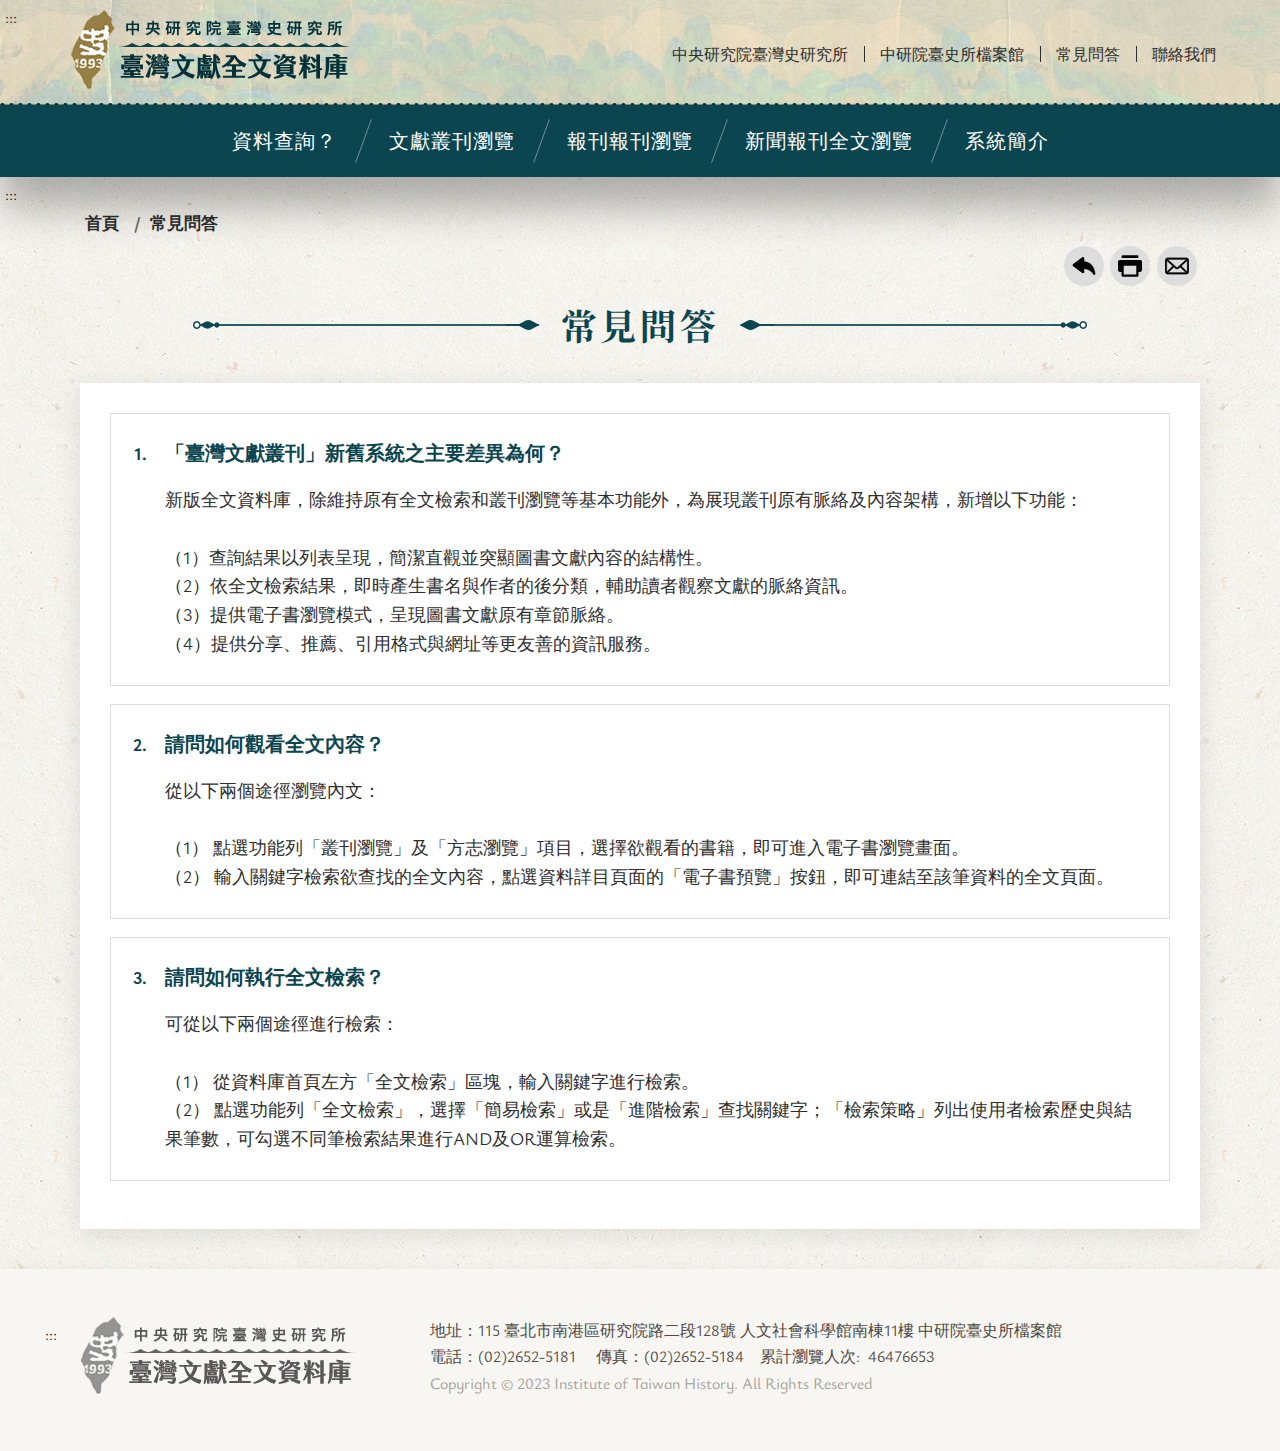
==== commit be9ee4d4: "20230829修改上傳" ====
--- a/02_lp1.htm
+++ b/02_lp1.htm
@@ -103,42 +103,44 @@
             <div class="function">
               <ul>
                 <li class="back"><a href="javascript:history.back()">回上一頁</a></li>
-                <!-- <li class="print"><a href="#">友善列印</a></li>
-                <li class="forward"><a href="#">轉寄友人</a></li> -->
+                <li class="print"><a href="#">友善列印</a></li>
+                <li class="forward"><a href="#">轉寄友人</a></li>
               </ul>
             </div>
           </div>
           <!-- h2節點 -->
-          <h2 class="title">常見問答</h2>
+          <h2 class="title"><span>常見問答</span></h2>
           <!-- LP Start -->
           <section class="lp">
-            <!-- 文字列表 -->
-            <div class="listqaBlock">
-              <!-- 1 -->
-              <div class="listqa">
-                <div class="num">1.</div>
-                <div class="title">「臺灣文獻叢刊」新舊系統之主要差異為何？</div>
-                <div class="content">新版全文資料庫，除維持原有全文檢索和叢刊瀏覽等基本功能外，為展現叢刊原有脈絡及內容架構，新增以下功能：<br><br>
-                  （1）查詢結果以列表呈現，簡潔直觀並突顯圖書文獻內容的結構性。<br>
-                  （2）依全文檢索結果，即時產生書名與作者的後分類，輔助讀者觀察文獻的脈絡資訊。<br>
-                  （3）提供電子書瀏覽模式，呈現圖書文獻原有章節脈絡。<br>
-                  （4）提供分享、推薦、引用格式與網址等更友善的資訊服務。</div>
+            <div class="innercontent">
+              <!-- 文字列表 -->
+              <div class="listqaBlock">
+                <!-- 1 -->
+                <div class="listqa">
+                  <div class="num">1.</div>
+                  <div class="title">「臺灣文獻叢刊」新舊系統之主要差異為何？</div>
+                  <div class="content">新版全文資料庫，除維持原有全文檢索和叢刊瀏覽等基本功能外，為展現叢刊原有脈絡及內容架構，新增以下功能：<br><br>
+                    （1）查詢結果以列表呈現，簡潔直觀並突顯圖書文獻內容的結構性。<br>
+                    （2）依全文檢索結果，即時產生書名與作者的後分類，輔助讀者觀察文獻的脈絡資訊。<br>
+                    （3）提供電子書瀏覽模式，呈現圖書文獻原有章節脈絡。<br>
+                    （4）提供分享、推薦、引用格式與網址等更友善的資訊服務。</div>
+                </div>
+                <!-- 2 -->
+                <div class="listqa">
+                  <div class="num">2.</div>
+                  <div class="title">請問如何觀看全文內容？</div>
+                  <div class="content">從以下兩個途徑瀏覽內文：<br><br>
+                    （1） 點選功能列「叢刊瀏覽」及「方志瀏覽」項目，選擇欲觀看的書籍，即可進入電子書瀏覽畫面。<br> （2） 輸入關鍵字檢索欲查找的全文內容，點選資料詳目頁面的「電子書預覽」按鈕，即可連結至該筆資料的全文頁面。</div>
+                </div>
+                <!-- 3 -->
+                <div class="listqa">
+                  <div class="num">3.</div>
+                  <div class="title">請問如何執行全文檢索？</div>
+                  <div class="content">可從以下兩個途徑進行檢索：<br><br>
+                    （1） 從資料庫首頁左方「全文檢索」區塊，輸入關鍵字進行檢索。 <br>（2） 點選功能列「全文檢索」，選擇「簡易檢索」或是「進階檢索」查找關鍵字；「檢索策略」列出使用者檢索歷史與結果筆數，可勾選不同筆檢索結果進行AND及OR運算檢索。</div>
+                </div>
+                <!--  -->
               </div>
-              <!-- 2 -->
-              <div class="listqa">
-                <div class="num">2.</div>
-                <div class="title">請問如何觀看全文內容？</div>
-                <div class="content">從以下兩個途徑瀏覽內文：<br><br>
-                  （1） 點選功能列「叢刊瀏覽」及「方志瀏覽」項目，選擇欲觀看的書籍，即可進入電子書瀏覽畫面。<br> （2） 輸入關鍵字檢索欲查找的全文內容，點選資料詳目頁面的「電子書預覽」按鈕，即可連結至該筆資料的全文頁面。</div>
-              </div>
-              <!-- 3 -->
-              <div class="listqa">
-                <div class="num">3.</div>
-                <div class="title">請問如何執行全文檢索？</div>
-                <div class="content">可從以下兩個途徑進行檢索：<br><br>
-                  （1） 從資料庫首頁左方「全文檢索」區塊，輸入關鍵字進行檢索。 <br>（2） 點選功能列「全文檢索」，選擇「簡易檢索」或是「進階檢索」查找關鍵字；「檢索策略」列出使用者檢索歷史與結果筆數，可勾選不同筆檢索結果進行AND及OR運算檢索。</div>
-              </div>
-              <!--  -->
             </div>
           </section>
           <!-- LP End -->
--- a/css/hyui.css
+++ b/css/hyui.css
@@ -4,7 +4,7 @@
   display: inline-block;
   padding: 0px 4px;
   margin: 0px 5px 0px 5px;
-  color: #CCC;
+  color: #666;
 }
 
 .sitemap, .publish_info, .web_link, .pagination, div.function, .Syncing_slider, .slick-lightbox-slick-caption, .thumbnail .btn_grp, .tabSet, .fatfooter, .header, div.tag, .category, .divider, .divider-vertical, .container, .row {
@@ -1835,27 +1835,27 @@
 }
 
 .btn-yellow {
-  background: #fec61c;
-  border: 1px solid #fec61c;
+  background: #fff373;
+  border: 1px solid #fff373;
   color: #333;
 }
 .btn-yellow:hover {
-  background: #e7ae01;
-  border: 1px solid #b48801;
+  background: #ffef40;
+  border: 1px solid #ffeb0d;
   cursor: pointer;
   color: #fff;
   outline: none;
 }
 .btn-yellow:focus {
-  background: #e7ae01;
-  border: 1px solid #b48801;
+  background: #ffef40;
+  border: 1px solid #ffeb0d;
   cursor: pointer;
   color: #fff;
   outline: none;
   box-shadow: 0 0px 0px 2px #978045 !important;
 }
 .btn-yellow.active {
-  background: #fecd36;
+  background: #fff58c;
   cursor: pointer;
 }
 
@@ -1985,6 +1985,31 @@
 }
 .btn-search.active {
   background: #116c7c;
+  cursor: pointer;
+}
+
+.btn-page {
+  background: #978045;
+  border: 1px solid #978045;
+  color: #fff;
+}
+.btn-page:hover {
+  background: #746235;
+  border: 1px solid #514525;
+  cursor: pointer;
+  color: #fff;
+  outline: none;
+}
+.btn-page:focus {
+  background: #746235;
+  border: 1px solid #514525;
+  cursor: pointer;
+  color: #fff;
+  outline: none;
+  box-shadow: 0 0px 0px 2px #978045 !important;
+}
+.btn-page.active {
+  background: #a98f4d;
   cursor: pointer;
 }
 
@@ -2063,7 +2088,8 @@
 
 .breadcrumb {
   padding: 0.1em 0em 0.1em;
-  margin: 0px auto 5px;
+  margin: 0px auto 0;
+  font-size: 1.063rem;
 }
 .breadcrumb ul {
   margin: 0;
@@ -2073,11 +2099,12 @@
 .breadcrumb ul li {
   display: inline-block;
   margin: 0px 0.1em 0.1em 0px;
+  font-weight: bolder;
 }
 .breadcrumb ul li:first-child:before {
   content: "";
   display: inline-block;
-  color: #666;
+  color: #333;
   margin-left: 0;
   padding: 0;
 }
@@ -3011,12 +3038,13 @@
   float: left;
 }
 .category a {
-  border: 1px solid #ccc;
+  border: 1px solid #b9b7ab;
   padding: 0.4em 1em;
   display: block;
-  color: #333;
+  color: #fff;
   box-sizing: border-box;
-  border-radius: 4px;
+  border-radius: 2px;
+  background-color: #b9b7ab;
 }
 .category a:hover, .category a:focus {
   color: #fff;
@@ -3027,10 +3055,10 @@
 .category a.active {
   color: #fff;
   background: #0b454f;
-  background: linear-gradient(to bottom, #0b454f, #020a0c);
+  border: 1px solid #0b454f;
 }
 .category a span {
-  font-size: 0.813em;
+  padding: 0 5px;
 }
 .category a span:before {
   content: "(";
@@ -3093,11 +3121,26 @@
   text-decoration: none;
   position: fixed;
   bottom: 60px;
-  right: calc(50% - 600px);
+  right: calc(50% - 560px);
   transition: 0.3s ease-out;
   display: none;
   z-index: 99999999;
   text-indent: -999999px;
+}
+@media (max-width: 1200px) {
+  .scrollToTop {
+    right: 40px;
+  }
+}
+@media screen and (max-width: 991px) {
+  .scrollToTop {
+    right: 50px;
+  }
+}
+@media screen and (max-width: 575px) {
+  .scrollToTop {
+    right: 30px;
+  }
 }
 .scrollToTop:before {
   content: "";
@@ -4570,7 +4613,10 @@
   zoom: 1;
   text-align: left;
   padding: 3em 0 2em;
-  background-color: #f7f6f2;
+  background-color: #f8f6f3;
+  box-shadow: rgba(0, 0, 0, 0.05) 0px 0px 20px;
+  position: relative;
+  z-index: 1;
 }
 footer:before, footer:after {
   content: "";
@@ -6782,6 +6828,7 @@
 table {
   width: 100%;
   border-collapse: collapse;
+  background-color: #fff;
 }
 @media screen and (max-width: 575px) {
   table {
@@ -6800,33 +6847,57 @@
   font-size: 1em;
   font-weight: normal;
 }
+table tr:nth-child(even) {
+  background-color: #f7f7f5;
+}
+table tr:hover {
+  background-color: #dedcd3;
+}
 table th,
 table td {
-  padding: 0.5em;
+  padding: 0.5em 0.5em 0.6em;
   text-align: left;
 }
 table td {
-  border: #ddd 1px solid;
+  border-bottom: #ddd 1px solid;
   word-break: break-all;
+  text-align: center;
+}
+table td.num {
+  text-align: center;
+}
+table td.aRight {
+  text-align: right;
+}
+table td.aLeft {
+  text-align: left;
+}
+table td.limitnumber {
+  overflow: hidden;
+  text-overflow: -o-ellipsis-lastline;
+  text-overflow: ellipsis;
+  display: -webkit-box;
+  -webkit-line-clamp: 2;
+  -webkit-box-orient: vertical;
+  line-height: 27px;
+  height: calc( 27px * 2);
+  height: 66px;
 }
 table td a {
   word-break: break-all;
 }
+table td a:hover {
+  text-decoration: underline;
+}
 table th {
-  background-color: #f3f3f3;
-  color: #333;
-  border: #ddd 1px solid;
+  background-color: #7c7b78;
+  color: #fff;
+  border-bottom: none;
   text-align: center;
   white-space: nowrap;
 }
-table.table_hover tr:hover {
-  background: #f3f3f3;
-}
-table.table_sprite tr:nth-child(even) {
-  background: #f5f5f5;
-}
-
-@media screen and (max-width: 575px) {
+
+@media screen and (max-width: 767px) {
   .table_list {
     background-color: transparent !important;
   }
@@ -6865,6 +6936,9 @@
     text-align: left;
     font-weight: bold;
     color: #000;
+  }
+  .table_list td.num {
+    text-align: left;
   }
 }
 
@@ -8211,7 +8285,7 @@
 }
 
 .function_panel {
-  margin: 0.2em 0;
+  margin: 0em 0 1em;
   padding: 0.5em 0 0.5em;
   min-height: 35px;
   display: flex;
@@ -8221,7 +8295,7 @@
 }
 @media screen and (max-width: 767px) {
   .function_panel {
-    margin: 0.6em 0;
+    margin: 0em 0 1em;
     padding: 0.5em 0 0.5em;
   }
 }
@@ -8342,9 +8416,10 @@
   text-align: center;
   line-height: 40px;
   border-radius: 50%;
-  background: #f1f1f1;
+  background: #ddd;
   text-indent: -9999px;
   position: relative;
+  transform: 0.5s;
 }
 .function_panel .function ul li a:hover, .function_panel .function ul li a:focus {
   background: #0e5965;
@@ -8581,6 +8656,7 @@
 .pagination span {
   color: #0b454f;
   margin: 0px 0.5em;
+  font-size: 1.25rem;
 }
 .pagination .page {
   margin: 10px 0 10px 5px;
@@ -8597,15 +8673,15 @@
 .pagination .page li a {
   min-width: 40px;
   height: 40px;
-  border-radius: 5px;
+  border-radius: 2px;
   padding: 6px 10px;
   font-weight: 700;
   display: block;
   white-space: nowrap;
   font-size: 1em;
   color: #2e2e2e;
-  background: #eee;
-  border: #ccc solid 1px;
+  background: #fff;
+  border: #e3e0db solid 1px;
   margin: 0 0.1em 0.25em;
 }
 .pagination .page li a:hover, .pagination .page li a:focus-visible {
@@ -8626,22 +8702,38 @@
   width: 6px;
   height: 6px;
   margin-top: -4px;
-  border: 2px solid #666;
+  border: 2px solid #383838;
   border-left: none;
   border-bottom: none;
 }
-.pagination .page li.first a, .pagination .page li.prev a, .pagination .page li.next a, .pagination .page li.last a {
+.pagination .page li.prev a, .pagination .page li.next a {
   text-indent: -9999px;
   position: relative;
 }
-.pagination .page li.first a:hover:before, .pagination .page li.first a:hover:after, .pagination .page li.first a:focus-visible:before, .pagination .page li.first a:focus-visible:after, .pagination .page li.prev a:hover:before, .pagination .page li.prev a:hover:after, .pagination .page li.prev a:focus-visible:before, .pagination .page li.prev a:focus-visible:after, .pagination .page li.next a:hover:before, .pagination .page li.next a:hover:after, .pagination .page li.next a:focus-visible:before, .pagination .page li.next a:focus-visible:after, .pagination .page li.last a:hover:before, .pagination .page li.last a:hover:after, .pagination .page li.last a:focus-visible:before, .pagination .page li.last a:focus-visible:after {
+.pagination .page li.prev a:hover:before, .pagination .page li.prev a:hover:after, .pagination .page li.prev a:focus-visible:before, .pagination .page li.prev a:focus-visible:after, .pagination .page li.next a:hover:before, .pagination .page li.next a:hover:after, .pagination .page li.next a:focus-visible:before, .pagination .page li.next a:focus-visible:after {
   border: 2px solid #fff;
   border-left: none;
   border-bottom: none;
 }
+.pagination .page li.first a, .pagination .page li.last a {
+  text-indent: -9999px;
+  position: relative;
+}
+.pagination .page li.first a:hover:before, .pagination .page li.first a:hover:after, .pagination .page li.first a:focus-visible:before, .pagination .page li.first a:focus-visible:after, .pagination .page li.last a:hover:before, .pagination .page li.last a:hover:after, .pagination .page li.last a:focus-visible:before, .pagination .page li.last a:focus-visible:after {
+  border: 2px solid #fff;
+  border-left: none;
+  border-bottom: none;
+}
+.pagination .page li.first a:hover:before, .pagination .page li.first a:focus-visible:before, .pagination .page li.last a:hover:before, .pagination .page li.last a:focus-visible:before {
+  border-top: none;
+}
 .pagination .page li.first a:before {
   margin-left: -6px;
-  transform: rotate(-135deg);
+  transform: rotate(180deg);
+  border-top: none;
+  width: 12px;
+  height: 13px;
+  top: 44%;
 }
 .pagination .page li.first a:after {
   margin-left: 0px;
@@ -8656,8 +8748,12 @@
   transform: rotate(45deg);
 }
 .pagination .page li.last a:before {
-  margin-left: -3px;
-  transform: rotate(45deg);
+  margin-left: 3px;
+  transform: rotate(180deg);
+  border-top: none;
+  width: 12px;
+  height: 13px;
+  top: 44%;
 }
 .pagination .page li.last a:after {
   margin-left: -9px;
@@ -8705,6 +8801,8 @@
   margin: 0px 0.5em;
   height: 40px;
   width: auto;
+  border: #e3e0db solid 1px;
+  border-radius: 2px;
 }
 @media screen and (max-width: 575px) {
   .pagination .total select {
@@ -8906,11 +9004,13 @@
 }
 
 .innerpage {
-  background-color: #fff;
+  background-image: url("../images/innerpagebg.jpg");
+  background-position: center top;
+  background-repeat: repeat;
 }
 .innerpage > .container {
   padding-top: 2em;
-  padding-bottom: 3em;
+  padding-bottom: 40px;
   position: relative;
   min-height: 1px;
   padding-left: 40px;
@@ -8982,6 +9082,10 @@
   color: #d30000;
 }
 
+.yellowbg {
+  background-color: #fff159;
+}
+
 .more {
   margin: 0 30px 0 0;
   display: flex;
@@ -9026,7 +9130,7 @@
   width: 70px;
 }
 
-.seriesBrowsing .seriesBrowsing_group .browseItems .title, .seriesBrowsing .title, .newspaperFulltext .newspapergroup .newspaperlist ul li a, .newspaperFulltext .newspapergroup .title, .newspaperBrowsing .newspapergroup .title, .searchgroup .title span {
+h2.title span, .seriesBrowsing .seriesBrowsing_group .browseItems .title, .seriesBrowsing .title, .newspaperFulltext .newspapergroup .newspaperlist ul li a, .newspaperFulltext .newspapergroup .title, .newspaperBrowsing .newspapergroup .title, .searchgroup .title span {
   font-family: "Noto Serif TC", serif;
   font-size: 2.375rem;
   text-align: center;
@@ -9469,7 +9573,7 @@
 .newspaperFulltext .newspapergroup .newspaperlist ul li a:hover {
   background-image: url("../images/newspaperlist_hover.png");
   text-decoration: none;
-  box-shadow: rgba(0, 0, 0, 0.4) 0px 2px 8px, rgba(0, 0, 0, 0.3) 0px 7px 13px -3px, rgba(0, 0, 0, 0.2) 0px -3px 0px inset;
+  box-shadow: rgba(0, 0, 0, 0.4) 0px 2px 10px, rgba(0, 0, 0, 0.3) 0px 7px 17px -3px, rgba(0, 0, 0, 0.2) 0px -3px 0px inset;
 }
 
 .seriesBrowsing {
@@ -9730,13 +9834,73 @@
   top: 15px;
 }
 
-h1.title,
 h2.title {
-  font-size: 2em;
+  text-align: center;
+  position: relative;
+  margin: 0 auto 1.5em;
+  width: 80%;
+}
+@media screen and (max-width: 767px) {
+  h2.title {
+    width: 100%;
+  }
+}
+h2.title:before {
+  content: "";
+  width: 50%;
+  height: 10px;
+  background: url("../images/advancedsearch_title_leftbg.png") no-repeat left top;
+  position: absolute;
+  top: 50%;
+  left: 0;
+  margin-top: -5px;
+  z-index: 1;
+}
+h2.title:after {
+  content: "";
+  width: 50%;
+  height: 10px;
+  background: url("../images/advancedsearch_title2_rightbg.png") no-repeat right top;
+  position: absolute;
+  top: 50%;
+  right: 0;
+  margin-top: -5px;
+  z-index: 1;
+}
+h2.title span {
+  font-size: 2.25rem;
   line-height: 1.25em;
-  margin: 0.5em 0;
-  padding-bottom: 0.3em;
-  border-bottom: 3px solid #999;
+  color: #0b454f;
+  position: relative;
+  z-index: 2;
+  padding: 0 22px;
+  background-image: url("../images/innerpagebg.jpg");
+  background-position: center top;
+  background-repeat: no-repeat;
+}
+h2.title span:before {
+  content: "";
+  width: 34px;
+  height: 10px;
+  background: url("../images/advancedsearch_title_rightbg.png") no-repeat left top;
+  position: absolute;
+  top: 50%;
+  left: 0;
+  margin-top: -5px;
+  margin-left: -33px;
+  z-index: 1;
+}
+h2.title span:after {
+  content: "";
+  width: 34px;
+  height: 10px;
+  background: url("../images/advancedsearch_title2_leftbg.png") no-repeat left top;
+  position: absolute;
+  top: 50%;
+  right: 0;
+  margin-top: -5px;
+  margin-right: -33px;
+  z-index: 1;
 }
 
 .cp .pic {
@@ -10391,8 +10555,19 @@
   color: #0e5965;
 }
 
+.innercontent {
+  background-color: #fff;
+  box-shadow: rgba(0, 0, 0, 0.1) 0px 5px 26px 0px;
+  padding: 30px;
+  box-sizing: border-box;
+}
+.innercontent .searchgroup {
+  box-shadow: none;
+  background-color: #fff;
+}
+
 .browseMode {
-  margin-bottom: 1em;
+  margin-bottom: 2em;
 }
 .browseMode ul {
   display: flex;
@@ -10407,7 +10582,7 @@
 .browseMode ul li a {
   display: block;
   padding: 0.5em 1em;
-  background-color: #9a9a9a;
+  background-color: #b9b7ab;
   color: #fff;
   transition: 0.5s;
 }
@@ -10421,37 +10596,74 @@
 }
 
 .newspaperProject {
-  margin-bottom: 3em;
+  margin-bottom: 2em;
 }
 .newspaperProject ul {
   display: flex;
+  flex-wrap: wrap;
   margin: 0;
   padding: 0;
   list-style-type: none;
 }
 .newspaperProject ul li {
-  margin-right: 8px;
-  font-size: 1.25em;
+  flex: 0 0 auto;
+  margin-right: 1em;
+  margin-bottom: 1em;
+  background-color: #fff;
+  background-image: linear-gradient(to top, #e3e3e3, #fff);
+  box-shadow: rgba(0, 0, 0, 0.24) 0px 3px 8px;
+}
+@media screen and (max-width: 991px) {
+  .newspaperProject ul li {
+    flex: 1 1 auto;
+  }
+}
+@media screen and (max-width: 575px) {
+  .newspaperProject ul li {
+    flex: 1 1 auto;
+    flex-basis: 100%;
+    max-width: 100%;
+    margin-right: 0;
+  }
+}
+.newspaperProject ul li:hover {
+  text-decoration: none;
+  background-image: linear-gradient(to top, #e3e7c0, #fff);
+}
+.newspaperProject ul li.active {
+  background-image: linear-gradient(to top, #e3e7c0, #fff);
+}
+.newspaperProject ul li.active a .newstitle {
+  color: #083139;
+}
+.newspaperProject ul li.active a .issue_period span {
+  color: #083139;
 }
 .newspaperProject ul li a {
   display: block;
-  padding: 1em 1em;
-  background-color: #9a9a9a;
-  color: #fff;
-  transition: 0.5s;
   text-align: center;
-  line-height: 1.6;
-}
-.newspaperProject ul li a span {
-  display: block;
-}
-.newspaperProject ul li a.active {
-  background-color: #978045;
-  color: #fff;
-}
-.newspaperProject ul li a:hover {
-  text-decoration: none;
-  background-color: #818181;
+  position: relative;
+  padding: 10px 25px 10px;
+}
+.newspaperProject ul li a .newstitle {
+  font-size: 1.562rem;
+  font-family: "Noto Serif TC", serif;
+  color: #7a7a7a;
+  margin: 0 0 10px;
+  line-height: 1.2em;
+}
+.newspaperProject ul li a .issue_period span {
+  color: #7a7a7a;
+  padding: 0px 10px;
+  margin: 0;
+  font-size: 1rem;
+  display: inline-block;
+}
+.newspaperProject ul li a:hover .newstitle {
+  color: #083139;
+}
+.newspaperProject ul li a:hover .issue_period span {
+  color: #083139;
 }
 
 .timeblock .timelist {
@@ -10460,9 +10672,13 @@
   margin-bottom: 2em;
 }
 .timeblock .timelist .years {
-  font-size: 1.5em;
+  font-size: 1.25rem;
   margin-bottom: 1em;
   font-weight: bolder;
+  color: #282727;
+}
+.timeblock .timelist .years span {
+  font-size: 1.875rem;
 }
 .timeblock .timelist ul {
   margin: 0;
@@ -10474,17 +10690,18 @@
 }
 .timeblock .timelist ul li {
   margin-right: 8px;
+  margin-bottom: 8px;
 }
 .timeblock .timelist ul li a {
   display: block;
-  padding: 0.5em 1em;
-  background-color: #ddd;
-  color: #2e2e2e;
-  border-radius: 5px;
-}
-.timeblock .timelist ul li a:hover {
+  padding: 0.4em 1.6em;
+  background-color: #b9b7ab;
+  color: #fff;
+  border-radius: 2px;
+}
+.timeblock .timelist ul li a:hover, .timeblock .timelist ul li a.active {
   text-decoration: none;
-  background-color: #978045;
+  background-color: #0b454f;
   color: #fff;
 }
 
@@ -10498,8 +10715,6 @@
   padding: 1.5em 1.5em 1.5em 3em;
   margin-bottom: 1em;
   border: 1px solid #ddd;
-  border-radius: 10px;
-  box-shadow: rgba(99, 99, 99, 0.2) 0px 2px 8px 0px;
 }
 .listqaBlock .listqa .num {
   position: absolute;
@@ -10520,24 +10735,28 @@
   margin: 0;
 }
 
-.searchquery_btn button.btn-normal {
+.searchquery_btn button {
   width: 100%;
   margin: 0;
   border-radius: 0;
   border: none !important;
   padding: 0.5em;
-}
-.searchquery_btn button.btn-normal.close span {
+  color: #fff !important;
+  background: #0b454f !important;
+}
+.searchquery_btn button.close span {
   background-image: url("../images/retrieve_del2.png");
 }
-.searchquery_btn button.btn-normal span {
+.searchquery_btn button span {
   padding: 0 0 0 30px;
-  background-image: url("../images/retrieve_add.png");
+  background-image: url("../images/retrieve_add2.png");
   background-repeat: no-repeat;
   background-position: 0 center;
+  font-size: 1.125em;
 }
 .searchquery_btn + .searchgroup {
   display: none;
+  background-color: #f8f8f4;
 }
 
 .searchresults_block {
@@ -10548,7 +10767,7 @@
 .searchresults_block .narrowquery_btn {
   display: none;
   position: absolute;
-  left: -50px;
+  left: -80px;
   top: 0;
   z-index: 3;
   width: 1.5em;
@@ -10560,7 +10779,7 @@
 }
 @media screen and (max-width: 575px) {
   .searchresults_block .narrowquery_btn {
-    left: -30px;
+    left: -60px;
   }
 }
 .searchresults_block .narrowquery_btn a {
@@ -10589,7 +10808,7 @@
   transform: rotate(-45deg);
 }
 .searchresults_block .leftblock {
-  flex: 0 0 none;
+  flex: 0 0 auto;
   flex-basis: 250px;
   max-width: 250px;
   margin-right: 1em;
@@ -10597,7 +10816,7 @@
 @media screen and (max-width: 991px) {
   .searchresults_block .leftblock {
     position: absolute;
-    left: -300px;
+    left: -330px;
     top: 0;
     bottom: 0;
     width: 240px;
@@ -10605,23 +10824,15 @@
     z-index: 2;
   }
   .searchresults_block .leftblock.open {
-    left: 0em;
+    left: -30px;
   }
 }
 @media screen and (max-width: 575px) {
-  .searchresults_block .leftblock {
-    left: -280px;
-  }
-  .searchresults_block .leftblock.open {
-    left: 0em;
-  }
-}
-@media screen and (max-width: 480px) {
   .searchresults_block .leftblock {
     flex-basis: 100%;
     max-width: 100%;
     width: 100%;
-    left: calc(-100% - 30px);
+    left: calc(-100% - 60px);
     margin-right: 0;
   }
   .searchresults_block .leftblock.open {
@@ -10629,7 +10840,7 @@
   }
 }
 .searchresults_block .leftblock .sortlist {
-  background-color: #eee;
+  background-color: #f8f8f4;
   padding-bottom: 0.5em;
 }
 .searchresults_block .leftblock .sortlist .sort_title {
@@ -10642,9 +10853,8 @@
   padding: 1em 1em 0;
 }
 .searchresults_block .leftblock .sortlist .content .sectitle {
-  color: #978045;
-  font-weight: bolder;
-  font-size: 1.125rem;
+  color: #0b454f;
+  font-size: 1rem;
   margin-bottom: 8px;
 }
 .searchresults_block .leftblock .sortlist .content p {
@@ -10679,51 +10889,46 @@
   border: none;
 }
 .searchresults_block .leftblock .sortlist ul {
-  margin: 1em;
+  margin: 1em 1em 0.5em;
   padding: 0;
   list-style-type: none;
 }
 .searchresults_block .leftblock .sortlist ul li a {
   display: block;
   padding: 5px 0;
-  border-bottom: 1px dashed #ccc;
 }
 .searchresults_block .leftblock .sortlist ul li a span {
   margin-left: 5px;
 }
-.searchresults_block .leftblock .sortlist ul li:nth-child(n+4) {
+.searchresults_block .leftblock .sortlist ul li a:hover {
+  text-decoration: underline;
+}
+.searchresults_block .leftblock .sortlist ul li:nth-child(n+6) {
   display: none;
 }
 .searchresults_block .leftblock .sortlist .more {
-  margin: 0 1em 0 0;
+  margin: 0 1em 0.5em;
+  justify-content: flex-start;
 }
 .searchresults_block .leftblock .sortlist .more a {
   display: block;
   color: #0b454f;
   position: relative;
+  padding-right: 20px;
+  text-align: left;
+  transition: 0.5s;
+  font-size: 1rem;
+}
+.searchresults_block .leftblock .sortlist .more a.close {
   padding-right: 30px;
-  text-align: right;
-  transition: 0.5s;
-}
-.searchresults_block .leftblock .sortlist .more a.close:before {
-  width: 16px;
-  transform: rotate(-90deg);
-  right: 7px;
 }
 .searchresults_block .leftblock .sortlist .more a.close:after {
   transform: rotate(-45deg);
-  top: 5px;
+  top: 9px;
   right: 10px;
 }
 .searchresults_block .leftblock .sortlist .more a:before {
-  content: "";
-  width: 20px;
-  height: 2px;
-  background-color: #0b454f;
-  position: absolute;
-  right: 0;
-  top: 10px;
-  transition: 0.2s;
+  display: none;
 }
 .searchresults_block .leftblock .sortlist .more a:after {
   content: "";
@@ -10732,41 +10937,75 @@
   border: 2px solid #0b454f;
   border-bottom: none;
   border-left: none;
-  transform: rotate(45deg);
+  transform: rotate(135deg);
   position: absolute;
   right: 0;
-  top: 6px;
+  top: 5px;
   transition: 0.2s;
+  background-image: none;
 }
 .searchresults_block .leftblock .sortlist .more a:hover {
   text-decoration: none;
 }
+.searchresults_block .leftblock .sortlist .otherbtn {
+  width: 100%;
+  padding: 0.3em 1.25em;
+}
 .searchresults_block .rightblock {
   flex: 1 1 auto;
 }
 .searchresults_block .rightblock .resultlist_group .selectall {
   display: flex;
-  padding: 0.5em 1em;
-  border: 1px solid #ccc;
-  margin-bottom: 1em;
+  padding: 0 1em;
+  border-bottom: 1px solid #ccc;
+  margin-bottom: 0.5em;
   align-items: center;
+  background-color: #fff;
+}
+@media screen and (max-width: 575px) {
+  .searchresults_block .rightblock .resultlist_group .selectall {
+    flex-wrap: wrap;
+    padding: 0;
+  }
 }
 .searchresults_block .rightblock .resultlist_group .selectall .project_options {
   flex: 0 0 auto;
-  flex-basis: 150px;
-  max-width: 150px;
+  flex-basis: 130px;
+  max-width: 130px;
+}
+@media screen and (max-width: 575px) {
+  .searchresults_block .rightblock .resultlist_group .selectall .project_options {
+    flex-basis: 100%;
+    max-width: 100%;
+    margin-bottom: 0.5em;
+  }
 }
 .searchresults_block .rightblock .resultlist_group .selectall .project_options label {
   display: flex;
   align-items: center;
+}
+.searchresults_block .rightblock .resultlist_group .selectall .project_options label input {
+  margin-right: 0.5em;
 }
 .searchresults_block .rightblock .resultlist_group .selectall .resultcontent {
   flex: 1 1 auto;
   display: flex;
   align-items: center;
+  justify-content: space-between;
+}
+@media screen and (max-width: 575px) {
+  .searchresults_block .rightblock .resultlist_group .selectall .resultcontent {
+    padding-left: 0.5em;
+  }
 }
 .searchresults_block .rightblock .resultlist_group .selectall .resultcontent .checkedword {
   margin-right: 2em;
+}
+.searchresults_block .rightblock .resultlist_group .selectall .resultcontent .checkedword em {
+  font-style: normal;
+  color: #c33c00;
+  font-size: 1.25rem;
+  padding: 0 0.5em;
 }
 .searchresults_block .rightblock .resultlist_group .selectall .resultcontent button.btn-submit {
   padding-left: 1em;
@@ -10774,18 +11013,35 @@
 }
 .searchresults_block .rightblock .resultlist_group .resultlist {
   display: flex;
-  padding: 1em;
-  border: 1px solid #ccc;
-  margin-bottom: 1em;
+  padding: 0.5em 1em 1em;
+  border-bottom: 1px solid #ccc;
+  margin-bottom: 0.5em;
+  background-color: #fff;
+}
+@media screen and (max-width: 575px) {
+  .searchresults_block .rightblock .resultlist_group .resultlist {
+    flex-wrap: wrap;
+    padding: 0.5em 0em 1em 0;
+  }
 }
 .searchresults_block .rightblock .resultlist_group .resultlist .project_options {
   flex: 0 0 auto;
-  flex-basis: 90px;
-  max-width: 90px;
+  flex-basis: 80px;
+  max-width: 80px;
+}
+@media screen and (max-width: 575px) {
+  .searchresults_block .rightblock .resultlist_group .resultlist .project_options {
+    flex-basis: 100%;
+    max-width: 100%;
+    margin-bottom: 0.5em;
+  }
 }
 .searchresults_block .rightblock .resultlist_group .resultlist .project_options label {
   display: flex;
   align-items: center;
+}
+.searchresults_block .rightblock .resultlist_group .resultlist .project_options label input {
+  margin-right: 0.5em;
 }
 .searchresults_block .rightblock .resultlist_group .resultlist .resultcontent {
   flex: 1 1 auto;
@@ -10820,10 +11076,151 @@
   margin: 0;
 }
 .searchresults_block .rightblock .resultlist_group .resultlist .resultcontent ul li a {
-  color: #0b454f;
+  color: #c33c00;
 }
 .searchresults_block .rightblock .resultlist_group .resultlist .resultcontent ul li a:hover {
   text-decoration: underline;
+}
+.searchresults_block .rightblock .detailed_group .buttonoptions {
+  display: flex;
+  flex-wrap: wrap;
+  margin-bottom: 0.5em;
+  align-items: center;
+}
+.searchresults_block .rightblock .detailed_group .buttonoptions .backbtn {
+  margin-right: 0.5em;
+}
+.searchresults_block .rightblock .detailed_group .buttonoptions .backbtn a {
+  display: block;
+  padding: 0.3em 1.25em 0.3em 2em;
+  color: #fff;
+  background-color: #0b454f;
+  border-radius: 0.2em;
+  position: relative;
+}
+.searchresults_block .rightblock .detailed_group .buttonoptions .backbtn a:before {
+  content: "";
+  border: 2px solid #fff;
+  width: 8px;
+  height: 8px;
+  border-right: none;
+  border-bottom: none;
+  position: absolute;
+  left: 15px;
+  top: 12px;
+  transform: rotate(-45deg);
+  transition: 0.5s;
+}
+.searchresults_block .rightblock .detailed_group .buttonoptions .backbtn a:hover {
+  background-color: #051e22;
+}
+.searchresults_block .rightblock .detailed_group .buttonoptions .backbtn a:hover:before {
+  left: 12px;
+}
+.searchresults_block .rightblock .detailed_group .buttonoptions .btnlist {
+  margin: 0;
+  padding: 0;
+  list-style-type: none;
+  display: flex;
+}
+.searchresults_block .rightblock .detailed_group .buttonoptions .btnlist li {
+  margin-right: 0.5em;
+}
+.searchresults_block .rightblock .detailed_group .buttonoptions .btnlist li a {
+  display: block;
+  padding: 0.3em 1.25em;
+  color: #fff;
+  background-color: #9a9a9a;
+  border-radius: 0.2em;
+  position: relative;
+  transition: 0.5s;
+}
+.searchresults_block .rightblock .detailed_group .buttonoptions .btnlist li a:hover {
+  background-color: #818181;
+}
+.searchresults_block .rightblock .detailed_group .buttonoptions .btnlist li.active a {
+  background-color: #0b454f;
+}
+.searchresults_block .rightblock .detailed_group .buttonoptions .btnlist li.active a:hover {
+  background-color: #051e22;
+}
+.searchresults_block .rightblock .detailed_group .detailed_information .fullmark_outdiv {
+  padding: 5px;
+  border: 1px solid #ddd;
+  margin-bottom: 1em;
+  font-size: 1.125rem;
+}
+.searchresults_block .rightblock .detailed_group .detailed_information .fullmark_outdiv:hover {
+  background-color: #f7f7f5;
+}
+.searchresults_block .rightblock .detailed_group .detailed_information .fullmark_outdiv .fullmark_ab {
+  padding: 1em;
+  line-height: 1.7;
+}
+.searchresults_block .rightblock .detailed_group .detailed_information .fullmark_outdiv .fullmark_ab .dispbrfont {
+  font-weight: bolder;
+  padding: 0.2em 0;
+  display: inline-block;
+}
+.searchresults_block .rightblock .detailed_group .detailed_information .fullmark_outdiv .fullmark_ab .smallabs1 {
+  font-size: 1rem;
+  color: #d30000;
+}
+.searchresults_block .rightblock .detailed_group .detailed_information .fullmark_outdiv .numpages {
+  display: flex;
+  justify-content: flex-end;
+}
+.searchresults_block .rightblock .detailed_group .detailed_information .fullmark_outdiv .numpages span {
+  padding: 0.2em 1em;
+  background-color: #b9b7ab;
+  color: #fff;
+}
+.searchresults_block .rightblock .detailed_group .detailed_information .pagebutton {
+  display: flex;
+  justify-content: center;
+}
+.searchresults_block .rightblock .detailed_group .detailed_information .pagebutton button {
+  margin: 0 1em;
+}
+.searchresults_block .rightblock .detailed_group .detailed_information .pagebutton .prebtn {
+  padding: 0.2em 1.25em 0.3em 2em;
+  position: relative;
+}
+.searchresults_block .rightblock .detailed_group .detailed_information .pagebutton .prebtn:before {
+  content: "";
+  border: 2px solid #fff;
+  width: 8px;
+  height: 8px;
+  border-right: none;
+  border-bottom: none;
+  position: absolute;
+  left: 15px;
+  top: 10px;
+  transform: rotate(-45deg);
+  transition: 0.5s;
+}
+.searchresults_block .rightblock .detailed_group .detailed_information .pagebutton .prebtn:hover:before {
+  left: 12px;
+}
+.searchresults_block .rightblock .detailed_group .detailed_information .pagebutton .nextbtn {
+  padding: 0.2em 2em 0.3em 1.25em;
+  position: relative;
+}
+.searchresults_block .rightblock .detailed_group .detailed_information .pagebutton .nextbtn:before {
+  content: "";
+  border: 2px solid #fff;
+  width: 8px;
+  height: 8px;
+  border-left: none;
+  border-bottom: none;
+  position: absolute;
+  right: 15px;
+  top: 10px;
+  transform: rotate(45deg);
+  transition: 0.5s;
+}
+.searchresults_block .rightblock .detailed_group .detailed_information .pagebutton .nextbtn:hover:before {
+  right: 12px;
 }
 
 @media print {
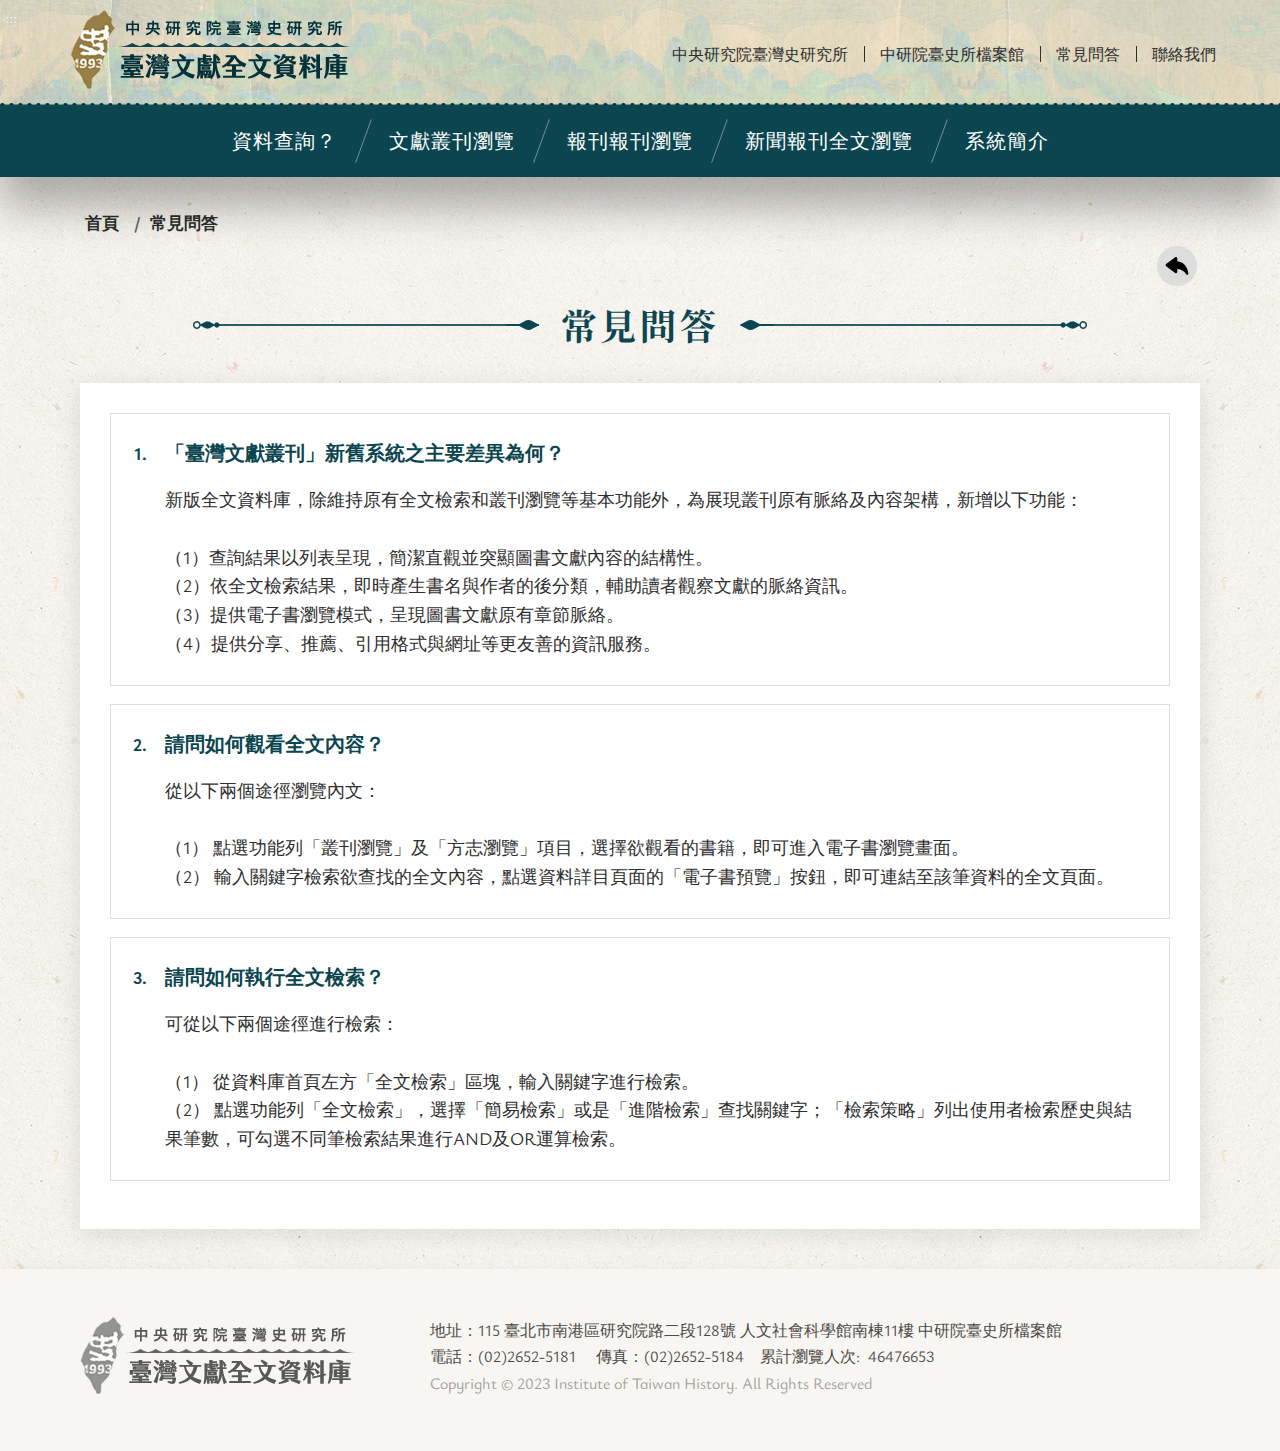
==== commit fcdad3ee: "20230830新增修改頁面" ====
--- a/02_lp1.htm
+++ b/02_lp1.htm
@@ -103,8 +103,8 @@
             <div class="function">
               <ul>
                 <li class="back"><a href="javascript:history.back()">回上一頁</a></li>
-                <li class="print"><a href="#">友善列印</a></li>
-                <li class="forward"><a href="#">轉寄友人</a></li>
+                <!-- <li class="print"><a href="#">友善列印</a></li>
+                <li class="forward"><a href="#">轉寄友人</a></li> -->
               </ul>
             </div>
           </div>
--- a/css/hyui.css
+++ b/css/hyui.css
@@ -1327,7 +1327,7 @@
   top: 5px;
   left: 5px;
   z-index: 9;
-  color: #2e2e2e;
+  color: #f8f6f3;
   font-size: 1em;
 }
 @media screen and (max-width: 767px) {
@@ -1351,7 +1351,7 @@
   opacity: 0;
   transition: 0.5s;
   border-radius: 0px 0px 4px 4px;
-  color: #FFF;
+  color: #fff;
 }
 @media screen and (max-width: 767px) {
   a.goCenter {
@@ -1368,7 +1368,7 @@
   display: block;
   padding: 0.5em;
   border: 2px solid #0b454f;
-  background: #FFF;
+  background: #fff;
   color: #666;
   overflow: hidden;
   line-height: 1.45em;
@@ -1472,7 +1472,7 @@
   display: inline-block;
   width: 22%;
   margin: 0 1% 1em;
-  border: 1px solid #DDD;
+  border: 1px solid #ddd;
 }
 @media screen and (max-width: 767px) {
   .no-js .adSlider .img-container {
@@ -5200,8 +5200,8 @@
   color: #051e22;
 }
 .flex-form .form_title {
-  max-width: 100px;
-  flex: 0 0 100px;
+  max-width: 120px;
+  flex: 0 0 120px;
   align-self: flex-start;
   padding: 0.3em 0;
   color: #051e22;
@@ -5219,8 +5219,8 @@
   }
 }
 .flex-form .form_title + .form_content[class*=form_col] {
-  flex-basis: calc(100% - 100px);
-  max-width: calc(100% - 100px);
+  flex-basis: calc(100% - 120px);
+  max-width: calc(100% - 120px);
   padding-top: 0;
 }
 @media screen and (max-width: 767px) {
@@ -5231,9 +5231,9 @@
 }
 .flex-form .form_content {
   display: flex;
-  max-width: calc(100% - 100px);
+  max-width: calc(100% - 120px);
   flex: auto;
-  flex-basis: calc(100% - 100px);
+  flex-basis: calc(100% - 120px);
   position: relative;
   min-height: 1px;
   flex-wrap: wrap;
@@ -9204,6 +9204,10 @@
 }
 .searchgroup .flex-form:last-of-type {
   margin-bottom: 0;
+}
+.searchgroup .form_title .searchexplain {
+  margin-right: 5px;
+  vertical-align: middle;
 }
 .searchgroup .form_content.formflex {
   display: flex;
@@ -9856,6 +9860,11 @@
   margin-top: -5px;
   z-index: 1;
 }
+@media screen and (max-width: 575px) {
+  h2.title:before {
+    display: none;
+  }
+}
 h2.title:after {
   content: "";
   width: 50%;
@@ -9867,6 +9876,11 @@
   margin-top: -5px;
   z-index: 1;
 }
+@media screen and (max-width: 575px) {
+  h2.title:after {
+    display: none;
+  }
+}
 h2.title span {
   font-size: 2.25rem;
   line-height: 1.25em;
@@ -9890,6 +9904,11 @@
   margin-left: -33px;
   z-index: 1;
 }
+@media screen and (max-width: 575px) {
+  h2.title span:before {
+    display: none;
+  }
+}
 h2.title span:after {
   content: "";
   width: 34px;
@@ -9901,6 +9920,11 @@
   margin-top: -5px;
   margin-right: -33px;
   z-index: 1;
+}
+@media screen and (max-width: 575px) {
+  h2.title span:after {
+    display: none;
+  }
 }
 
 .cp .pic {
@@ -10334,6 +10358,31 @@
   }
 }
 
+.lightbox_block {
+  display: none;
+  width: 50vw;
+  height: 60vh;
+}
+@media screen and (max-width: 767px) {
+  .lightbox_block {
+    width: 70vw;
+    height: 60vh;
+  }
+}
+@media screen and (max-width: 575px) {
+  .lightbox_block {
+    width: 90vw;
+    height: 95vh;
+  }
+}
+.lightbox_block .lightbox_title {
+  font-size: 1.25rem;
+  color: #0b454f;
+  font-weight: bolder;
+  margin-bottom: 1em;
+  text-align: center;
+}
+
 /* sitemap */
 .sitemap {
   margin: 0px auto 1em;
@@ -10850,7 +10899,7 @@
   text-align: center;
 }
 .searchresults_block .leftblock .sortlist .content {
-  padding: 1em 1em 0;
+  padding: 1em 1em 0.5em;
 }
 .searchresults_block .leftblock .sortlist .content .sectitle {
   color: #0b454f;
@@ -10950,6 +10999,28 @@
 .searchresults_block .leftblock .sortlist .otherbtn {
   width: 100%;
   padding: 0.3em 1.25em;
+}
+.searchresults_block .leftblock .sortlist .feedbtn {
+  padding: 0.3em 2.125em 0.3em 1em;
+  margin: 0 auto;
+  display: block;
+  position: relative;
+}
+.searchresults_block .leftblock .sortlist .feedbtn:before {
+  content: "";
+  border: 2px solid #fff;
+  width: 8px;
+  height: 8px;
+  border-left: none;
+  border-bottom: none;
+  position: absolute;
+  right: 15px;
+  top: 12px;
+  transform: rotate(45deg);
+  transition: 0.5s;
+}
+.searchresults_block .leftblock .sortlist .feedbtn:hover:before {
+  right: 12px;
 }
 .searchresults_block .rightblock {
   flex: 1 1 auto;
@@ -11144,17 +11215,29 @@
 .searchresults_block .rightblock .detailed_group .buttonoptions .btnlist li.active a:hover {
   background-color: #051e22;
 }
+.searchresults_block .rightblock .detailed_group .buttonoptions .flex-form {
+  width: 100%;
+  background-color: #0b454f;
+  padding: 0.3em 1em;
+  margin: 0;
+}
+.searchresults_block .rightblock .detailed_group .buttonoptions .flex-form .form_grp .form_title {
+  align-self: center;
+  color: #fff;
+}
+.searchresults_block .rightblock .detailed_group .buttonoptions .flex-form select {
+  border: 1px solid #ddd;
+}
 .searchresults_block .rightblock .detailed_group .detailed_information .fullmark_outdiv {
-  padding: 5px;
+  padding: 1em;
   border: 1px solid #ddd;
   margin-bottom: 1em;
-  font-size: 1.125rem;
+  position: relative;
 }
 .searchresults_block .rightblock .detailed_group .detailed_information .fullmark_outdiv:hover {
   background-color: #f7f7f5;
 }
 .searchresults_block .rightblock .detailed_group .detailed_information .fullmark_outdiv .fullmark_ab {
-  padding: 1em;
   line-height: 1.7;
 }
 .searchresults_block .rightblock .detailed_group .detailed_information .fullmark_outdiv .fullmark_ab .dispbrfont {
@@ -11163,8 +11246,120 @@
   display: inline-block;
 }
 .searchresults_block .rightblock .detailed_group .detailed_information .fullmark_outdiv .fullmark_ab .smallabs1 {
-  font-size: 1rem;
+  font-size: 0.938rem;
   color: #d30000;
+}
+.searchresults_block .rightblock .detailed_group .detailed_information .fullmark_outdiv .fullmark_title {
+  font-weight: bolder;
+  margin: 0.5em 0;
+  font-size: 1.125rem;
+  color: #0b454f;
+}
+.searchresults_block .rightblock .detailed_group .detailed_information .fullmark_outdiv .browseimg {
+  position: absolute;
+  right: 0;
+  top: 0;
+}
+.searchresults_block .rightblock .detailed_group .detailed_information .fullmark_outdiv .browseimg a {
+  display: block;
+  padding: 5px 10px 5px 30px;
+  background-color: #978045;
+  color: #fff;
+  background-image: url("../images/icon/icon_photo2.svg");
+  background-repeat: no-repeat;
+  background-position: 10px center;
+  background-size: 12px;
+}
+.searchresults_block .rightblock .detailed_group .detailed_information .fullmark_outdiv .table_list {
+  margin-bottom: 1em;
+}
+.searchresults_block .rightblock .detailed_group .detailed_information .fullmark_outdiv .table_list table tr:nth-child(even) {
+  background-color: #fff;
+}
+.searchresults_block .rightblock .detailed_group .detailed_information .fullmark_outdiv .table_list table tr:hover {
+  background-color: #fff;
+}
+.searchresults_block .rightblock .detailed_group .detailed_information .fullmark_outdiv .table_list table th {
+  background-color: #ddd;
+  color: #000;
+}
+.searchresults_block .rightblock .detailed_group .detailed_information .fullmark_outdiv .table_list table td {
+  text-align: left;
+  vertical-align: top;
+}
+.searchresults_block .rightblock .detailed_group .detailed_information .fullmark_outdiv .table_list table td.num {
+  text-align: center;
+}
+.searchresults_block .rightblock .detailed_group .detailed_information .fullmark_outdiv .table_list table td .theme {
+  border: 1px solid #999;
+  padding: 1px 3px;
+  margin-left: 0.5em;
+}
+.searchresults_block .rightblock .detailed_group .detailed_information .fullmark_outdiv .table_list table td .article {
+  position: relative;
+  overflow: hidden;
+  margin: 10px auto;
+  padding: 1em;
+  line-height: 1.5;
+  background: #eee;
+  color: #333;
+  border-radius: 5px;
+  overflow: hidden;
+}
+.searchresults_block .rightblock .detailed_group .detailed_information .fullmark_outdiv .table_list table td .article .contenttext p {
+  padding: 0;
+  margin: 0 0 0.5em;
+  transition: 0.5s;
+}
+.searchresults_block .rightblock .detailed_group .detailed_information .fullmark_outdiv .table_list table td .article.close p {
+  overflow: hidden;
+  text-overflow: -o-ellipsis-lastline;
+  text-overflow: ellipsis;
+  display: -webkit-box;
+  -webkit-line-clamp: 2;
+  -webkit-box-orient: vertical;
+  line-height: 23px;
+  height: calc( 23px * 2);
+}
+.searchresults_block .rightblock .detailed_group .detailed_information .fullmark_outdiv .table_list table td .article.close .collapsebtn a:before {
+  content: "";
+  border: 2px solid #fff;
+  border-left: none;
+  border-bottom: none;
+  width: 6px;
+  height: 6px;
+  position: absolute;
+  left: 10px;
+  top: 7px;
+  transform: rotate(135deg);
+}
+.searchresults_block .rightblock .detailed_group .detailed_information .fullmark_outdiv .table_list table td .article .collapsebtn {
+  display: flex;
+  justify-content: flex-end;
+}
+.searchresults_block .rightblock .detailed_group .detailed_information .fullmark_outdiv .table_list table td .article .collapsebtn a {
+  display: block;
+  background-color: #0b454f;
+  color: #fff;
+  padding: 0.1em 0.5em 0.1em 2em;
+  font-size: 0.938em;
+  border-radius: 0.2em;
+  position: relative;
+}
+.searchresults_block .rightblock .detailed_group .detailed_information .fullmark_outdiv .table_list table td .article .collapsebtn a:hover {
+  text-decoration: none;
+}
+.searchresults_block .rightblock .detailed_group .detailed_information .fullmark_outdiv .table_list table td .article .collapsebtn a:before {
+  content: "";
+  border: 2px solid #fff;
+  border-left: none;
+  border-bottom: none;
+  width: 6px;
+  height: 6px;
+  position: absolute;
+  left: 10px;
+  top: 10px;
+  transform: rotate(-45deg);
 }
 .searchresults_block .rightblock .detailed_group .detailed_information .fullmark_outdiv .numpages {
   display: flex;
@@ -11175,12 +11370,27 @@
   background-color: #b9b7ab;
   color: #fff;
 }
+.searchresults_block .rightblock .detailed_group .detailed_information .pages_omitted {
+  text-align: center;
+  margin: 0 0 1em;
+}
 .searchresults_block .rightblock .detailed_group .detailed_information .pagebutton {
   display: flex;
   justify-content: center;
 }
+@media (max-width: 480px) {
+  .searchresults_block .rightblock .detailed_group .detailed_information .pagebutton {
+    flex-wrap: wrap;
+  }
+}
 .searchresults_block .rightblock .detailed_group .detailed_information .pagebutton button {
   margin: 0 1em;
+}
+@media (max-width: 480px) {
+  .searchresults_block .rightblock .detailed_group .detailed_information .pagebutton button {
+    flex: 0 0 auto;
+    margin: 0 1em 0.5em;
+  }
 }
 .searchresults_block .rightblock .detailed_group .detailed_information .pagebutton .prebtn {
   padding: 0.2em 1.25em 0.3em 2em;
@@ -11221,6 +11431,47 @@
 }
 .searchresults_block .rightblock .detailed_group .detailed_information .pagebutton .nextbtn:hover:before {
   right: 12px;
+}
+
+.typesearch {
+  background-color: #eadfc3;
+  padding: 0.1em 1em;
+  margin: 0 0 1em;
+}
+.typesearch .flex-form.form_inline {
+  border-bottom: none;
+}
+.typesearch .flex-form .form_grp .form_title {
+  align-self: center;
+}
+.typesearch .flex-form .btn_grp .btn-primary {
+  padding: 0.3em 1em;
+  margin: 0.4em 0 0;
+}
+@media screen and (max-width: 767px) {
+  .typesearch .flex-form .form_grp {
+    flex-wrap: nowrap;
+    flex-basis: 100%;
+  }
+  .typesearch .flex-form .form_grp .form_title {
+    flex: 0 0 auto;
+    flex-basis: 100px;
+    max-width: 100px !important;
+  }
+  .typesearch .flex-form .form_grp .form_content select {
+    width: 97%;
+  }
+}
+@media screen and (max-width: 767px) and (max-width: 575px) {
+  .typesearch .flex-form .form_grp {
+    flex-wrap: wrap;
+    margin-right: 0;
+  }
+}
+@media screen and (max-width: 767px) {
+  .typesearch .flex-form .btn_grp {
+    flex-basis: 100%;
+  }
 }
 
 @media print {
